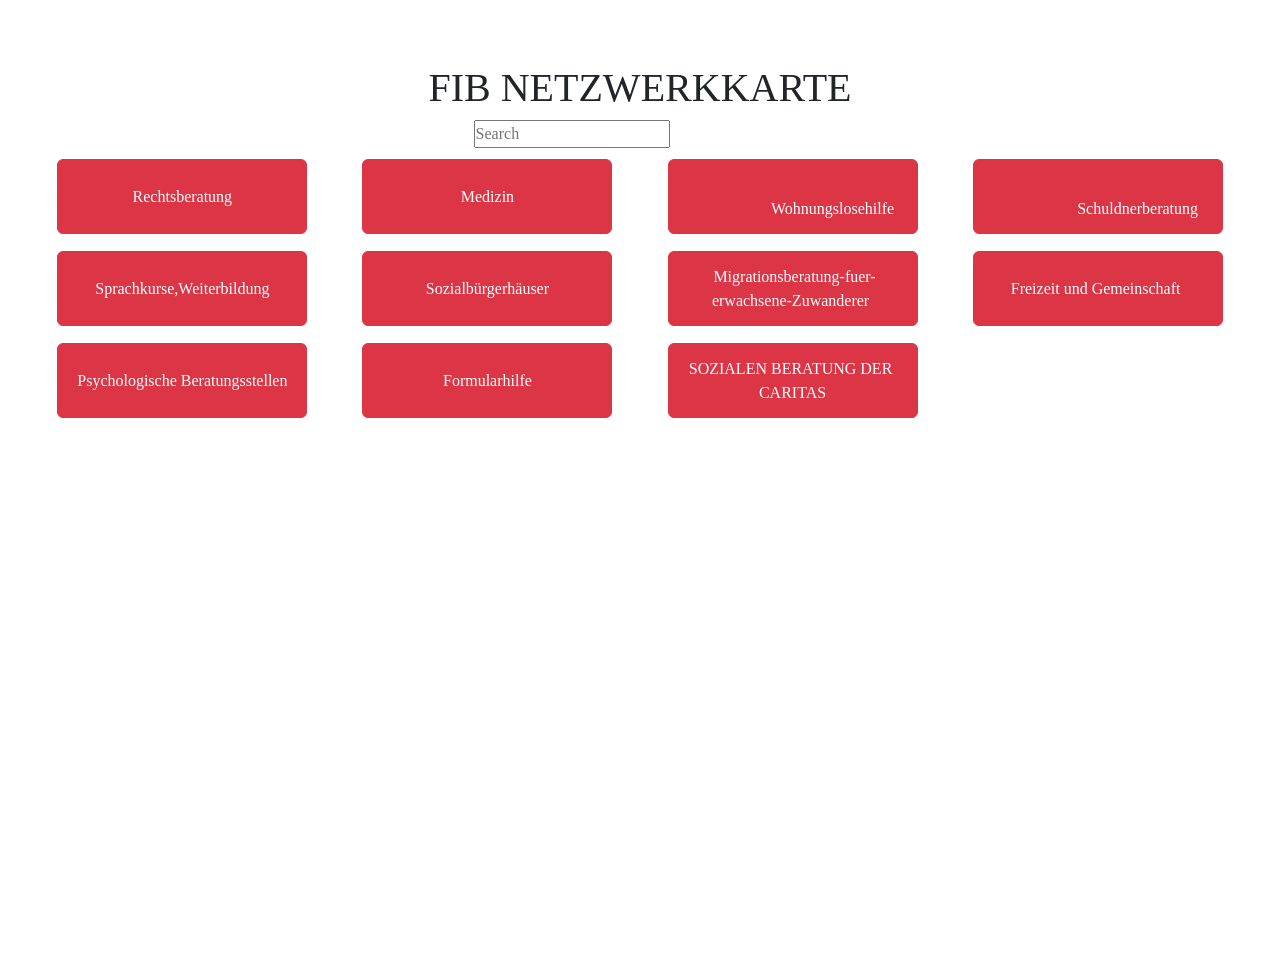
==== index_26.07.24.html @ 377cdc06 "Add files via upload" ====
<!DOCTYPE html>
<html>

<head>
    <h1>FIB netzwerkkarte</h1>
    <!-- @import url("https://fonts.googleapis.com/css2?family=Berkshire+Swash&display=swap");-->
    <meta charset="UTF-8">
    <meta name="description" content="Free FIB Netzwerkkarte">
    <meta name="keywords" content="HTML,CSS,XML,Scss, Sass,Typescript,JavaScript">
    <meta name="author" content="Lenuta Dura">
    <meta name="viewport" content="width=device-width, initial-scale=1.0">
    <link rel="stylesheet" href="https://cdn.jsdelivr.net/npm/bootstrap@4.0.0/dist/css/bootstrap.min.css"
        integrity="sha384-Gn5384xqQ1aoWXA+058RXPxPg6fy4IWvTNh0E263XmFcJlSAwiGgFAW/dAiS6JXm" crossorigin="anonymous">
    <script src="https://code.jquery.com/jquery-3.2.1.slim.min.js"
        integrity="sha384-KJ3o2DKtIkvYIK3UENzmM7KCkRr/rE9/Qpg6aAZGJwFDMVNA/GpGFF93hXpG5KkN"
        crossorigin="anonymous"></script>
    <script src="https://cdn.jsdelivr.net/npm/popper.js@1.12.9/dist/umd/popper.min.js"
        integrity="sha384-ApNbgh9B+Y1QKtv3Rn7W3mgPxhU9K/ScQsAP7hUibX39j7fakFPskvXusvfa0b4Q"
        crossorigin="anonymous"></script>
    <script src="https://cdn.jsdelivr.net/npm/bootstrap@4.0.0/dist/js/bootstrap.min.js"
        integrity="sha384-JZR6Spejh4U02d8jOt6vLEHfe/JQGiRRSQQxSfFWpi1MquVdAyjUar5+76PVCmYl"
        crossorigin="anonymous"></script>
    <meta name="viewport" content="width=device-width, initial-scale=1, shrink-to-fit=no">
    <script src="https://cdn.jsdelivr.net/npm/bootstrap@5.3.3/dist/js/bootstrap.bundle.min.js"
        integrity="sha384-YvpcrYf0tY3lHB60NNkmXc5s9fDVZLESaAA55NDzOxhy9GkcIdslK1eN7N6jIeHz"
        crossorigin="anonymous"></script>
    <link href="https://cdn.jsdelivr.net/npm/bootstrap@5.3.3/dist/css/bootstrap.min.css" rel="stylesheet"
        integrity="sha384-QWTKZyjpPEjISv5WaRU9OFeRpok6YctnYmDr5pNlyT2bRjXh0JMhjY6hW+ALEwIH" crossorigin="anonymous">
    <meta charset="utf-8">
    <title>FIB netzwerkkarte</title>
    <meta name="viewport" content="width=device-width, initial-scale=1, user-scalable=yes">
    <link rel="stylesheet" href="https://cdnjs.cloudflare.com/ajax/libs/font-awesome/6.0.0-beta3/css/all.min.css">

    <style>
        /* CSS für die Elemente, die umgeschaltet werden sollen */
        .toggle-element {
            display: none;
            /* Startzustand: unsichtbar */
        }
    </style>

    <style>
        ul {
            margin: 0;
            padding: 0;
        }

        input:invalid~span::after {
            content: "✖";
            padding-left: 5px;
            position: absolute;
        }

        input:valid~span::after {
            content: "✓";
            padding-left: 5px;
            position: absolute;
        }

        .adresse {
            font-size: 10px;

        }

        @media (max-width: 576px) {
            .col-sm-6 {
                -webkit-box-flex: 0;
                -ms-flex: 0 0 50%;
                flex: 0 0 50%;
                max-width: 50%;
                padding: 1px;
            }

            .row {
                display: block !important;
            }

            .col {
                padding: 1px;
            }
        }

        @media (max-width: 768px) {

            .col {
                padding: 1px;
            }
        }

        @media (min-width: 768px) {
            .ruekerhilfe .col-md-4 {
                padding: 2px;
            }

            .col {
                padding: 1px;
            }
        }

        .mySlides {
            display: none;
            height: 200px;
            width: 100%;
        }


        img.fl-photo-img.size-medium,
        img.fl-photo-img.size-full,
        img.fl-photo-img.size-thumbnail {
            max-width: 100px;
            height: AUTO;
        }

        .hauptmenu,
        div#menuall1,
        div#menuallh {
            max-width: 98%;
            margin: auto;
            float: none;
        }

        .card {
            margin-bottom: 3px;
            width: auto;
            margin-bottom: 3px;
            text-align: center;
            text-align: -webkit-center;
            height: auto;
        }


        .card-text {
            text-align: center;
        }


        #myBtn,
        #myBtn1,
        #myBtn2,
        #myBtn3,
        #myBtn3,
        #myBtn4,
        #myBtn5,
        #myBtn6,
        #myBtn7,
        #myBtn8,
        #myBtn9,
        #myBtn10,
        #myBtn11,
        #myBtn12,
        #myBtn13,
        #myBtn14,
        #myBtn15,
        #myBtn16,
        #myBtn17,
        #myBtn18,
        #myBtn19,
        #myBtn20,
        #myBtn21,
        #myBtn22,
        #myBtn23,
        #myBtn24,
        #myBtn25,
        #myBtn26,
        #myBtn27,
        #myBtn28,
        #myBtn29,
        #myBtn30,
        #myBtn31,
        #myBtn33,
        #myBtn34,
        #myBtn35,
        #myBtn36,
        #myBtn37,
        #myBtn38,
        #myBtn39,
        #myBtn40,
        #myBtn41,
        #myBtn42,
        #myBtn43,
        #myBtn44,
        #myBtn45,
        #myBtn46,
        #myBtn47,
        #myBtn48,
        #myBtn49,
        #myBtn499,
        #myBtn498,
        #myBtn497,
        #myBtn496,
        #myBtn495,
        #myBtn494,
        #myBtn493,
        #myBtn492,
        #myBtn50,
        #myBtn51,
        #myBtn52,
        #myBtn53,
        #myBtn54,
        #myBtn55,
        #myBtn56,
        #myBtn57,
        #myBtn58,
        #myBtn59,
        #myBtn60,
        #myBtn61,
        #myBtn62,
        #myBtn63,
        #myBtn64,
        #myBtn65,
        #myBtn66,
        #myBtn67,
        #myBtn68,
        #myBtn69,
        #myBtn70,
        #myBtn71,
        #myBtn141,
        #myBtn111,
        #myBtn344 button#MyBtn {
            margin-bottom: 2px;
        }

        .element {
            transition: background-color 0.5s ease;
        }

        div#menuall1 .col {
            width: 100%;
            max-width: 100%;
            white-space: nowrap;
            overflow: hidden;
            text-overflow: ellipsis;
        }

        button#MyBtn {
            color: white;
            /* Textfarbe des Buttons */
            padding: 10px 20px;
            /* Innenabstand des Buttons */
            border: none;
            /* Kein Rahmen */
            cursor: pointer;
            /* Zeiger ändern beim Überfahren */
            margin: 5px;
            /* Abstand zwischen den Buttons */
        }

        @media only screen and (max-width: 700px) {

            .grid-container {
                display: block !important;
            }

            div#b1,
            div#b2,
            div#b3,
            div#b4,
            div#b5,
            div#b6,
            div#b101,
            div#b9 {
                padding: 12px 10px;
                margin: 14px 9px;
                max-width: 300px;
            }

        }

        input#searchInput {
            margin-left: 37%;
        }

        .card-body {
            font-size: 14px;
        }

        .container {
            text-align: center;
        }

        #first card border border-danger1 {
            top: 15%;
            left: 5%;
        }

        /*.iframe {
      display: inline-flex;
    }*/

        li {
            list-style: none;
        }

        .col {
            margin: 5px;
            max-width: 100%;
            /*white-space: break-spaces;*/
        }


        h3 {
            padding: 0px 0px 0px 0px;
            margin: 1px !important;
            font-size: 16px !important;
        }

        #myDiv,
        #more,
        #more1,
        #more2,
        #more3,
        #more4,
        #more5,
        #more6,
        #more7,
        #more8,
        #more9,
        #more10,
        #more11,
        #more12,
        #more13,
        #more14,
        #more15,
        #more16,
        #more17,
        #more18,
        #more19,
        #more20,
        #more21,
        #more22,
        #more23,
        #more24,
        #more25,
        #more26,
        #more27,
        #more28,
        #more29,
        #more30,
        #more31,
        #more32,
        #more33,
        #more34,
        #more35,
        #more36,
        #more37,
        #more38,
        #more39,
        #more40,
        #more41,
        #more42,
        #more43,
        #more44,
        #more45,
        #more46,
        #more47,
        #more48,
        #more49,
        #more499,
        #more498,
        #more497,
        #more496 #more50,
        #more51,
        #more52,
        #more53,
        #more54,
        #more55,
        #more56,
        #more57,
        #more58,
        #more59,
        #more60,
        #more61,
        #more62,
        #more63,
        #more64,
        #more65,
        #more67,
        #more68,
        #more69,
        #more70,
        #more71,
        #more73,
        #more141,
        #more111,
        #more344 {
            display: none;

        }


        h1 {
            text-align: center;
            hyphenate-character: revert;
            text-transform: uppercase;
            margin-top: 5%;
        }

        #myDiv1,
        #myDiv2,
        #myDiv3,
        #myDiv4,
        #myDiv6,
        #myDiv7,
        #myDiv8,
        #myDiv9,
        #myDiv5,
        #myDiv10,
        #myDiv11 {
            display: none;
        }

        .card:hover {
            box-shadow: var(--shadow-3);
        }


        /* On mouse-over, add a deeper shadow */
        #first card border border-danger:hover {
            box-shadow: 0 8px 16px 0 rgba(0, 0, 0, 0.2);
        }

        .containerfirst card border border-danger {
            padding: 2px 16px;
        }

        div#containerfirst card border border-danger {
            height: 220px;
            text-align: -webkit-center;
            text-align: center;
        }

        #menu {
            list-style-type: none;
            margin: 0;
            padding: 0;
            display: flex;
            flex-direction: row;
        }

        #menu li a {
            display: flex;
            flex-direction: row;
            margin: 5px;
        }

        html,
        body {
            height: 100%;
            font-size: 1rem;
        }

        .container-fluid .col-lg-3 col-md-4 col-sm-6 {
            padding: 1px;
        }

        #first card border border-danger {
            border: 1px solid black;

        }

        .col {
            margin: 5px
        }

        .row {
            margin: 5px;
        }


        #second {
            border: 1px solid black;
            border-radius: 5px;
            height: 90vh;
            width: 50%;
            margin-left: 10px;
        }


        .grid-container {
            /*display: grid;
      grid-template-columns: auto auto 250px 250px;
      grid-template-rows: 100px 100px;*/
            display: grid;
            grid-template-columns: repeat(4, 1fr);
            grid-template-rows: masonry;
            gap: 10px;
            height: 200px;
        }

        h4 {
            font-size: 20px;
        }

        .grid-item {
            margin: 5px 0;
            padding: 5px 0;
        }

        a#b51,
        a#b41,
        a#b31,
        a#b61,
        a#b71,
        a#b81,
        a#b91,
        a#b991,
        a#b9991,
        a#b101 {

            width: 250px;
            white-space: break-spaces !important;
            height: 75px;
            line-height: aut0;
            justify-content: center !important;
            align-items: center;
            display: flex;

        }

        .grid-container .grid-item div {
            margin-block-end: 10px;
        }

        .ruekerhilfe,
        .ruekerhilfe1,
        .ruekerhilfe2,
        .ruekerhilfe3,
        .ruekerhilfe4,
        .ruekerhilfe5,
        .ruekerhilfe6,
        .ruekerhilfe7,
        .ruekerhilfe8 {
            padding: 10px;
        }

        div#b1,
        div#b2,
        div#b3,
        div#b4,
        div#b5,
        div#b6,
        div#b7,
        div#b101 {
            padding: 5px 10px;
        }

        h2 {
            display: block;
            margin: 15px;
            padding: 15px 0px;
            font-weight: 700;
            font-weight: bolder;
            text-align: justify;
        }

        /*<!--Style Test-->*/
        *,
        *::before,
        *::after {
            padding: 0;
            margin: 0 auto;
            box-sizing: border-box;
        }

        :root {
            --boxSize: 1em;
            --speed: 18s;
            --rotateSceneX: -0deg;
            --rotateSceneY: 0deg;
        }

        body {
            font-family: "Berkshire Swash", cursive;
            /*background-color: #aaa;*/

            grid-template-columns: repeat(10, 1fr);
            grid-template-rows: repeat(10, 1fr);
            perspective: 100em;
            /*overflow: scroll!important;*/
        }

        .grid-item {
            height: 50px;
            padding: 5px 0;
            margin: 5px 0;
        }

        #myDiv {
            display: none;
        }
    </style>

    <script>

        function myFunction() {
            var element = document.getElementById("myDiv");
            element.classList.toggle("Anker");
        }
        function myFunction() {
            var x = document.getElementById("myDiv");
            x.style.margin = "5% 0 0% 0";
            if (x.style.display === "block") {
                x.style.display = "none";
            }
            else {
                x.style.display = "block";
            }
        }
        function myFunction1() {

            var element = document.getElementById("myDiv1");
            element.classList.toggle("Anker1");
        }
        function myFunction1() {

            var x1 = document.getElementById("myDiv1");
            x1.style.margin = "5% 0 5% 0";
            if (x1.style.display === "block") {
                x1.style.display = "none";
            } else {
                x1.style.display = "block";
                x.style.display = "none";
                x2.style.display = "none";
            }
        }
        function myFunction2() {
            var element = document.getElementById("myDiv2");
            element.classList.toggle("Anker2");
        }
        function myFunction2() {
            var x2 = document.getElementById("myDiv2");
            x2.style.margin = "8% 0 0% 0";
            if (x2.style.display === "block") {
                x2.style.display = "none";
            } else {
                x2.style.display = "block";
                x1.style.display = "none";
                x.style.display = "none";
            }
        }
        function myFunctionAnker() {
            var element = document.getElementById("myDiv3");
            element.classList.toggle("Anker3");
        }
        function myFunctionAnker() {
            var x = document.getElementById("myDiv3");
            x.style.margin = "8% 0 0% 0";
            if (x.style.display === "block") {
                x.style.display = "none";
            } else {
                x.style.display = "block";
            }
        }
        function myFunctionAnker1() {
            var element = document.getElementById("myDiv4");
            element.classList.toggle("Anker4");
        }
        function myFunctionAnker1() {
            var x = document.getElementById("myDiv4");
            x.style.margin = "8% 0 0% 0";
            if (x.style.display === "block") {
                x.style.display = "none";
            } else {
                x.style.display = "block";
            }
        }
        function myFunctionAnker2() {
            var element = document.getElementById("myDiv5");
            element.classList.toggle("Anker5");
        }
        function myFunctionAnker2() {
            var x = document.getElementById("myDiv5");
            x.style.margin = "8% 0 0% 0";
            if (x.style.display === "block") {
                x.style.display = "none";
            } else {
                x.style.display = "block";
            }
        }
        function myFunctionAnker3() {
            var element = document.getElementById("myDiv7");
            element.classList.toggle("Anker7");
        }
        function myFunctionAnker3() {
            var x = document.getElementById("myDiv7");
            x.style.margin = "8% 0 0% 0";
            if (x.style.display === "block") {
                x.style.display = "none";
            } else {
                x.style.display = "block";
            }
        }
        function myFunctionAnker6() {
            var element = document.getElementById("myDiv6");
            element.classList.toggle("Anker6");
        }
        function myFunctionAnker6() {
            var x = document.getElementById("myDiv6");
            x.style.margin = "8% 0 0% 0";
            if (x.style.display === "block") {
                x.style.display = "none";
            } else {
                x.style.display = "block";
            }
        }
        function myFunctionAnker8() {
            var element = document.getElementById("myDiv8");
            element.classList.toggle("Anker8");
        }
        function myFunctionAnker8() {
            var x = document.getElementById("myDiv8");
            x.style.margin = "8% 0 0% 0";
            if (x.style.display === "block") {
                x.style.display = "none";
            } else {
                x.style.display = "block";

            }
        }
        function myFunctionAnker5() {
            var element = document.getElementById("myDiv9");
            element.classList.toggle("Anker9");
        }
        function myFunctionAnker5() {
            var x = document.getElementById("myDiv9");
            x.style.margin = "8% 0 0% 0";
            if (x.style.display === "block") {
                x.style.display = "none";
            } else {
                x.style.display = "block";

            }
        }
        function myFunctionAnker9() {
            var element = document.getElementById("myDiv9");
            element.classList.toggle("Anker9");
        }
        function myFunctionAnker9() {
            var x = document.getElementById("myDiv9");
            x.style.margin = "8% 0 0% 0";
            if (x.style.display === "block") {
                x.style.display = "none";
            } else {
                x.style.display = "block";

            }
        }
        function myFunctionAnker11() {
            var element = document.getElementById("myDiv11");
            element.classList.toggle("Anker11");
        }
        function myFunctionAnker11() {
            var x = document.getElementById("myDiv11");
            x.style.margin = "8% 0 0% 0";
            if (x.style.display === "block") {
                x.style.display = "none";
            } else {
                x.style.display = "block";

            }
        }
        function myFunctionAnker8() {
            var element = document.getElementById("myDiv8");
            element.classList.toggle("Anker8");
        }
        function myFunctionAnker8() {
            var x = document.getElementById("myDiv8");
            x.style.margin = "8% 0 0% 0";
            if (x.style.display === "block") {
                x.style.display = "none";
            } else {
                x.style.display = "block";

            }
        }
        function myInfotheck() {
            var menuall1 = document.getElementById("menuall1");
            var menuall = document.getElementById("menuall");

            if (menuall1.style.display === "block") {
                menuall1.style.display = "none";
                menuall.style.display = "block";
            } else if (menuall.style.display === "block") {
                menuall.style.display = "none";
                menuall1.style.display = "block";
            } else {
                menuall.style.display = "block";
            }
        }

        function myInfotheck1() {
            var menuall1 = document.getElementById("menuall1");
            var menuall = document.getElementById("menuall");

            if (menuall.style.display === "block") {
                menuall.style.display = "none";
            } else if (menuall1.style.display === "block") {
                menuall1.style.display = "none";
            } else {
                menuall1.style.display = "block";
            }
        }




        var elementIDs = ["dots", "more", "myBtn"];

        // Umschalten der Elemente mit den angegebenen IDs
        toggleElements(elementIDs);

        // Definition der Funktion zum Umschalten der Elemente
        function toggleElements(ids) {
            // Durchlaufen der ID-Liste
            ids.forEach(function (id) {
                // Abrufen des Elements anhand seiner ID
                var element = document.getElementById(id);
                // Überprüfen, ob das Element gültig ist
                if (element) {
                    // Toggle the display of the element
                    if (window.getComputedStyle(element).display === "none") {
                        element.style.display = "inline"; // Ändern Sie "inline" in den entsprechenden Anzeigewert
                    } else {
                        element.style.display = "none";
                    }
                } else {
                    console.error("Element with ID '" + id + "' not found."); // Error handling, wenn das Element nicht gefunden wird
                }
            });
        }
        function toggleElement(id) {
            var elements = document.getElementsByClassName("toggle-element");
            var elementToShow = document.getElementById(id);
            if (elementToShow) {
                if (elementToShow.style.display !== "inline") {
                    // Hide all elements
                    for (var i = 0; i < elements.length; i++) {
                        elements[i].style.display = "none";
                    }
                    // Show the clicked element
                    elementToShow.style.display = "inline";
                }
            } else {
                console.error("Element with ID '" + id + "' not found.");
            }
        }
        // JavaScript-Funktion zum Umschalten der Elemente

    </script>
</head>

<body>

    <input type="text" id="searchInput" placeholder="Search">
    <ul id="searchResults"></ul>

    <script>
        document.getElementById('searchInput').addEventListener('input', function () {
            var searchTerm = this.value.toLowerCase();
            var listItems = document.querySelectorAll('#searchResults div');

            listItems.forEach(function (item) {
                var textContent = item.textContent.toLowerCase();
                var isMatch = textContent.includes(searchTerm);
                item.style.display = isMatch ? 'block' : 'none';
            });
        });
    </script>
    <style>
        /* Some basic styling for demonstration purposes */
        #searchResults {
            list-style: none;
            padding: 0;
        }
    </style>


    <!-- <div class="hauptmenu">
        <div class="row">
            <div class="col" class="Infotheck" id="infothekmenu">
                <a type="button" class="btn btn-danger" id="b91" class="big_btn" onclick="myInfotheck()"
                    class="btn btn-danger" href="#menuall" >Infothek</a>
                   


            </div>
            <div class="col" class="FIB-menu" id="fib-menu">
                <a type="button" class="btn btn-danger" id="b991" class="big_btn" onclick="myInfotheck1()"
                    class="btn btn-danger" href="#menuall1" >FIB</a>
            </div>
            <div class="col" class="MBE-menu" id="mbe-menu">
                <a type="button" class="btn btn-danger" id="b9991" class="big_btn" onclick="myInfotheck1()"
                    class="btn btn-danger" href="#menuall1" >MBE</a>
            </div>
        </div>
    </div>-->


    <div class="container-fluid menu w-70" id="menuall1">
        <div class="row">
            <div class="col">
                <a onclick="myFunction()" class="btn btn-danger" type="button" id="b31" href="#myDiv">Rechtsberatung</a>
            </div>
            <div class="col">
                <a onclick="myFunction2()" type="button" class="btn btn-danger" id="b31" onclick="myFunction2()"
                    href="#myDiv2">Medizin</a>
            </div>
            <div class="col">
                <a type="button" class="btn btn-danger" id="b61" onclick="myFunctionAnker1()" href="#myDiv4">
                    Wohnungslosehilfe</a>
            </div>
            <div class="col">
                <a type="button" id="b41" class="btn btn-danger" onclick="myFunctionAnker()" href="#myDiv3">
                    Schuldnerberatung</a>
            </div>
        </div>
        <div class="row">

            <div class="col">
                <a onclick="myFunctionAnker6()" class="btn btn-danger" type="button" id="b31" class="small_btn"
                    class="btn btn-danger" href="#myDiv6">Sprachkurse,Weiterbildung</a>
            </div>
            <div class="col">
                <a type="button" id="b81" class="btn btn-danger" class="big_btn" onclick="myFunctionAnker8()"
                    class="btn btn-danger" href="#myDiv8">Sozialbürgerhäuser</a>
            </div>

            <div class="col">
                <a type="button" class="btn btn-danger" id="b51" class="big_btn" onclick="myFunctionAnker3()"
                    class="btn btn-danger" href="#myDiv7"> Migrationsberatung-fuer-erwachsene-Zuwanderer </a>
            </div>
            <div class="col">
                <a onclick="myFunction1()" class="btn btn-danger" type="button" id="b31" class="small_btn"
                    class="btn btn-danger" href="#myDiv1">Freizeit und Gemeinschaft </a>
            </div>
        </div>
        <div class="row">

            <div class="col">
                <a type="button" id="b71" class="btn btn-danger" class="big_btn" onclick="myFunctionAnker2()"
                    class="btn btn-danger" href="#myDiv5">Psychologische Beratungsstellen</a>
            </div>
            <div class="col">
                <a type="button" id="b91" class="btn btn-danger" class="big_btn" onclick="myFunctionAnker9()"
                    class="btn btn-danger" href="#myDiv9">Formularhilfe</a>
            </div>
            <div class="col">
                <a type="button" id="b101" class="btn btn-danger" class="big_btn" onclick="myFunctionAnker11()"
                    class="btn btn-danger" href="#myDiv11">SOZIALEN BERATUNG DER CARITAS</a>
            </div>
            <div class="col"></div>
        </div>
    </div>

    <div class="content fib-section slider">

        <!--   <img class="mySlides"
            src="https://www.awo-muenchen.de/fileadmin/_processed_/3/9/csm_Schuldnerberatung_Pfeile_web_b3b48374cf.jpg"
            style="width:100%;height:400px;" class="img" alt="">
     <img class="mySlides" src="https://aen-agv.de/wp-content/uploads/2020/05/rechtsberatung.jpg"
            style="width:100%; height:400px;" class="img" alt="">
        <img class="mySlides"
            src="https://www.saarbruecken.de/cache/media/attachments/2020/12/81622_x900_y507_c6e424_12.jpg"
            style="width:100%;height: 400px;" class="img" alt="">
        <img class="mySlides" src="https://www.care-student.de/img/versicherung_sprachkurs2.gif"
            style="width:100%;height: 400px; " class="img" alt="">
    </div>-->

        <style>
            /* content fib-section{
        max-width:90%; 
        height: 500px;
       }
        .mySlides {
            display: none;
        }*/
        </style>

        <div id="searchResults">
            <section class="sectioneone">

                <div id="myDiv">
                    <div class="Anker">
                        <h2>Rechtsberatungen und Rueckkehrhilfe</h2>
                        <div class="ruekerhilfe">
                            <div class="row">
                                <div class="col">
                                    <div id="first" class="first card border border-danger">
                                        <h3 class="card-title">
                                            <b>
                                                Beratungshilfe beim Amtsgericht </b>
                                        </h3>
                                        <iframe frameborder="0" scrolling="no" marginheight="0" marginwidth="0"
                                            id="gmap_canvas" class="card-img-top" src="https://maps.google.com/maps?hl=en&amp;
                    q=Maxburgstrasse%204%20Muenchen+()&amp;t=&amp;z=12&amp;
                    ie=UTF8&amp;iwloc=B&amp;output=embed">
                                        </iframe>
                                        <div class="adresse card-body">
                                            <i class="fas fa-map-marker-alt"></i>
                                            Maxburgstrasse 4, 80333 Muenchen

                                            <i class="fas fa-phone"></i>Tel.: 089 5597 3719 </br>
                                            <i class="fas fa-envelope"></i>E-Mail: poststelle@ag-m.bayern.de
                                        </div>
                                        <div class="card-text">
                                            <h4>Was machen die?</h4>
                                            <button onclick="toggleElements(['dots', 'more', 'myBtn'])" id="MyBtn"
                                                class="btn-danger">Mehr lessen</button>
                                            <span id="dots" class="toggle-element"></span><span id="more"
                                                class="toggle-element">

                                                <div class="card-body">Sozialhilfeempfaenger (SGB XII)
                                                    </br> Studenten (Studentenausweis)
                                                    </br> Schueler (Schulbestaetigung)
                                                    </br> Bezieher von Grundsicherung SGB XII (Rentner)
                                                    </br> Bezieher von Wohngeld (Bescheid des Wohnungsamtes)
                                                    </br> Bezieher von Krankengeld (Auszahlungsschein)
                                                </div>
                                            </span>
                                        </div>
                                    </div>
                                </div>
                                <div class="col">
                                    <div class="first card border border-danger">
                                        <h3 class="card-title"><b> Caritas, Fachbereich Integration/Alveni,
                                                Migrationsberatung

                                                Rechtsberatung für Sozialrecht und Arbeitsrecht </b></h3>
                                        <iframe frameborder="0" scrolling="no" marginheight="0" marginwidth="0"
                                            id="gmap_canvas" class="card-img-top"
                                            src="https://maps.google.com/maps?hl=en&amp;q=Maxburgstrasse%204%20Muenchen+()&amp;t=&amp;z=12&amp;ie=UTF8&amp;iwloc=B&amp;output=embed">
                                        </iframe>
                                        <div class="adresse card-body">
                                            <i class="fas fa-phone"></i> Telefon: 089 / 5597-06 </br>
                                            <i class="fas fa-envelope"></i> Kontakt:
                                            migrationsberatung@caritasmuenchen.org
                                        </div>
                                        <div class="card-text">
                                            <h4>Was machen die?</h4>
                                            <button onclick="toggleElements(['dots111', 'more111', 'myBtn111'])"
                                                id="MyBtn" class="btn-danger">Mehr Lessen</button>
                                            <span id="dots111" class="toggle-element"></span><span id="more111"
                                                class="toggle-element">
                                                <div class="card-body">
                                                    Kontakt: migrationsberatung@caritasmuenchen.org <br>

                                                    Anmeldung Insolvenzverfahren <br>

                                                    Allgemeine Öffnungszeiten: <br>
                                                    Montag, Dienstag und Freitag: 08:30 - 12:00 Uhr <br>
                                                    Donnerstag: 08:30 - 15:00 Uhr (durchgehend) <br>
                                                    Mittwoch geschlossen! <br>
                                                    Individuelle Terminvereinbarungen sind möglich. <br>
                                                    Erteilung von Negativbescheinigungen: <br>
                                                    Montag, Dienstag und Freitag: <br>
                                                    08:30 - 12:00 Uhr <br>
                                                    Donnerstag: <br>
                                                    08:30 - 15:00 Uhr (durchgehend) <br>
                                                    Mittwoch geschlossen! <br>

                                                    Telefon: 089 / 5597-06 <br>
                                                    Telefax: 09621 / 96241-3120 <br>


                                                    Apostillen <br>

                                                    Allgemeine Öffnungszeiten: <br>
                                                    Montag - Freitag: <br>
                                                    08:30 - 11:30 Uhr und nach Vereinbarung <br>

                                                    Telefon: 089 / 5597-7654 <br>
                                                    Telefax: 09621 / 96241-0310 <br>

                                                    E-Mail: apostillen@ag-m.bayern.de <br>
                                                </div>
                                            </span>
                                        </div>
                                    </div>
                                </div>
                                <div class="col">
                                    <div class="first card border border-danger">
                                        <h3 class="card-title"><b>Familiennachzug und Rechtsberatung des
                                                Familiennachzugs
                                            </b></h3>
                                        <iframe frameborder="0" scrolling="no" marginheight="0" marginwidth="0"
                                            id="gmap_canvas" class="card-img-top" src="https://maps.google.com/maps?hl=en&amp;
                    q=Maxburgstrasse%204%20Muenchen+()&amp;t=&amp;z=12&amp;
                    ie=UTF8&amp;iwloc=B&amp;output=embed">
                                        </iframe>
                                        <div class="card-text">
                                            <h4>Was machen die?</h4>
                                            <button
                                                onclick="toggleElements(['dotsfamilien', 'morefamilien', 'myBtnfamilien'])"
                                                id="MyBtn" class="btn-danger">Mehr Lessen</button>
                                            <span id="dots111" class="toggle-element"></span><span id="morefamilien"
                                                class="toggle-element">
                                                <div class="card-body">
                                                    <div>Rechtsberatung zu Fragen des Familiennachzugs
                                                        Ein Angebot der Katholische Arbeitsgemeinschaft Migration (KAM)
                                                        Die Katholische Arbeitsgemeinschaft Migration bietet ab April
                                                        2026 zweimal
                                                        monatlich moderierte Sprechzeiten einer Rechtsberaterin
                                                        spezifisch zu
                                                        Fragen des Familiennachzugs für Berater_innen an. Es können
                                                        Auskünfte zu rechtlichen und verfahrenspraktischen Fragen des
                                                        Familiennachzugs eingeholt werden.
                                                        Als Rechtsberaterin steht Anwältin Mara Ortler für die Fragen
                                                        zur Verfügung.
                                                        Wie ist der Ablauf?
                                                        ■ Schritt 1: Die Berater_in reicht ihre Frage vor der
                                                        Sprechstunde über
                                                        dieses Formular ein. Dieser
                                                        Link gilt dauerhaft für jeden Termin.
                                                        ■ Schritt 2: Die Rechtsberaterin bereitet sich mit den vorab
                                                        eingereichten
                                                        Fragen auf die Sprechstunde vor.
                                                        ■ Schritt 4: Die Beratenden erhalten eine Bestätigung, dass Ihre
                                                        Frage im
                                                        Rahmen der nächsten
                                                        Sprechstunde thematisiert wird.
                                                        ■ Schritt 3: Die fragenstellenden Beratenden und weitere
                                                        Interessierte
                                                        nehmen an der ZoomSprechstunde mit der Rechtsberaterin teil. In
                                                        dieser
                                                        Sprechstunde werden die vorab eingereichten
                                                        Fragen geklärt und Rückfragen besprochen.
                                                        Wichtig: Das Vorgehen wird seitens der KAM in Zusammenarbeit mit
                                                        der
                                                        Rechtsberaterin erprobt und zeitnah evaluiert. Daher können
                                                        Ablauf und
                                                        Vorgehensweise sich in den nächsten Monaten ändern. Wir freuen
                                                        uns in diesem Zuge auch über Ihr Feedback!
                                                        An wen richtet sich das Angebot?
                                                        Das Angebot richtet sich an Berater_innen der Mitgliedsverbände
                                                        (bzw. deren
                                                        Untergliederungen) der Katholischen Arbeitsgemeinschaft
                                                        Migration (KAM).
                                                        Bei den Mitgliedsverbänden der KAM handelt es sich um:
                                                        ■ Deutscher Caritasverband
                                                        ■ Bundesarbeitsgemeinschaft Katholische
                                                        Jugendsozialarbeit (BAG-KJS)
                                                        ■ IN VIA Katholischer Verband für Mädchen und
                                                        Frauensozialarbeit – Deutschland
                                                        ■ Jesuiten-Flüchtlingsdienst
                                                        ■ Katholisches Forum Leben in der Illegalität
                                                        ■ Malteser Werke
                                                        ■ Raphaelswerk
                                                        ■ SKM - Katholischer Verband für soziale Dienste
                                                        in Deutschland
                                                        ■ Sozialdienst katholischer Frauen
                                                        Bitte beachten Sie, dass das Angebot sich nur an hauptamtliche
                                                        Mitarbeitende
                                                        der genannten Verbände
                                                        (bzw. dessen Untergliederungen) richtet.
                                                        Informationen zu Rechtsanwältin Ortler
                                                        Rechtsanwältin Mara Ortler führt eine Kanzlei für Ausländerrecht
                                                        in Würzburg
                                                        mit einem Schwerpunkt auf
                                                        der anwaltlichen Begleitung und Klagen in
                                                        Familiennachzugsverfahren.
                                                        Sie ist darüber hinaus als Rechtsberaterin der Diakonie Bayern
                                                        tätig. Auf
                                                        Instagram veröffentlicht RA’in Ortler unter dem Namen
                                                        @law_and_o</div>
                                                </div>
                                            </span>
                                        </div>
                                    </div>
                                </div>
                                <div class="row">
                                    <div class="col">
                                        <div class="first card border border-danger">
                                            <h3 class="card-title"><b>Gemeinnuetzige Beratungsstelle der
                                                    Muenchener
                                                    Rechtsanwaelte
                                                </b></h3>
                                            <iframe frameborder="0" scrolling="no" marginheight="0" marginwidth="0"
                                                id="gmap_canvas" class="card-img-top"
                                                src="https://maps.google.com/maps?hl=en&amp;q=Maxburgstrasse%204%20Muenchen+()&amp;t=&amp;z=12&amp;ie=UTF8&amp;iwloc=B&amp;output=embed">
                                            </iframe>
                                            <div class="adresse card-body">
                                                <i class="fas fa-map-marker-alt"></i>
                                                Adresse: Maxburgstrasse 4, 80333 Muenchen</br>
                                                <i class="fas fa-phone"></i> Tel.: 089 5597 3719</br>
                                                <i class="fas fa-envelope"></i>
                                                E-Mail:poststelle@ag-m.bayern.de
                                            </div>
                                            <div class="card-text">
                                                <h4>Was machen die?</h4>
                                                <button onclick="toggleElements(['dots1', 'more1', 'myBtn1'])"
                                                    id="MyBtn" class="btn-danger">Mehr Lessen</button>
                                                <span id="dots1" class="toggle-element"></span><span id="more1"
                                                    class="toggle-element">

                                                    <div class="card-body">Die gemeinnuetzige
                                                        Beratungsstelle der Muenchener
                                                        Rechtsanwaelte bietet
                                                        fuer folgende Buerger mit geringem Einkommen eine
                                                        Rechtsberatung
                                                        an:</br>
                                                        Sozialhilfeempfaenger (SGB XII)</br>
                                                        Studenten (Studentenausweis)</br>
                                                        <li> Schueler (Schulbestaetigung)</li>
                                                        <li> Bezieher von Grundsicherung SGB XII (Rentner)
                                                        </li>
                                                        <li>Bezieher von Wohngeld (Bescheid des
                                                            Wohnungsamtes)</li>
                                                        <li>Bezieher von Krankengeld (Auszahlungsschein)
                                                        </li>
                                                        <li> Bezieher von Arbeits
                                                        <li>losengeld II (Jobcenter)</li>
                                                        <li>Bezieher von Erziehungsgeld (alleinerziehende
                                                            Muetter / Vaeter)
                                                        </li>
                                                        Bezieher von Arbeitslosengeld I (bitte beachten Sie
                                                        hier die
                                                        Einkommensgrenzen)</li>
                                                        <li>Geringverdiener durch Lohn-/Gehaltsnachweis
                                                            (bitte beachten Sie
                                                            die
                                                            Einkommensgrenzen)</br>
                                                            Fuer die Beratung wird ein Kostenbeitrag in
                                                            Hoehe von 6,00 EUR
                                                            erhoben.</br>
                                                            www.muenchener-anwaltverein.de</br>
                                                            <svg xmlns="http://www.w3.org/2000/svg" width="16"
                                                                height="16" fill="currentColor" class="bi bi-envelope"
                                                                viewBox="0 0 16 16">
                                                                <path
                                                                    d="M0 4a2 2 0 0 1 2-2h12a2 2 0 0 1 2 2v8a2 2 0 0 1-2 2H2a2 2 0 0 1-2-2zm2-1a1 1 0 0 0-1 1v.217l7 4.2 7-4.2V4a1 1 0 0 0-1-1zm13 2.383-4.708 2.825L15 11.105zm-.034 6.876-5.64-3.471L8 9.583l-1.326-.795-5.64 3.47A1 1 0 0 0 2 13h12a1 1 0 0 0 .966-.741M1 11.105l4.708-2.897L1 5.383z" />
                                                            </svg> <a
                                                                href="mailto:geschaeftsstelle@muenchener-anwaltverein.de">E-Mail:
                                                                geschaeftsstelle@muenchener-anwaltverein.de</a>
                                                            </br>
                                                            Tel.: 089 2950 86 </br>Oeffnungszeiten
                                                            Mo 08.00 - 11.30 Uhr</br>
                                                            Di 08.00 - 11.30 Uhr</br>
                                                            Do 08.00 - 11.30 Uhr</br>
                                                            Fr 08.00 - 11.30 Uhr</br>
                                                            Anmeldung nur bis 11.00 Uhr moeglich -
                                                            Terminvereinbarung ist
                                                            nicht
                                                            erforderlich</br>
                                                    </div>
                                            </div>
                                        </div>
                                    </div>

                                    <div class="col">
                                        <div id="first card border border-danger" class="card">
                                            <h3 class="card-title"><b>H-Team e. V. Muenchen</b>
                                            </h3>
                                            <iframe
                                                src="https://www.google.com/maps/embed?pb=!1m18!1m12!1m3!1d2662.4611305943!2d11.5702068!3d48.139914499999996!2m3!1f0!2f0!3f0!3m2!1i1024!2i768!4f13.1!3m3!1m2!1s0x479e75f401c26e75%	3A0xfe379bce22726d85!2sMaxburgstra%C3%9Fe%204%2C%2080333%20M%C3%BCnchen!5e0!3m2!1sde!2sde!4v1708336116148!5m2!1sde!2sde"
                                                style="border:0;" allowfullscreen="" loading="lazy" class="card-img-top"
                                                referrerpolicy="no-referrer-when-downgrade">
                                            </iframe>
                                            <div class="adresse card-body">
                                                <i class="fas fa-map-marker-alt"></i> Adresse:
                                                Plinganserstraße 19, 81369
                                                München
                                                </br>
                                                <i class="fas fa-phone"></i>Tel.: 089 747 3620
                                                </br>
                                                <i class="fas fa-envelope"></i> E-Mail:
                                                info@h-team-ev.de</br>
                                            </div>
                                            <div class="card-text">
                                                <h4>
                                                    </ br>Was machen die?</h4>
                                                <button onclick="toggleElements(['dots2', 'more2', 'myBtn2'])"
                                                    id="MyBtn" class="btn-danger">Mehr
                                                    lessen</button>
                                                <span id="dots2" class="toggle-element"></span><span id="more2"
                                                    class="toggle-element">
                                                    <div class="card-body">
                                                        Arbeitsrecht</br>
                                                        Sozialrecht </br>
                                                        Unterhalts- und Sorgerecht</br>
                                                        Mietrecht</br>
                                                        Internet/Online</br>
                                                        Abmahnfaelle</br>
                                                        Vertragsrecht </br>
                                                        <b>Anmeldezeiten</b>
                                                        Mo 09.00 - 12.00 Uhr und 13.00 - 16.00 Uhr</br>
                                                        Di 09.00 - 12.00 Uhr und 13.00 - 16.00 Uhr<br>
                                                        Mi 09.00 - 12.00 Uhr und 13.00 - 16.00 Uhr</br>
                                                        Do 09.00 - 12.00 Uhr und 13.00 - 16.00 Uhr</br>
                                                        Fr 09.00 - 12.00 Uhr</br>
                                                    </div>
                                            </div>
                                        </div>
                                    </div>
                                    <div class="col">
                                        <div class="first card border border-danger">
                                            <h3 class="card-title">
                                                <b>Sozial- und Arbeitsrechtsberatung:</b>
                                            </h3>
                                            <iframe class="card-img-top"
                                                src="https://www.google.com/maps/embed?pb=!1m18!1m12!1m3!1d2662.4611305943!2d11.5702068!3d48.139914499999996!2m3!1f0!2f0!3f0!3m2!1i1024!2i768!4f13.1!3m3!1m2!1s0x479e75f401c26e75%	3A0xfe379bce22726d85!2sMaxburgstra%C3%9Fe%204%2C%2080333%20M%C3%BCnchen!5e0!3m2!1sde!2sde!4v1708336116148!5m2!1sde!2sde"
                                                style="border:0;" allowfullscreen="" loading="lazy"
                                                referrerpolicy="no-referrer-when-downgrade">
                                            </iframe>
                                            <div class="card-body">
                                                Seidlstraße 4, 80335 München</br>
                                                <svg xmlns="http://www.w3.org/2000/svg" width="16" height="16"
                                                    fill="currentColor" class="bi bi-envelope" viewBox="0 0 16 16">
                                                    <path
                                                        d="M0 4a2 2 0 0 1 2-2h12a2 2 0 0 1 2 2v8a2 2 0 0 1-2 2H2a2 2 0 0 1-2-2zm2-1a1 1 0 0 0-1 1v.217l7 4.2 7-4.2V4a1 1 0 0 0-1-1zm13 2.383-4.708 2.825L15 11.105zm-.034 6.876-5.64-3.471L8 9.583l-1.326-.795-5.64 3.47A1 1 0 0 0 2 13h12a1 1 0 0 0 .966-.741M1 11.105l4.708-2.897L1 5.383z" />
                                                </svg> E-Mail: malz@diakonia.de,
                                                Tel.: 089 121595 23</br>
                                            </div>
                                            <div class="card-text">
                                                <h4>
                                                    Was machen die?</h4>
                                                <button onclick="toggleElements(['dots3', 'more3', 'myBtn3'])"
                                                    id="MyBtn" class="btn-danger">Mehr
                                                    lessen</button>
                                                <span id="dots3" class="toggle-element"></span><span id="more3"
                                                    class="toggle-element">

                                                    <ul>
                                                        <li> Muencher Arbeitslosenzentrum (MALZ) </li>
                                                        <li> Kuendigung des Arbeitsvertrages</li>
                                                        <li> Aufhebungsvertrag</li>
                                                        <li> Probleme bei der Lohnabrechnung</li>
                                                        <li>Arbeitslosenrecht </li>
                                                        <li> Sonstiges Sozialrecht </li>

                                                        <p>Einmal monatlich nur nach vorheriger Rücksprache
                                                            mit einer
                                                            Beraterin
                                                            aus
                                                            dem MALZ-Team.
                                                            Der Unkostenbeitrag liegt bei 10.- Euro</p>
                                                    </ul>
                                            </div>
                                        </div>
                                    </div>
                                </div>
                            </div>
                        </div>
                        <!--ende ruekerhilfe class-->
                        <h2>Familienrechtsberatungsstellen</h2>

                        <div class="ruekerhilfe1">
                            <div class="row">
                                <div class="col">
                                    <div class="first card border border-danger">
                                        <h3 class=" card-title">
                                            <b>Pro Familia Schwabing</b>
                                        </h3>
                                        <iframe
                                            src="https://www.google.com/maps/embed?pb=!1m18!1m12!1m3!1d2662.4611305943!2d11.5702068!3d48.139914499999996!2m3!1f0!2f0!3f0!3m2!1i1024!2i768!4f13.1!3m3!1m2!1s0x479e75f401c26e75%	3A0xfe379bce22726d85!2sMaxburgstra%C3%9Fe%204%2C%2080333%20M%C3%BCnchen!5e0!3m2!1sde!2sde!4v1708336116148!5m2!1sde!2sde"
                                            style="border:0;" allowfullscreen="" loading="lazy" class="card-img-top"
                                            referrerpolicy="no-referrer-when-downgrade">
                                        </iframe>
                                        <div class="card-body">
                                            Türkenstraße 103, 80799 München
                                            </br> E-Mail: muenchen-schwabing@profamilia.de
                                            </br> Tel.: 089 330084 0
                                        </div>
                                        <div class="card-text">

                                            <h4>Was machen die?</h4>
                                            <button onclick="toggleElements(['dots4', 'more4', 'myBtn4'])" id="MyBtn"
                                                class="btn-danger">Mehr
                                                lessen</button>
                                            <span id="dots4" class="toggle-element"></span><span id="more4"
                                                class="toggle-element">

                                                <div>
                                                    Trennung und Scheidung
                                                    </br> Unterhalt
                                                    </br> Sorge-/Umgangsrecht
                                                    </br> Zuweisung der Ehewohnung
                                                    </br> Hausratsaufteilung
                                                    </br> Vermoegensauseinandersetzung zwischen Ehepaaren
                                                    </br> Sozialhilfe (Grundzuege)
                                                    Oeffnungszeiten
                                                    </br>Mo 09.00 - 13.00 Uhr und 14.00 - 18.00 Uhr
                                                    </br> Di 09.00 - 13.00 Uhr und 14.00 - 17.00 Uhr
                                                    </br> Mi 14.00 - 17.00 Uhr
                                                    </br> Do 09.00 - 13.00 Uhr und 14.00 - 17.00 Uhr
                                                    </br>Fr 09.00 - 13.00 Uhr
                                                    </br>
                                                    <p>Beratungstermine nach telefonischer Vereinbarung (mit
                                                        Termin)</p>
                                                </div>

                                            </span>
                                        </div>
                                    </div>
                                </div>
                                <div class="col">
                                    <div class="first card border border-danger">
                                        <h3 class="card-title"><b>Pro Familie Neuaubing</b></h3>

                                        <div class="iframe">
                                            <iframe
                                                src="https://www.google.com/maps/embed?pb=!1m18!1m12!1m3!1d2662.4611305943!2d11.5702068!3d48.139914499999996!2m3!1f0!2f0!3f0!3m2!1i1024!2i768!4f13.1!3m3!1m2!1s0x479e75f401c26e75%	3A0xfe379bce22726d85!2sMaxburgstra%C3%9Fe%204%2C%2080333%20M%C3%BCnchen!5e0!3m2!1sde!2sde!4v1708336116148!5m2!1sde!2sde"
                                                style="border:0;" allowfullscreen="" loading="lazy" class="card-img-top"
                                                referrerpolicy="no-referrer-when-downgrade"></iframe>
                                        </div>
                                        <div class="card-body">
                                            </br>Bodenseestraße 226, 81243 München
                                            </br><svg xmlns="http://www.w3.org/2000/svg" width="16" height="16"
                                                fill="currentColor" class="bi bi-envelope" viewBox="0 0 16 16">
                                                <path
                                                    d="M0 4a2 2 0 0 1 2-2h12a2 2 0 0 1 2 2v8a2 2 0 0 1-2 2H2a2 2 0 0 1-2-2zm2-1a1 1 0 0 0-1 1v.217l7 4.2 7-4.2V4a1 1 0 0 0-1-1zm13 2.383-4.708 2.825L15 11.105zm-.034 6.876-5.64-3.471L8 9.583l-1.326-.795-5.64 3.47A1 1 0 0 0 2 13h12a1 1 0 0 0 .966-.741M1 11.105l4.708-2.897L1 5.383z" />
                                            </svg> E-Mail: muenchen-neuaubing@profamilia.de
                                            </br>Tel.: 089 8976 730
                                        </div>
                                        <div class="card-text">
                                            <h4>Was machen die?</h4>
                                            <button onclick="toggleElements(['dots5', 'more5', 'myBtn5'])" id="MyBtn"
                                                class="btn-danger">Mehr
                                                lessen</button>
                                            <span id="dots5"></span><span id="more5">
                                                <p>Die gemeinnuetzige Beratungsstelle der Muenchener
                                                    Rechtsanwaelte
                                                    bietet
                                                    fuer
                                                    folgende Buerger mit geringem Einkommen eine
                                                    Rechtsberatung an:</p>
                                                <ul>
                                                    <li>Erziehungsberatung</li>Erziehungsberatung
                                                    <li>Erziehungsberatung im Familien- und Beratungszentrum
                                                        Freiham
                                                    </li>
                                                    <li>Schwangerschafts- und Familienberatung</li>
                                                    <li>Beratung für Mehrlingseltern</li>
                                                    <li>Rechtsberatung</li>

                                                    <ul> Oeffnungszeiten
                                                        <li>Mo 09.00 - 13.00 Uhr und 14.00 - 18.00 Uhr</li>
                                                        <li>Di 09.00 - 13.00 Uhr und 14.00 - 17.00 Uhr</li>
                                                        </br>Mi 14.00 - 17.00 Uhr
                                                        </br>Do 09.00 - 13.00 Uhr und 14.00 - 17.00 Uhr
                                                        </br> Fr 09.00 - 13.00 Uhr
                                                        <svg xmlns="http://www.w3.org/2000/svg" width="16" height="16"
                                                            fill="currentColor" class="bi bi-telephone"
                                                            viewBox="0 0 16 16">
                                                            <path
                                                                d="M3.654 1.328a.678.678 0 0 0-1.015-.063L1.605 2.3c-.483.484-.661 1.169-.45 1.77a17.6 17.6 0 0 0 4.168 6.608 17.6 17.6 0 0 0 6.608 4.168c.601.211 1.286.033 1.77-.45l1.034-1.034a.678.678 0 0 0-.063-1.015l-2.307-1.794a.68.68 0 0 0-.58-.122l-2.19.547a1.75 1.75 0 0 1-1.657-.459L5.482 8.062a1.75 1.75 0 0 1-.46-1.657l.548-2.19a.68.68 0 0 0-.122-.58zM1.884.511a1.745 1.745 0 0 1 2.612.163L6.29 2.98c.329.423.445.974.315 1.494l-.547 2.19a.68.68 0 0 0 .178.643l2.457 2.457a.68.68 0 0 0 .644.178l2.189-.547a1.75 1.75 0 0 1 1.494.315l2.306 1.794c.829.645.905 1.87.163 2.611l-1.034 1.034c-.74.74-1.846 1.065-2.877.702a18.6 18.6 0 0 1-7.01-4.42 18.6 18.6 0 0 1-4.42-7.009c-.362-1.03-.037-2.137.703-2.877z" />
                                                        </svg>
                                                        <p>Beratungstermine nach telefonischer Vereinbarung
                                                            (mit Termin)
                                                        </p>
                                        </div>
                                    </div>
                                </div>
                                <div class="col">
                                    <div class="first card border border-danger">
                                        <h3 class="card-title"><b>
                                                Pro familia Beratungsstelle München-Nord
                                            </b></h3>
                                        <div class="iframe">
                                            <iframe class="card-img-top"
                                                src="https://www.google.com/maps/embed?pb=!1m18!1m12!1m3!1d2662.4611305943!2d11.5702068!3d48.139914499999996!2m3!1f0!2f0!3f0!3m2!1i1024!2i768!4f13.1!3m3!1m2!1s0x479e75f401c26e75%	3A0xfe379bce22726d85!2sMaxburgstra%C3%9Fe%204%2C%2080333%20M%C3%BCnchen!5e0!3m2!1sde!2sde!4v1708336116148!5m2!1sde!2sde"
                                                style="border:0;" allowfullscreen="" loading="lazy"
                                                referrerpolicy="no-referrer-when-downgrade">
                                            </iframe>
                                        </div>
                                        <div class="adresse card-body">
                                            <i class="fas fa-map-marker-alt"></i> Blodigstraße 4/III 80933
                                            München</br>
                                            Web: www.profamilia.de</br>
                                            <svg xmlns="http://www.w3.org/2000/svg" width="16" height="16"
                                                fill="currentColor" class="bi bi-envelope" viewBox="0 0 16 16">
                                                <path
                                                    d="M0 4a2 2 0 0 1 2-2h12a2 2 0 0 1 2 2v8a2 2 0 0 1-2 2H2a2 2 0 0 1-2-2zm2-1a1 1 0 0 0-1 1v.217l7 4.2 7-4.2V4a1 1 0 0 0-1-1zm13 2.383-4.708 2.825L15 11.105zm-.034 6.876-5.64-3.471L8 9.583l-1.326-.795-5.64 3.47A1 1 0 0 0 2 13h12a1 1 0 0 0 .966-.741M1 11.105l4.708-2.897L1 5.383z" />
                                            </svg> E-Mail: muenchen-nord@profamilia.de</br>
                                            <i class="fas fa-phone"></i> Tel.: 089 31444 25</br>
                                            Fax: 089 18921 176</br>
                                        </div>
                                        <div class="card-text">
                                            <h4>Was machen die?</h4>
                                            <button onclick="toggleElements(['dots6', 'more6', 'myBtn6'])" id="MyBtn"
                                                class="btn-danger">Mehr
                                                lessen</button>
                                            <span id="dots6"></span><span id="more6">

                                                <ul>
                                                    <li> Partnerschaft und Konflike</li>
                                                    <li>Kommunikationsschwierigkeiten</li>
                                                    <li>Sexualitaet</li>
                                                    <li>Trennung und Scheidung</li>
                                                    <li>Umgangsrecht</li>
                                                    <li>Sorgerecht, Unterhalt</li>
                                                    <address>Blodigstraße 4/III
                                                        80933 München
                                                        Web: www.profamilia.de
                                                        <svg xmlns="http://www.w3.org/2000/svg" width="16" height="16"
                                                            fill="currentColor" class="bi bi-envelope"
                                                            viewBox="0 0 16 16">
                                                            <path
                                                                d="M0 4a2 2 0 0 1 2-2h12a2 2 0 0 1 2 2v8a2 2 0 0 1-2 2H2a2 2 0 0 1-2-2zm2-1a1 1 0 0 0-1 1v.217l7 4.2 7-4.2V4a1 1 0 0 0-1-1zm13 2.383-4.708 2.825L15 11.105zm-.034 6.876-5.64-3.471L8 9.583l-1.326-.795-5.64 3.47A1 1 0 0 0 2 13h12a1 1 0 0 0 .966-.741M1 11.105l4.708-2.897L1 5.383z" />
                                                        </svg> E-Mail: muenchen-nord@profamilia.de
                                                        Tel.: 089 31444 25
                                                        Fax: 089 18921 176
                                                    </address>
                                                    <ul>Öffnungszeiten
                                                        <li>Mo 10.00 - 13.00 Uhr und 14.00 - 17.00 Uhr</li>
                                                        <li>Di 10.00 - 13.00 Uhr und 14.00 - 17.00 Uhr</li>
                                                        <li>Mi 14.00 - 17.00 Uhr</li>
                                                        <li>Do 10.00 - 13.00 Uhr und 14.00 - 17.00 Uhr</li>
                                                        <li>Fr 10.00 - 13.00 Uhr</li>
                                                        <svg xmlns="http://www.w3.org/2000/svg" width="16" height="16"
                                                            fill="currentColor" class="bi bi-telephone"
                                                            viewBox="0 0 16 16">
                                                            <path
                                                                d="M3.654 1.328a.678.678 0 0 0-1.015-.063L1.605 2.3c-.483.484-.661 1.169-.45 1.77a17.6 17.6 0 0 0 4.168 6.608 17.6 17.6 0 0 0 6.608 4.168c.601.211 1.286.033 1.77-.45l1.034-1.034a.678.678 0 0 0-.063-1.015l-2.307-1.794a.68.68 0 0 0-.58-.122l-2.19.547a1.75 1.75 0 0 1-1.657-.459L5.482 8.062a1.75 1.75 0 0 1-.46-1.657l.548-2.19a.68.68 0 0 0-.122-.58zM1.884.511a1.745 1.745 0 0 1 2.612.163L6.29 2.98c.329.423.445.974.315 1.494l-.547 2.19a.68.68 0 0 0 .178.643l2.457 2.457a.68.68 0 0 0 .644.178l2.189-.547a1.75 1.75 0 0 1 1.494.315l2.306 1.794c.829.645.905 1.87.163 2.611l-1.034 1.034c-.74.74-1.846 1.065-2.877.702a18.6 18.6 0 0 1-7.01-4.42 18.6 18.6 0 0 1-4.42-7.009c-.362-1.03-.037-2.137.703-2.877z" />
                                                        </svg>
                                                        <p>Beratungstermine nach telefonischer Vereinbarung
                                                            (nur mit
                                                            Termin)
                                                        </p>
                                                    </ul>
                                                </ul>
                                        </div>
                                    </div>
                                </div>
                                <div class="col">
                                    <div class="first card border border-danger">
                                        <h3 class="card-title">
                                            <b> Pro familia Beratungsstelle München-Nord</b>
                                        </h3>
                                        <iframe class="card-img-top"
                                            src="https://www.google.com/maps/embed?pb=!1m18!1m12!1m3!1d2662.4611305943!2d11.5702068!3d48.139914499999996!2m3!1f0!2f0!3f0!3m2!1i1024!2i768!4f13.1!3m3!1m2!1s0x479e75f401c26e75%	3A0xfe379bce22726d85!2sMaxburgstra%C3%9Fe%204%2C%2080333%20M%C3%BCnchen!5e0!3m2!1sde!2sde!4v1708336116148!5m2!1sde!2sde"
                                            style="border:0;" allowfullscreen="" loading="lazy"
                                            referrerpolicy="no-referrer-when-downgrade">
                                        </iframe>
                                        <div class="card-body">
                                            Blodigstraße 4/III 80933 München</br>
                                            Web: www.profamilia.de</br>
                                            <svg xmlns="http://www.w3.org/2000/svg" width="16" height="16"
                                                fill="currentColor" class="bi bi-envelope" viewBox="0 0 16 16">
                                                <path
                                                    d="M0 4a2 2 0 0 1 2-2h12a2 2 0 0 1 2 2v8a2 2 0 0 1-2 2H2a2 2 0 0 1-2-2zm2-1a1 1 0 0 0-1 1v.217l7 4.2 7-4.2V4a1 1 0 0 0-1-1zm13 2.383-4.708 2.825L15 11.105zm-.034 6.876-5.64-3.471L8 9.583l-1.326-.795-5.64 3.47A1 1 0 0 0 2 13h12a1 1 0 0 0 .966-.741M1 11.105l4.708-2.897L1 5.383z" />
                                            </svg> E-Mail: muenchen-nord@profamilia.de</br>
                                            Tel.: 089 31444 25</br>
                                            Fax: 089 18921 176</br>
                                        </div>
                                        <div class="card-text">
                                            <h4>Was machen die?</h4>
                                            <button onclick="toggleElements(['dots7', 'more7', 'myBtn7'])"
                                                class="btn-danger" id="MyBtn">Mehr
                                                lessen</button>
                                            <span id="dots7"></span><span id="more7">

                                                <ul>
                                                    <li> Partnerschaft und Konflike</li>
                                                    <li>Kommunikationsschwierigkeiten</li>
                                                    <li>Sexualitaet</li>
                                                    <li>Trennung und Scheidung</li>
                                                    <li>Umgangsrecht</li>
                                                    <li>Sorgerecht, Unterhalt</li>
                                                    <address>Blodigstraße 4/III
                                                        80933 München
                                                        Web: www.profamilia.de
                                                        <svg xmlns="http://www.w3.org/2000/svg" width="16" height="16"
                                                            fill="currentColor" class="bi bi-envelope"
                                                            viewBox="0 0 16 16">
                                                            <path
                                                                d="M0 4a2 2 0 0 1 2-2h12a2 2 0 0 1 2 2v8a2 2 0 0 1-2 2H2a2 2 0 0 1-2-2zm2-1a1 1 0 0 0-1 1v.217l7 4.2 7-4.2V4a1 1 0 0 0-1-1zm13 2.383-4.708 2.825L15 11.105zm-.034 6.876-5.64-3.471L8 9.583l-1.326-.795-5.64 3.47A1 1 0 0 0 2 13h12a1 1 0 0 0 .966-.741M1 11.105l4.708-2.897L1 5.383z" />
                                                        </svg> E-Mail: muenchen-nord@profamilia.de
                                                        <svg xmlns="http://www.w3.org/2000/svg" width="16" height="16"
                                                            fill="currentColor" class="bi bi-telephone"
                                                            viewBox="0 0 16 16">
                                                            <path
                                                                d="M3.654 1.328a.678.678 0 0 0-1.015-.063L1.605 2.3c-.483.484-.661 1.169-.45 1.77a17.6 17.6 0 0 0 4.168 6.608 17.6 17.6 0 0 0 6.608 4.168c.601.211 1.286.033 1.77-.45l1.034-1.034a.678.678 0 0 0-.063-1.015l-2.307-1.794a.68.68 0 0 0-.58-.122l-2.19.547a1.75 1.75 0 0 1-1.657-.459L5.482 8.062a1.75 1.75 0 0 1-.46-1.657l.548-2.19a.68.68 0 0 0-.122-.58zM1.884.511a1.745 1.745 0 0 1 2.612.163L6.29 2.98c.329.423.445.974.315 1.494l-.547 2.19a.68.68 0 0 0 .178.643l2.457 2.457a.68.68 0 0 0 .644.178l2.189-.547a1.75 1.75 0 0 1 1.494.315l2.306 1.794c.829.645.905 1.87.163 2.611l-1.034 1.034c-.74.74-1.846 1.065-2.877.702a18.6 18.6 0 0 1-7.01-4.42 18.6 18.6 0 0 1-4.42-7.009c-.362-1.03-.037-2.137.703-2.877z" />
                                                        </svg>Tel.: 089 31444 25
                                                        Fax: 089 18921 176
                                                    </address>
                                                    <ul>Öffnungszeiten
                                                        <li>Mo 10.00 - 13.00 Uhr und 14.00 - 17.00 Uhr</li>
                                                        <li>Di 10.00 - 13.00 Uhr und 14.00 - 17.00 Uhr</li>
                                                        <li>Mi 14.00 - 17.00 Uhr</li>
                                                        <li>Do 10.00 - 13.00 Uhr und 14.00 - 17.00 Uhr</li>
                                                        <li>Fr 10.00 - 13.00 Uhr</li>
                                                        <svg xmlns="http://www.w3.org/2000/svg" width="16" height="16"
                                                            fill="currentColor" class="bi bi-telephone"
                                                            viewBox="0 0 16 16">
                                                            <path
                                                                d="M3.654 1.328a.678.678 0 0 0-1.015-.063L1.605 2.3c-.483.484-.661 1.169-.45 1.77a17.6 17.6 0 0 0 4.168 6.608 17.6 17.6 0 0 0 6.608 4.168c.601.211 1.286.033 1.77-.45l1.034-1.034a.678.678 0 0 0-.063-1.015l-2.307-1.794a.68.68 0 0 0-.58-.122l-2.19.547a1.75 1.75 0 0 1-1.657-.459L5.482 8.062a1.75 1.75 0 0 1-.46-1.657l.548-2.19a.68.68 0 0 0-.122-.58zM1.884.511a1.745 1.745 0 0 1 2.612.163L6.29 2.98c.329.423.445.974.315 1.494l-.547 2.19a.68.68 0 0 0 .178.643l2.457 2.457a.68.68 0 0 0 .644.178l2.189-.547a1.75 1.75 0 0 1 1.494.315l2.306 1.794c.829.645.905 1.87.163 2.611l-1.034 1.034c-.74.74-1.846 1.065-2.877.702a18.6 18.6 0 0 1-7.01-4.42 18.6 18.6 0 0 1-4.42-7.009c-.362-1.03-.037-2.137.703-2.877z" />
                                                        </svg>
                                                        <p>Beratungstermine nach telefonischer Vereinbarung
                                                            (nur mit
                                                            Termin)
                                                        </p>
                                                    </ul>
                                                </ul>
                                        </div>
                                    </div>
                                </div>
                            </div>
                        </div>

                        <!--ende ruekerhilfe1 class-->
                        <h2>Beratungen in Asyl- und Aufenthaltsfragen</h2>
                        <div class="ruekerhilfe2">
                            <div class="row">
                                <div class="col">
                                    <div class="first card border border-danger">
                                        <h3 class="card-title">
                                            <b>Refugee Law Clinic</b>
                                        </h3>
                                        <iframe class="card-img-top"
                                            src="https://www.google.com/maps/embed?pb=!1m18!1m12!1m3!1d2662.4611305943!2d11.5702068!3d48.139914499999996!2m3!1f0!2f0!3f0!3m2!1i1024!2i768!4f13.1!3m3!1m2!1s0x479e75f401c26e75%	3A0xfe379bce22726d85!2sMaxburgstra%C3%9Fe%204%2C%2080333%20M%C3%BCnchen!5e0!3m2!1sde!2sde!4v1708336116148!5m2!1sde!2sde"
                                            style="border:0;" allowfullscreen="" loading="lazy"
                                            referrerpolicy="no-referrer-when-downgrade">
                                        </iframe>
                                        <div class="adresse card-body">
                                            <i class="fas fa-map-marker-alt"></i>
                                            Adresse: Caritas-Alveni,</br>
                                            Arnulfstraße 83, 80635 München, 2. Obergeschoss

                                        </div>
                                        <div class="card-text">
                                            <h4>Was machen die?</h4>
                                            <button onclick="toggleElements(['dots71', 'more71', 'myBtn71'])" id="MyBtn"
                                                class="btn-danger">Mehr lessen</button>
                                            <span id="dots71"></span><span id="more71">

                                                <ul>
                                                    Allgemeine Informationen zum Ablauf des Asylverfahrens
                                                    <li>Informationen zur Anhörung</li>
                                                    <li>Familiennachzug</li>
                                                    <li>Arbeitserlaubnis</li>
                                                    <li>Chancen auf Ausbildung</li>
                                                    <li>Bleibeperspektive (Anerkennung, Aufenthaltsstatus)
                                                    </li>
                                                    <li>Anerkennung</li>
                                                    <li>Aufenthaltsstatus</li>
                                                    <li>Abschiebung</li>
                                                    <li>Dublin-Verfahren</li>
                                                    <li>Klage auf Anerkennung der Flüchtlingseigenschaft bei
                                                        subsidiärSchutzberechtigten</li>
                                                    <ul>
                                                        Beratungszeiten
                                                        <li>18.00 Uhr</li>
                                                        <li>Persönliche Anmeldung um 17.30 Uhr vor Ort. Nur
                                                            den ersten 6
                                                            Anmeldungen
                                                            wird Beratung garantiert.
                                                            <svg xmlns="http://www.w3.org/2000/svg" width="16"
                                                                height="16" fill="currentColor" class="bi bi-telephone"
                                                                viewBox="0 0 16 16">
                                                                <path
                                                                    d="M3.654 1.328a.678.678 0 0 0-1.015-.063L1.605 2.3c-.483.484-.661 1.169-.45 1.77a17.6 17.6 0 0 0 4.168 6.608 17.6 17.6 0 0 0 6.608 4.168c.601.211 1.286.033 1.77-.45l1.034-1.034a.678.678 0 0 0-.063-1.015l-2.307-1.794a.68.68 0 0 0-.58-.122l-2.19.547a1.75 1.75 0 0 1-1.657-.459L5.482 8.062a1.75 1.75 0 0 1-.46-1.657l.548-2.19a.68.68 0 0 0-.122-.58zM1.884.511a1.745 1.745 0 0 1 2.612.163L6.29 2.98c.329.423.445.974.315 1.494l-.547 2.19a.68.68 0 0 0 .178.643l2.457 2.457a.68.68 0 0 0 .644.178l2.189-.547a1.75 1.75 0 0 1 1.494.315l2.306 1.794c.829.645.905 1.87.163 2.611l-1.034 1.034c-.74.74-1.846 1.065-2.877.702a18.6 18.6 0 0 1-7.01-4.42 18.6 18.6 0 0 1-4.42-7.009c-.362-1.03-.037-2.137.703-2.877z" />
                                                            </svg>
                                                            <p>Beratungstermine nach telefonischer
                                                                Vereinbarung (nur mit
                                                                Termin)
                                                            </p>
                                                            <i class="fas fa-map-marker-alt"></i>
                                                            Adresse: Caritas-Alveni,
                                                            Arnulfstraße 83, 80635 München, 2. Obergeschoss
                                                        </li>
                                                    </ul>
                                                </ul>
                                        </div>
                                    </div>
                                </div>
                                <div class="col">
                                    <div class="first card border border-danger">
                                        <h3 class="card-title"><b>EineWeltHaus</b></h3>
                                        <iframe class="card-img-top"
                                            src="https://www.google.com/maps/embed?pb=!1m18!1m12!1m3!1d2662.4611305943!2d11.5702068!3d48.139914499999996!2m3!1f0!2f0!3f0!3m2!1i1024!2i768!4f13.1!3m3!1m2!1s0x479e75f401c26e75%	3A0xfe379bce22726d85!2sMaxburgstra%C3%9Fe%204%2C%2080333%20M%C3%BCnchen!5e0!3m2!1sde!2sde!4v1708336116148!5m2!1sde!2sde"
                                            style="border:0;" allowfullscreen="" loading="lazy"
                                            referrerpolicy="no-referrer-when-downgrade">
                                        </iframe>
                                        <div class="card-body">
                                            Schwanthalerstraße 80, 80336 München</br>
                                            <svg xmlns="http://www.w3.org/2000/svg" width="16" height="16"
                                                fill="currentColor" class="bi bi-envelope" viewBox="0 0 16 16">
                                                <path
                                                    d="M0 4a2 2 0 0 1 2-2h12a2 2 0 0 1 2 2v8a2 2 0 0 1-2 2H2a2 2 0 0 1-2-2zm2-1a1 1 0 0 0-1 1v.217l7 4.2 7-4.2V4a1 1 0 0 0-1-1zm13 2.383-4.708 2.825L15 11.105zm-.034 6.876-5.64-3.471L8 9.583l-1.326-.795-5.64 3.47A1 1 0 0 0 2 13h12a1 1 0 0 0 .966-.741M1 11.105l4.708-2.897L1 5.383z" />
                                            </svg> <a
                                                href="mailto:rechtshilfe@einewelthaus.de">E-Mail:rechtshilfe@einewelthaus.de</a>
                                            </br>
                                            <i class="fas fa-phone"></i>Tel.: 089 8563 7521</br>
                                        </div>
                                        <div class="card-text">
                                            <h3>
                                                Was machen die?</h3>
                                            <button onclick="toggleElements(['dots8', 'more8', 'myBtn8'])" id="MyBtn"
                                                class="btn-danger">Mehr lessen</button>
                                            <span id="dots8"></span><span id="more8">

                                                <ul>
                                                    Beratungszeiten
                                                    <li>
                                                        Di ab 18.00 Uhr
                                                        Persönliche Anmeldung um 17.30 Uhr.
                                                    </li>
                                                    <ul>
                                                        <li>
                                                            Schwanthalerstraße 80, 80336 München</li>
                                                        <li>
                                                            <svg xmlns="http://www.w3.org/2000/svg" width="16"
                                                                height="16" fill="currentColor" class="bi bi-envelope"
                                                                viewBox="0 0 16 16">
                                                                <path
                                                                    d="M0 4a2 2 0 0 1 2-2h12a2 2 0 0 1 2 2v8a2 2 0 0 1-2 2H2a2 2 0 0 1-2-2zm2-1a1 1 0 0 0-1 1v.217l7 4.2 7-4.2V4a1 1 0 0 0-1-1zm13 2.383-4.708 2.825L15 11.105zm-.034 6.876-5.64-3.471L8 9.583l-1.326-.795-5.64 3.47A1 1 0 0 0 2 13h12a1 1 0 0 0 .966-.741M1 11.105l4.708-2.897L1 5.383z" />
                                                            </svg> <a
                                                                href="mailto:rechtshilfe@einewelthaus.de">E-Mail:rechtshilfe@einewelthaus.de</a>
                                                        </li>
                                                        <li>
                                                            <i class="fas fa-phone"></i>Tel.: 089 8563 7521
                                                        </li>
                                                    </ul>
                                                </ul>
                                        </div>
                                    </div>
                                </div>
                                <div class="col"></div>
                                <div class="col"></div>
                            </div>
                        </div>
                        <!--ende ruekerhilfe2 class-->
                        <h2>Schuldnerberatung</h2>
                        <div class="ruekerhilfe3">
                            <div class="row">
                                <div class="col">
                                    <div class="first card border border-danger">
                                        <h3 class="card-title"><b>
                                                Schuldnerberatung- und Insolvenzberatung der Stadt München
                                            </b></h3>
                                        <iframe class="card-img-top"
                                            src="https://www.google.com/maps/embed?pb=!1m18!1m12!1m3!1d2662.4611305943!2d11.5702068!3d48.139914499999996!2m3!1f0!2f0!3f0!3m2!1i1024!2i768!4f13.1!3m3!1m2!1s0x479e75f401c26e75%	3A0xfe379bce22726d85!2sMaxburgstra%C3%9Fe%204%2C%2080333%20M%C3%BCnchen!5e0!3m2!1sde!2sde!4v1708336116148!5m2!1sde!2sde"
                                            style="border:0;" allowfullscreen="" loading="lazy"
                                            referrerpolicy="no-referrer-when-downgrade">
                                        </iframe>
                                        <div class="adresse card-body">
                                            <i class="fas fa-calendar-alt"></i>
                                            Hotline Montag bis Donnerstag von 9 bis 15 Uhr </br>
                                            Freitags von 9 bis 12 Uhr unter der Rufnummer
                                            <i class="fas fa-phone"></i> Tel: 089 233-24353.</li>
                                        </div>
                                        <div class="card-text">
                                            <h4>Was machen die?</h4>
                                            <button onclick="toggleElements(['dots9', 'more9', 'myBtn9'])" id="MyBtn"
                                                class="btn-danger">Mehr lessen</button>
                                            <span id="dots9"></span><span id="more9">

                                                <ul>
                                                    <li>Bestandsaufnahme der persönlichen und
                                                        wirtschaftlichen
                                                        Verhältnisse</li>
                                                    <li>der materiellen Existenzsicherung</li>
                                                    <li>der Haushalts- und Budgetplanung</li>
                                                    <li>Hinterfragen und Reflektieren des Konsumverhaltens
                                                    </li>
                                                    <li>der Bewältigung der persönlichen, familiären und
                                                        sonstigen
                                                        sozialen Probleme</li>
                                                    <li>Aufzeigen von alternativen Möglichkeiten im
                                                        Verbraucherverhalten
                                                    </li>
                                                    <li>der Aktivierung von Selbsthilfepotenzialen</li>
                                                    <li>der Klärung juristischer und finanzieller
                                                        Fragestellungen</li>
                                                    <li> Schuldnerschutzmaßnahmen (z. B. Anhebung der
                                                        Pfändungsfreigrenze)</li>
                                                    <li>der Erstellung eines Schuldenregulierungskonzeptes
                                                    </li>
                                                    <li>der Regulierung der Schulden durch eine
                                                        außergerichtliche
                                                        Einigung mit Gläubigern</li>
                                                    <li>der Schuldenbereinigung durch ein gerichtliches
                                                        Insolvenzverfahren</li>

                                                </ul>
                                            </span>
                                        </div>
                                    </div>
                                </div>
                                <div class="col"></div>
                                <div class="col"></div>
                                <div class="col"></div>
                            </div>
                        </div>
                        <!--ende ruekerhilfe3 class-->
                        <h2>Beratungsstellen für junge Menschen</h2>
                        <div class="ruekerhilfe4">
                            <div class="row">
                                <div class="col">
                                    <div class="first card border border-danger">
                                        <h3 class="card-title"><b>
                                                JIZ-Jugendinformationszentrum
                                            </b></h3>
                                        <iframe class="card-img-top"
                                            src="https://www.google.com/maps/embed?pb=!1m18!1m12!1m3!1d2662.4611305943!2d11.5702068!3d48.139914499999996!2m3!1f0!2f0!3f0!3m2!1i1024!2i768!4f13.1!3m3!1m2!1s0x479e75f401c26e75%
                  3A0xfe379bce22726d85!2sMaxburgstra%C3%9Fe%204%2C%2080333%20M%C3%BCnchen!5e0!3m2!1sde!2sde!4v1708336116148!5m2!1sde!2sde"
                                            style="border:0;" allowfullscreen="" loading="lazy"
                                            referrerpolicy="no-referrer-when-downgrade">
                                        </iframe>
                                        <div class="adresse card-body">
                                            <i class="fas fa-map-marker-alt"></i>
                                            Adresse: Sendlinger Straße 7, 80331 München
                                            </br><svg xmlns="http://www.w3.org/2000/svg" width="16" height="16"
                                                fill="currentColor" class="bi bi-envelope" viewBox="0 0 16 16">
                                                <path
                                                    d="M0 4a2 2 0 0 1 2-2h12a2 2 0 0 1 2 2v8a2 2 0 0 1-2 2H2a2 2 0 0 1-2-2zm2-1a1 1 0 0 0-1 1v.217l7 4.2 7-4.2V4a1 1 0 0 0-1-1zm13 2.383-4.708 2.825L15 11.105zm-.034 6.876-5.64-3.471L8 9.583l-1.326-.795-5.64 3.47A1 1 0 0 0 2 13h12a1 1 0 0 0 .966-.741M1 11.105l4.708-2.897L1 5.383z" />
                                            </svg> <a href mailto:"info@jiz-muenchen.de">E-Mail:
                                                info@jiz-muenchen.de</a>
                                            </br> Tel.: 089 550 521 50,
                                            </br> Whats App: +49 160 994 123 94
                                        </div>
                                        <div class="card-text">
                                            <h4>Was machen die?</h4>
                                            <button onclick="toggleElements(['dots10', 'more10', 'myBtn10'])" id="MyBtn"
                                                class="btn-danger">Mehr lessen</button>
                                            <span id="dots10"></span><span id="more10">

                                                Rechtsberatung fuer junge Leute, auch Eltern</br>
                                                Wohn-Beratung</br>
                                                Mieter-Beratung</br>
                                                Auslandsberatung</br>
                                                Uebergang Schule zu Beruf
                                        </div>
                                    </div>
                                </div>
                                <div class="col"></div>
                                <div class="col"></div>
                                <div class="col"></div>

                            </div>
                        </div>
                    </div>
                </div>
            </section>
            <section class="sectiontwo">
                <div id="myDiv1">
                    <div class="Anker1">
                        <h2>Freizeit und Gemeinscahft</h2>
                        <h2 class="card-title"><b>Soziale Organisationen</b></h2>
                        <div class="ruekerhilfe7">
                            <div class="row">
                                <div class="col">
                                    <div class="first card border border-danger">
                                        <h3 class="card-title"><b>Arrival Aid</b></h3>
                                        <iframe
                                            src="https://www.google.com/maps/embed?pb=!1m18!1m12!1m3!1d2663.0025683302897!2d11.558947175317902!3d48.12947385172681!2m3!1f0!2f0!3f0!3m2!1i1024!2i768!4f13.1!3m3!1m2!1s0x479e758a327302b7%3A0x85bcfa2478842749!2sArrivalAid%20gemeinn%C3%BCtzige%20UG%20(haftungsbeschr%C3%A4nkt)!5e0!3m2!1sde!2sde!4v1709025425496!5m2!1sde!2sde"
                                            style="border:0;" allowfullscreen="" loading="lazy" class="card-img-top"
                                            referrerpolicy="no-referrer-when-downgrade">
                                        </iframe>
                                        <div class="adresse card-body">
                                            <i class="fas fa-map-marker-alt"></i>
                                            ArrivalAid gemeinnützige UG (haftungsbeschränkt)</li>
                                            </br> Ringseisstraße 11A, 80337 München
                                        </div>
                                        <div class="card-text">
                                            <h4>Was machen die?</h4>
                                            <button onclick="toggleElements(['dots11', 'more11', 'myBtn11'])" id="MyBtn"
                                                class="btn-danger">Mehr lessen</button>
                                            <span id="dots11"></span><span id="more11">
                                                <li>
                                                    Sie begleiten Geflüchtete auf
                                                    Augenhöhe bei den verschiedenen Schritten
                                                    des Ankommens in Deutschland.
                                                </li>
                                                <li>Unterstützung für Geflüchtete und Migrant*innen</li>
                                                <li>Anhörungs- u. Klagebegleitung</li>
                                                <li>Integrationsbegleitung</li>
                                                <li>Jobs & Careers</li>
                                                <li>AbilityAid</li>
                                                <li>Akademie</li>
                                                <li>EducAid</li>
                                                <li>TranslAid</li>
                                                <li>Trauma Hilfe</li>
                                                <li>DigitalAid</li>
                                                <li>ArrivalNews</li>
                                            </span>
                                        </div>
                                    </div>
                                </div>
                                <div class="col">

                                    <div class="first card border border-danger">
                                        <h3 class="card-title"><b>
                                                JMD INVIA IN VIA Jugendmigrationsdienst
                                            </b></h3>
                                        <iframe
                                            src="https://www.google.com/maps/embed?pb=!1m18!1m12!1m3!1d2663.0025683302897!2d11.558947175317902!3d48.12947385172681!2m3!1f0!2f0!3f0!3m2!1i1024!2i768!4f13.1!3m3!1m2!1s0x479e758a327302b7%3A0x85bcfa2478842749!2sArrivalAid%20gemeinn%C3%BCtzige%20UG%20(haftungsbeschr%C3%A4nkt)!5e0!3m2!1sde!2sde!4v1709025425496!5m2!1sde!2sde"
                                            style="border:0;" allowfullscreen="" loading="lazy" class="card-img-top"
                                            referrerpolicy="no-referrer-when-downgrade">
                                        </iframe>
                                        <div class="adresse card-body">
                                            <i class="fas fa-map-marker-alt"></i>
                                            JMD INVIA IN VIA Jugendmigrationsdienst
                                            </li>
                                            </br> Ringseisstraße 11A, 80337 München
                                        </div>
                                        <div class="card-text">
                                            <h4>Was machen die?</h4>
                                            <button onclick="toggleElements(['dots53', 'more53', 'myBtn53'])" id="MyBtn"
                                                class="btn-danger">Mehr lessen</button>
                                            <span id="dots53"></span><span id="more53">
                                                <p>
                                                    Goethestraße 12 / III, 80336 München<br>
                                                    Yeliz Soytemel (Teamleitung) <br>
                                                    Sonja Dirschl <br>
                                                    Anika Kaiser <br>
                                                    Nadezhda Krainenko<br>
                                                    Judith Kraus </br>
                                                    Tel.: +49 (0) 89 - 54 888 95-0 <br>
                                                    Fax: +49 (0) 89 - 54 888 95-69 <br>
                                                    Mail: jmd(at.)invia-muenchen.de </p>

                                            </span>
                                        </div>
                                    </div>
                                </div>
                                <div class="col">
                                    <div class="first card border border-danger">
                                        <div class="refugeelow">
                                            <h3 class="card-title"><b>Refugee Law Clinic</b> </h3>
                                            <iframe
                                                src="https://www.google.com/maps/embed?pb=!1m18!1m12!1m3!1d2662.1322323318695!2d11.52917539163273!3d48.146255876421215!2m3!1f0!2f0!3f0!3m2!1i1024!2i768!4f13.1!3m3!1m2!1s0x479e761bc8c16f33%3A0xe7c92fed3feaf34a!2sArnulfstra%C3%9Fe%2083%2C%2080634%20M%C3%BCnchen!5e0!3m2!1sde!2sde!4v1710853280239!5m2!1sde!2sde"
                                                class="card-img-top" style="border:0;" allowfullscreen="" loading="lazy"
                                                referrerpolicy="no-referrer-when-downgrade"></iframe>
                                            <div class="adresse card-body">
                                                <i class="fas fa-map-marker-alt"></i>
                                                Arnulfstraße 83, 80636 München
                                            </div>
                                            <div class="card-text">
                                                <h4>Was machen die?</h4>
                                                <button onclick="toggleElements(['dots12', 'more12', 'myBtn12'])"
                                                    id="MyBtn" class="btn-danger">Mehr lessen</button>
                                                <span id="dots12"></span><span id="more12">
                                                    <li>Refugee Law Clinic</li>
                                                </span>
                                            </div>
                                        </div>
                                    </div>
                                </div>
                                <div class="col">
                                    <div class="first card border border-danger">
                                        <div class="rat">
                                            <h3 class="card-title"><b>
                                                    Fluechtlingsrat (auch Infobus, Save me)
                                                </b> </h3>
                                            <iframe
                                                src="https://www.google.com/maps/embed?pb=!1m18!1m12!1m3!1d4477.425572291431!2d11.559337411948297!3d48.143152898150994!2m3!1f0!2f0!3f0!3m2!1i1024!2i768!4f13.1!3m3!1m2!1s0x479e75fb9d57c535%3A0x9ac29028d4813144!2sDachauer%20Str.%2021A%2C%2080335%20M%C3%BCnchen!5e0!3m2!1sde!2sde!4v1710853720696!5m2!1sde!2sde"
                                                class="card-img-top" style="border:0;" allowfullscreen="" loading="lazy"
                                                referrerpolicy="no-referrer-when-downgrade"></iframe>
                                            <div class="adresse card-body">
                                                <i class="fas fa-map-marker-alt"></i>
                                                Dachauerstr. 21a (Hinterhof)
                                                80335 München
                                            </div>
                                        </div>
                                        <div class="card-text">
                                            <h4>Was machen die?</h4>
                                            <button onclick="toggleElements(['dots15', 'more15', 'myBtn15'])" id="MyBtn"
                                                class="btn-danger">Mehr lessen</button>
                                            <span id="dots15"></span><span id="more15">
                                                <li>Fluechtlingsrat (auch Infobus, Save me) </li>
                                            </span>
                                        </div>
                                    </div>
                                </div>
                                <div class="col">
                                    <div class="first card border border-danger">
                                        <div class="cafe104">
                                            <h3 class="card-title"><b>Cafe 104 </b></h3>
                                            <iframe
                                                src="https://www.google.com/maps/embed?pb=!1m18!1m12!1m3!1d2662.253431427091!2d11.544508775318954!3d48.1439191507211!2m3!1f0!2f0!3f0!3m2!1i1024!2i768!4f13.1!3m3!1m2!1s0x479e7606e83806bb%3A0x369172cae7dcc19!2sArnulfstra%C3%9Fe%2083%2C%2080634%20M%C3%BCnchen!5e0!3m2!1sde!2sde!4v1709025664161!5m2!1sde!2sde"
                                                class="card-img-top" style="border:0;" allowfullscreen="" loading="lazy"
                                                class="card-img-top" referrerpolicy="no-referrer-when-downgrade">
                                            </iframe>
                                            <div class="adresse card-body">
                                                <i class="fas fa-map-marker-alt"></i>

                                            </div>
                                            <div class="card-text">
                                                <h4>Was machen die?</h4>
                                                <button onclick="toggleElements(['dots16', 'more16', 'myBtn16'])"
                                                    id="MyBtn" class="btn-danger">Mehr lessen</button>
                                                <span id="dots16"></span><span id="more16">
                                                    <li></li>
                                                </span>
                                            </div>
                                        </div>
                                    </div>
                                </div>
                            </div>
                            <div class="row">
                                <div class="col">
                                    <div class="first card border border-danger">
                                        <h3 class="card-title"><b>Eine Welt Haus </b></h3>
                                        <iframe
                                            src="https://www.google.com/maps/embed?pb=!1m18!1m12!1m3!1d2662.57465899838!2d11.55038557673465!3d48.137725451150466!2m3!1f0!2f0!3f0!3m2!1i1024!2i768!4f13.1!3m3!1m2!1s0x479e75ff701eddc3%3A0x7a2b09857b449c1e!2sSchwanthalerstra%C3%9Fe%2080%2C%2080336%20M%C3%BCnchen!5e0!3m2!1sde!2sde!4v1710853123537!5m2!1sde!2sde"
                                            class="card-img-top" style="border:0;" allowfullscreen="" loading="lazy"
                                            referrerpolicy="no-referrer-when-downgrade"></iframe>
                                        <div class="card-body">
                                            <i class="fas fa-map-marker-alt"></i>
                                            Adresse: Schwanthalerstraße 80, 80336 München
                                        </div>
                                        <div class="card-text">
                                            <h4>Was machen die?</h4>
                                            <button onclick="toggleElements(['dots17', 'more17', 'myBtn17'])" id="MyBtn"
                                                class="btn-danger">Mehr lessen</button>
                                            <span id="dots17"></span><span id="more17">
                                                <li>Das EineWeltHaus ist ein insbesondere dem Nord-Süd-Dialog gewidmetes
                                                    Kultur- und Veranstaltungszentrum in München. Es wurde im Juli 2001
                                                    im
                                                    Bahnhofsviertel im Stadtteil Ludwigsvorstadt-Isarvorstadt in einer
                                                    Immobile der Stadt München eröffnet, die das Projekt auch in
                                                    erheblichem
                                                    Umfang finanziert. Wikipedia
                                                    Adresse: Schwanthalerstraße 80, 80336 München
                                                    Öffnungszeiten:
                                                    Geöffnet ⋅ Schließt um 23:00
                                                    Telefon: 089 8563750
                                                    Gründung: 2001</li>
                                            </span>
                                        </div>
                                    </div>
                                </div>
                                <div class="col">
                                    <div class="first card border border-danger">
                                        <div class="cominghome">
                                            <h3 class="card-title"><b>Coming Home</b></h3>

                                            <iframe
                                                src="https://www.google.com/maps/embed?pb=!1m18!1m12!1m3!1d2663.710818477208!2d11.594777476733663!3d48.11581395267548!2m3!1f0!2f0!3f0!3m2!1i1024!2i768!4f13.1!3m3!1m2!1s0x479ddf9effcd85f9%3A0xb3cceaa7600b0f5a!2sWerinherstra%C3%9Fe%2089%2C%2081541%20M%C3%BCnchen!5e0!3m2!1sde!2sde!4v1710853011571!5m2!1sde!2sde"
                                                class="card-img-top" style="border:0;" allowfullscreen="" loading="lazy"
                                                referrerpolicy="no-referrer-when-downgrade"></iframe>
                                            <div class="adresse card-body">
                                                <i class="fas fa-map-marker-alt"></i>

                                                Werinherstr. 89
                                                81541 München
                                            </div>
                                            <div class="card-text">
                                                <h4>Was machen die?</h4>
                                                <button onclick="toggleElements(['dots18', 'more18', 'myBtn18'])"
                                                    id="MyBtn" class="btn-danger">Mehr lessen</button>
                                                <span id="dots18"></span><span id="more18">
                                                    <li>Landeshauptstadt München - Rückkehrhilfen - Coming Home
                                                        Sozialreferat - Amt für Wohnen und Migration
                                                        Ansprechpartnerin: Sylvia Glaser
                                                        Werinherstr. 89
                                                        81541 München
                                                        Tel: (089) 233-48669
                                                        Fax: (089) 233-48670</li>
                                                </span>
                                            </div>
                                        </div>
                                    </div>
                                </div>
                                <div class="col">
                                    <div class="first card border border-danger">
                                        <div class="ProfamNeuaubing">
                                            <h3 class="card-title"><b>Pro Familie Neuaubing</b></h3>
                                            <iframe
                                                src="https://www.google.com/maps/embed?pb=!1m18!1m12!1m3!1d2662.253431427091!2d11.544508775318954!3d48.1439191507211!2m3!1f0!2f0!3f0!3m2!1i1024!2i768!4f13.1!3m3!1m2!1s0x479e7606e83806bb%3A0x369172cae7dcc19!2sArnulfstra%C3%9Fe%2083%2C%2080634%20M%C3%BCnchen!5e0!3m2!1sde!2sde!4v1709025664161!5m2!1sde!2sde"
                                                class="card-img-top" style="border:0;" allowfullscreen="" loading="lazy"
                                                referrerpolicy="no-referrer-when-downgrade">
                                            </iframe>
                                            <div class=" adresse card-body">
                                                <i class="fas fa-map-marker-alt"></i>
                                                Bodenseestr. 226 · 81243 München
                                            </div>
                                            <div class="card-text">
                                                <h4>Was machen die?</h4>
                                                <button onclick="toggleElements(['dots19', 'more19', 'myBtn19'])"
                                                    id="MyBtn" class="btn-danger">Mehr lessen</button>
                                                <span id="dots19"></span><span id="more19">
                                                    <li></li>
                                                </span>
                                            </div>
                                        </div>
                                    </div>
                                </div>
                                <div class="col"></div>
                            </div>
                        </div>
                    </div>
                </div>
            </section>
            <!--ende secton 2-->
            <section class="sectiontree">
                <div id="myDiv2">
                    <div class="Anker2">
                        Medizin
                        <div class="ruekerhilfe5">
                            <div class="row">
                                <div class="col">
                                    <div class="first card border border-danger">
                                        <h3 class="card-title"><b>Cafe 104</b></h3>
                                        <iframe
                                            src="https://www.google.com/maps/embed?pb=!1m18!1m12!1m3!1d2662.4611305943!2d11.5702068!3d48.139914499999996!2m3!1f0!2f0!3f0!3m2!1i1024!2i768!4f13.1!3m3!1m2!1s0x479e75f401c26e75%	3A0xfe379bce22726d85!2sMaxburgstra%C3%9Fe%204%2C%2080333%20M%C3%BCnchen!5e0!3m2!1sde!2sde!4v1708336116148!5m2!1sde!2sde"
                                            style="border:0;" allowfullscreen="" loading="lazy" class="card-img-top"
                                            referrerpolicy="no-referrer-when-downgrade">
                                        </iframe>
                                        <div class="adresse card-body">
                                            <i class="fas fa-map-marker-alt"></i>
                                            Adresse: Café 104
                                            Dachauer Str. 161
                                            80636 München
                                            Telefon: 089/ 45 20 76 56<br>
                                            Fax: 089/ 45 20 76 57<br>
                                            <svg xmlns="http://www.w3.org/2000/svg" width="16" height="16"
                                                fill="currentColor" class="bi bi-envelope" viewBox="0 0 16 16">
                                                <path
                                                    d="M0 4a2 2 0 0 1 2-2h12a2 2 0 0 1 2 2v8a2 2 0 0 1-2 2H2a2 2 0 0 1-2-2zm2-1a1 1 0 0 0-1 1v.217l7 4.2 7-4.2V4a1 1 0 0 0-1-1zm13 2.383-4.708 2.825L15 11.105zm-.034 6.876-5.64-3.471L8 9.583l-1.326-.795-5.64 3.47A1 1 0 0 0 2 13h12a1 1 0 0 0 .966-.741M1 11.105l4.708-2.897L1 5.383z">
                                                </path>
                                            </svg>
                                            E-mail: beratung(@)cafe104.de
                                            Öffnungszeiten<br>
                                            Dienstag, 17.00 – 20.00 Uhr<br>
                                            Freitag, 10.00 – 13.00 Uhr
                                        </div>

                                        <div class="card-text">
                                            <h4>Was machen die?</h4>

                                            <button onclick="toggleElements(['dots13', 'more13', 'myBtn13'])" id="MyBtn"
                                                class="btn-danger">Mehr lessen</button>
                                            <span id="dots13"></span><span id="more13">

                                                <p>Beratung
                                                    <br>In der Beratung versuchen wir zusammen mit den Klient*innen Wege
                                                    aus der Illegalität zu finden. Wir kontaktieren unter Wahrung der
                                                    Anonymität der Klient*innen die Behörden, um die Sachlage zu klären
                                                    und begleiten sie, wenn erforderlich, zu den Ämtern.
                                                    <br>Wir stellen Anträge auf Duldung oder Aufenthalt aus humanitären
                                                    Gründen bei der Ausländerbehörde und lassen medizinische oder
                                                    psychiatrische Gutachten erstellen, wenn dies für einen Antrag nötig
                                                    wird.
                                                    <br> Auf Wunsch stellen wir Kontakte zu auf Ausländerrecht
                                                    spezialisierte Anwält*innen her oder ebnen auch den Weg zurück in
                                                    die Heimat.
                                                    <br>Hilfe für Schwangere
                                                    <br>Schwangeren Statuslosen vermitteln wir Frauenärzt*innen, kümmern
                                                    uns um die für den Mutterpass notwendigen Laboruntersuchungen,
                                                    begleiten zur Ausländerbehörde, um eine Duldung für die Zeit drei
                                                    Monate vor und nach der Geburt zu beantragen, und versuchen mit den
                                                    Klientinnen Mittel und Wege zu finden, einen legalen Status zu
                                                    erreichen.
                                                    <br>Vermittlung medizinischer Hilfe
                                                    <br>Migrant*innen ohne Aufenthaltsstatus sowie Menschen ohne
                                                    Krankenversicherung vermitteln wir kostenlose ärztliche Versorgung.
                                                    Hiefür vergeben wir Termine bei Fachärzt*innen, z.B.
                                                    Internist*innen, Zahnärzt*innen, Gynäkolog*innen,
                                                    Psychotherapeut*innen und Hebammen, die kostenlos arbeiten.
                                                    <br>Selbstverständlich geschieht dies stets unter Wahrung der
                                                    Anonymität der Klient*innen.
                                                </p>
                                        </div>
                                    </div>
                                </div>
                                <div class="col">
                                    <div class="first card border border-danger">
                                        <h3 class="card-title"><b>Gesundheitsladen München e.V.
                                            </b></h3>
                                        <iframe
                                            src="https://www.google.com/maps/embed?pb=!1m18!1m12!1m3!1d2662.4611305943!2d11.5702068!3d48.139914499999996!2m3!1f0!2f0!3f0!3m2!1i1024!2i768!4f13.1!3m3!1m2!1s0x479e75f401c26e75%	3A0xfe379bce22726d85!2sMaxburgstra%C3%9Fe%204%2C%2080333%20M%C3%BCnchen!5e0!3m2!1sde!2sde!4v1708336116148!5m2!1sde!2sde"
                                            style="border:0;" allowfullscreen="" loading="lazy" class="card-img-top"
                                            referrerpolicy="no-referrer-when-downgrade">
                                        </iframe>
                                        <div class="adresse card-body">
                                            <i class="fas fa-map-marker-alt"></i>
                                            Gesundheitsladen München e.V.</br>
                                            Astallerstr. 14
                                            80339 München<br>
                                            Telefon: 089 772565<br>

                                            <svg xmlns="http://www.w3.org/2000/svg" width="16" height="16"
                                                fill="currentColor" class="bi bi-envelope" viewBox="0 0 16 16">
                                                <path
                                                    d="M0 4a2 2 0 0 1 2-2h12a2 2 0 0 1 2 2v8a2 2 0 0 1-2 2H2a2 2 0 0 1-2-2zm2-1a1 1 0 0 0-1 1v.217l7 4.2 7-4.2V4a1 1 0 0 0-1-1zm13 2.383-4.708 2.825L15 11.105zm-.034 6.876-5.64-3.471L8 9.583l-1.326-.795-5.64 3.47A1 1 0 0 0 2 13h12a1 1 0 0 0 .966-.741M1 11.105l4.708-2.897L1 5.383z">
                                                </path>
                                            </svg>
                                            E-Mail mail(at)gl-m.de
                                        </div>
                                        <div class="card-text">
                                            <h4>Was machen die?</h4>

                                            <button onclick="toggleElements(['dots54', 'more54', 'myBtn54'])" id="MyBtn"
                                                class="btn-danger">Mehr lessen</button>
                                            <span id="dots54"></span><span id="more54">

                                                <p> Beratungsangebote <br>
                                                    Patient*innenstellen <br>
                                                    bieten unabhängige Beratung im Gesundheitswesen <br>
                                                    informieren, beraten und unterstützen Ratsuchende kostenlos. <br>
                                                    arbeiten mit qualifizierten MitarbeiterInnen, die psychosoziale,
                                                    gesundheitsrechtliche und gesundheitliche Kompetenzen aufweisen.
                                                    <br>
                                                    werden finanziert aus Spenden, Mitgliedsbeiträgen, städtischen
                                                    Zuschüssen und Projektfördermitteln. <br>
                                                    sind Mitglied in der Bundesarbeitsgemeinschaft der
                                                    PatientInnenstellen BAGP. <br>
                                                    Hier werden Beratungsstandards erarbeitet, das politische Vorgehen
                                                    abgestimmt und die Patientenbeteiligung mitorganisiert.
                                                    Adresse:<br>
                                                    Astallerstr. 14<br>
                                                    80339 München
                                                </p>
                                        </div>
                                    </div>
                                </div>

                                <div class="col">
                                    <div class="first card border border-danger">
                                        <h3 class="card-title"><b> Gynäkologische Ambulanz für Nichtversicherte –
                                                MAGGY</b>
                                        </h3>
                                        <iframe
                                            src="https://www.google.com/maps/embed?pb=!1m18!1m12!1m3!1d2662.4611305943!2d11.5702068!3d48.139914499999996!2m3!1f0!2f0!3f0!3m2!1i1024!2i768!4f13.1!3m3!1m2!1s0x479e75f401c26e75%	3A0xfe379bce22726d85!2sMaxburgstra%C3%9Fe%204%2C%2080333%20M%C3%BCnchen!5e0!3m2!1sde!2sde!4v1708336116148!5m2!1sde!2sde"
                                            style="border:0;" allowfullscreen="" loading="lazy" class="card-img-top"
                                            referrerpolicy="no-referrer-when-downgrade"></iframe>

                                        <div class="adresse card-body">
                                            <i class="fas fa-map-marker-alt"></i>
                                            LMU Frauenklinik (Neubau)
                                            · Frauenklinik
                                            · Ziemssenstraße 5 · 089 44003100
                                            II. Gynäkologisch-geburtshilfliche Abteilung
                                            · Frauenklinik
                                            · Taxisstraße 3 · 089 15706610
                                            · Krankenhausabteilung
                                            · Simeonistraße 12

                                            <svg xmlns="http://www.w3.org/2000/svg" width="16" he ight="16"
                                                fill="currentColor" class="bi bi-envelope" viewBox="0 0 16 16">
                                                <path
                                                    d="M0 4a2 2 0 0 1 2-2h12a2 2 0 0 1 2 2v8a2 2 0 0 1-2 2H2a2 2 0 0 1-2-2zm2-1a1 1 0 0 0-1 1v.217l7 4.2 7-4.2V4a1 1 0 0 0-1-1zm13 2.383-4.708 2.825L15 11.105zm-.034 6.876-5.64-3.471L8 9.583l-1.326-.795-5.64 3.47A1 1 0 0 0 2 13h12a1 1 0 0 0 .966-.741M1 11.105l4.708-2.897L1 5.383z">
                                                </path>
                                            </svg>
                                            E-Mail mail(at)gl-m.de
                                        </div>
                                        <div class="card-text">
                                            <h4>Was machen die?</h4>
                                            <button onclick="toggleElements(['dots141', 'more141', 'myBtn141'])"
                                                id="MyBtn" class="btn-danger">Mehr lessen</button>
                                            <span id="dots141"></span><span id="more141">

                                                Unsere Leistungen
                                                gynäkologische Beratung und Untersuchung</br>
                                                gynäkologische Krebsvorsorgeuntersuchung </br>
                                                infektiologische Untersuchungen</br>
                                                Beratung und Untersuchung auf sexuell übertragbare Infektionen (STI)
                                                </br>
                                                sozialpädagogische Fachberatung </br>
                                                Telefon +49 89 233-66991 </br>
                                                Post: </br>
                                                Landeshauptstadt München Gesundheitsreferat </br>
                                                SG Beratungsstellen STI / ProstSchG </br>
                                                Bayerstraße 28a </br>
                                                80335 München </br>
                                                Adresse </br>
                                                Bayerstraße 28a</br>
                                                80335 München </br>
                                                Gesundheitsladen München e.V. </br>
                                                Astallerstr. 14 </br>
                                                80339 München </br>

                                                Tel. 089/77 25 65 </br>
                                                Fax 089/725 04 74 </br>
                                                E-Mail mail(at)gl-m.de </br>
                                                Öffnungszeiten: </br>
                                                Mo - Fr 10 - 13 Uhr (Di keine Patientenberatung) </br>
                                                Mo 16 - 19 Uhr </br>
                                                Do 17 - 19 Uhr (keine Patientenberatung) </br>

                                                Startseite (gl-m.de) </br>

                                                Beratungsangebote </br>

                                                Patient*innenstellen </br>

                                                bieten unabhängige Beratung im Gesundheitswesen </br>

                                                informieren, beraten und unterstützen Ratsuchende kostenlos. </br>

                                                arbeiten mit qualifizierten MitarbeiterInnen, die psychosoziale,
                                                gesundheitsrechtliche und gesundheitliche Kompetenzen aufweisen.
                                                </br>

                                                werden finanziert aus Spenden, Mitgliedsbeiträgen, städtischen
                                                Zuschüssen und Projektfördermitteln. </br>

                                                sind Mitglied in der Bundesarbeitsgemeinschaft der
                                                PatientInnenstellen BAGP. Hier werden Beratungsstandards erarbeitet,
                                                das politische Vorgehen abgestimmt und die Patientenbeteiligung
                                                mitorganisiert.
                                                </br>
                                        </div>
                                    </div>
                                </div>
                            </div>
                            <div class="row">
                                <div class="col">
                                    <div class="first card border border-danger">
                                        <h3 class="card-title"><b>Openmed</b></h3>
                                        <iframe
                                            src="https://www.google.com/maps/embed?pb=!1m18!1m12!1m3!1d2662.4611305943!2d11.5702068!3d48.139914499999996!2m3!1f0!2f0!3f0!3m2!1i1024!2i768!4f13.1!3m3!1m2!1s0x479e75f401c26e75%	3A0xfe379bce22726d85!2sMaxburgstra%C3%9Fe%204%2C%2080333%20M%C3%BCnchen!5e0!3m2!1sde!2sde!4v1708336116148!5m2!1sde!2sde"
                                            style="border:0;" allowfullscreen="" loading="lazy" class="card-img-top"
                                            referrerpolicy="no-referrer-when-downgrade"></iframe>
                                        <div class="adresse card-body">
                                            <i class="fas fa-map-marker-alt"></i>
                                            Görresstraße 43, 80797 München</br>
                                            Tel:089-45207658</br>
                                            Mobil:0177 / 511 69 65</br>
                                            <svg xmlns="http://www.w3.org/2000/svg" width="16" height="16"
                                                fill="currentColor" class="bi bi-envelope" viewBox="0 0 16 16">
                                                <path
                                                    d="M0 4a2 2 0 0 1 2-2h12a2 2 0 0 1 2 2v8a2 2 0 0 1-2 2H2a2 2 0 0 1-2-2zm2-1a1 1 0 0 0-1 1v.217l7 4.2 7-4.2V4a1 1 0 0 0-1-1zm13 2.383-4.708 2.825L15 11.105zm-.034 6.876-5.64-3.471L8 9.583l-1.326-.795-5.64 3.47A1 1 0 0 0 2 13h12a1 1 0 0 0 .966-.741M1 11.105l4.708-2.897L1 5.383z">
                                                </path>
                                            </svg>
                                            Openmed(@)aerztederwelt.org
                                            </li>
                                        </div>
                                        <div class="card-text">

                                            <h4>Was machen die?</h4>
                                            <button onclick="toggleElements(['dots14', 'more14', 'myBtn14'])" id="MyBtn"
                                                class="btn-danger">Mehr lessen</button>
                                            <span id="dots14"></span><span id="more14">
                                                <p>Bietet medzinische Hilfe und aufenthaltsrechtliche Beratung für
                                                    Menschen
                                                    mit
                                                    ungeklärtem
                                                    Aufenthaltsstatus
                                                </p>
                                                <ul>
                                                    <li>Für Menschen ohne Krankenversicherung</li>
                                                    <li>Allgemeinde Sprechstunde</li>
                                                    <ul>
                                                        <li>Di 16:00 – 19:00</li>
                                                        <li>Fr 10:00 – 13:00 Uhr</li>
                                                    </ul>
                                                    <li>Kinder-Sprechstunde</li>
                                                    <ul>
                                                        <li>Am 2. und 4. Donnerstag im Monat: 10:00 – 13:00 Uhr</li>
                                                    </ul>
                                                </ul>
                                            </span>
                                        </div>
                                    </div>
                                </div>
                                <div class="col">
                                    <div class="first card border border-danger">
                                        <h3 class="card-title"><b>Malteser Migranten Medizin</b> </h3>
                                        <iframe
                                            src="https://www.google.com/maps/embed?pb=!1m18!1m12!1m3!1d2662.4611305943!2d11.5702068!3d48.139914499999996!2m3!1f0!2f0!3f0!3m2!1i1024!2i768!4f13.1!3m3!1m2!1s0x479e75f401c26e75%	3A0xfe379bce22726d85!2sMaxburgstra%C3%9Fe%204%2C%2080333%20M%C3%BCnchen!5e0!3m2!1sde!2sde!4v1708336116148!5m2!1sde!2sde"
                                            style="border:0;" allowfullscreen="" loading="lazy" class="card-img-top"
                                            referrerpolicy="no-referrer-when-downgrade">
                                        </iframe>
                                        <div class="adresse card-body">
                                            <i class="fas fa-map-marker-alt"></i>
                                            Streitfeldstraße 1, 81673 München</br>
                                            Tel: 089 43608411</br>
                                            <svg xmlns="http://www.w3.org/2000/svg" width="16" height="16"
                                                fill="currentColor" class="bi bi-envelope" viewBox="0 0 16 16">
                                                <path
                                                    d="M0 4a2 2 0 0 1 2-2h12a2 2 0 0 1 2 2v8a2 2 0 0 1-2 2H2a2 2 0 0 1-2-2zm2-1a1 1 0 0 0-1 1v.217l7 4.2 7-4.2V4a1 1 0 0 0-1-1zm13 2.383-4.708 2.825L15 11.105zm-.034 6.876-5.64-3.471L8 9.583l-1.326-.795-5.64 3.47A1 1 0 0 0 2 13h12a1 1 0 0 0 .966-.741M1 11.105l4.708-2.897L1 5.383z" />
                                            </svg> E-Mail:migranten-medizin-muenchen@malteser.org</br>
                                        </div>
                                        <div class="card-text">
                                            <h4>Was machen die?</h4>
                                            <button onclick="toggleElements(['dots16', 'more16', 'myBtn16'])" id="MyBtn"
                                                class="btn-danger">Mehr lessen</button>
                                            <span id="dots16"></span><span id="more16">
                                                <p>Bietet medzinische Hilfe und aufenthaltsrechtliche Beratung für
                                                    Menschen
                                                    mit
                                                    ungeklärtem
                                                    Aufenthaltsstatus
                                                </p>
                                                <ul>
                                                    <li>Streitfeldstraße 1, 81673 München</li>
                                                    <li>Tel: 089 43608411</li>
                                                    <svg xmlns="http://www.w3.org/2000/svg" width="16" height="16"
                                                        fill="currentColor" class="bi bi-envelope" viewBox="0 0 16 16">
                                                        <path
                                                            d="M0 4a2 2 0 0 1 2-2h12a2 2 0 0 1 2 2v8a2 2 0 0 1-2 2H2a2 2 0 0 1-2-2zm2-1a1 1 0 0 0-1 1v.217l7 4.2 7-4.2V4a1 1 0 0 0-1-1zm13 2.383-4.708 2.825L15 11.105zm-.034 6.876-5.64-3.471L8 9.583l-1.326-.795-5.64 3.47A1 1 0 0 0 2 13h12a1 1 0 0 0 .966-.741M1 11.105l4.708-2.897L1 5.383z" />
                                                    </svg>
                                                    <li>E-Mail: migranten-medizin-muenchen@malteser.org </li>
                                                    <li>Sprechstunde für Zahnbehandlungen</li>
                                                    <li>Di 09:00 – 12:30 Uhr</li>
                                                    <li>Do 13:30 – 16:00</li>
                                                    <li>Sprechstunde für Erwachsene
                                                    <li>Di 09:00 - 12:30 Uhr</li>
                                                    <li>Do 13:30 – 16:00</li>
                                                    <li>Sprechstunde für Kinder </li>
                                                    <li>Jeden 2. und 4. Mittwoch im Monat von 15:00 – 17:00 Uhr </li>
                                                    <li>Sprechstunde für Frauen</li>Sprechstunde für Frauen
                                                    <li>Jeden 1. und 3. Mittwoch im Monat von 09:30 – 11:30 </li>
                                                </ul>
                                        </div>
                                    </div>
                                </div>
                            </div>
                        </div>
                    </div>
                </div>
            </section>
            <!--ende secton 3-->
            <section class="sectionfour">
                <div id="myDiv3">
                    <div class="Anker3">
                        Schuldnerberatung
                        <div class="ruekerhilfe6">
                            <div class="row">
                                <div class="col">
                                    <div class="first card border border-danger">
                                        <h3 class="card-title"><b>H-Team</b></h3>
                                        <iframe
                                            src="https://www.google.com/maps/embed?pb=!1m18!1m12!1m3!1d2662.4611305943!2d11.5702068!3d48.139914499999996!2m3!1f0!2f0!3f0!3m2!1i1024!2i768!4f13.1!3m3!1m2!1s0x479e75f401c26e75%	3A0xfe379bce22726d85!2sMaxburgstra%C3%9Fe%204%2C%2080333%20M%C3%BCnchen!5e0!3m2!1sde!2sde!4v1708336116148!5m2!1sde!2sde"
                                            style="border:0;" allowfullscreen="" loading="lazy" class="card-img-top"
                                            referrerpolicy="no-referrer-when-downgrade">
                                        </iframe>
                                        <div class="adresse card-body">
                                            <i class="fas fa-map-marker-alt"></i>
                                            Telefonische Fachberatung Do 09:00 bis 12:00</br>
                                            <svg xmlns="http://www.w3.org/2000/svg" width="16" height="16"
                                                fill="currentColor" class="bi bi-telephone" viewBox="0 0 16 16">
                                                <path
                                                    d="M3.654 1.328a.678.678 0 0 0-1.015-.063L1.605 2.3c-.483.484-.661 1.169-.45 1.77a17.6 17.6 0 0 0 4.168 6.608 17.6 17.6 0 0 0 6.608 4.168c.601.211 1.286.033 1.77-.45l1.034-1.034a.678.678 0 0 0-.063-1.015l-2.307-1.794a.68.68 0 0 0-.58-.122l-2.19.547a1.75 1.75 0 0 1-1.657-.459L5.482 8.062a1.75 1.75 0 0 1-.46-1.657l.548-2.19a.68.68 0 0 0-.122-.58zM1.884.511a1.745 1.745 0 0 1 2.612.163L6.29 2.98c.329.423.445.974.315 1.494l-.547 2.19a.68.68 0 0 0 .178.643l2.457 2.457a.68.68 0 0 0 .644.178l2.189-.547a1.75 1.75 0 0 1 1.494.315l2.306 1.794c.829.645.905 1.87.163 2.611l-1.034 1.034c-.74.74-1.846 1.065-2.877.702a18.6 18.6 0 0 1-7.01-4.42 18.6 18.6 0 0 1-4.42-7.009c-.362-1.03-.037-2.137.703-2.877z" />
                                            </svg> Terminvereinbarung: 089 7473362 (nur mit Termin)</br>
                                            E-Mail: info@h-team-ev.de</br>
                                        </div>
                                        <div class="card-text">
                                            <h4>Was machen die?</h4>
                                            <button onclick="toggleElements(['dots22', 'more22', 'myBtn22'])" id="MyBtn"
                                                class="btn-danger">Mehr lessen</button>
                                            <span id="dots22"></span><span id="more22">
                                        </div>
                                    </div>
                                </div>
                                <div class="col">
                                    <div class="first card border border-danger">
                                        <h3 class="card-title"><b>
                                                Schuldnerberatung- und Insolvenzberatung der Stadt München
                                            </b> </h3>
                                        <iframe
                                            src="https://www.google.com/maps/embed?pb=!1m18!1m12!1m3!1d2662.4611305943!2d11.5702068!3d48.139914499999996!2m3!1f0!2f0!3f0!3m2!1i1024!2i768!4f13.1!3m3!1m2!1s0x479e75f401c26e75%	3A0xfe379bce22726d85!2sMaxburgstra%C3%9Fe%204%2C%2080333%20M%C3%BCnchen!5e0!3m2!1sde!2sde!4v1708336116148!5m2!1sde!2sde"
                                            style="border:0;" allowfullscreen="" loading="lazy" class="card-img-top"
                                            referrerpolicy="no-referrer-when-downgrade">
                                        </iframe>
                                        <div class="card-body">Hotline Montag bis Donnerstag von 9 bis 15 Uhr und
                                            freitags
                                            von 9 bis 12
                                            Uhr unter der Rufnummer 089 233-24353</li>
                                        </div>
                                        <div class="card-text">

                                            <h4>Was machen die?</h4>
                                            <button onclick="toggleElements(['dots23', 'more23', 'myBtn23'])" id="MyBtn"
                                                class="btn-danger">Mehr lessen</button>
                                            <span id="dots23"></span><span id="more23">
                                                <p>Bietet medzinische Hilfe und aufenthaltsrechtliche Beratung für
                                                    Menschen
                                                    mit
                                                    ungeklärtem
                                                    Aufenthaltsstatus
                                                </p>
                                                <ul>
                                                    <li>Bestandsaufnahme der persönlichen und wirtschaftlichen
                                                        Verhältnisse</li>
                                                    <li>der materiellen Existenzsicherung</li>
                                                    <li> der Haushalts- und Budgetplanung</li>
                                                    <li>Hinterfragen und Reflektieren des Konsumverhaltens</li>
                                                    <li>der Bewältigung der persönlichen, familiären und sonstigen
                                                        sozialen Probleme</li>
                                                    <li>Aufzeigen von alternativen Möglichkeiten im Verbraucherverhalten
                                                    </li>
                                                    <li>der Aktivierung von Selbsthilfepotenzialen</li>
                                                    <li>der Klärung juristischer und finanzieller Fragestellungen</li>
                                                    <li>Schuldnerschutzmaßnahmen (z. B. Anhebung der
                                                        Pfändungsfreigrenze)</li>
                                                    <li>der Erstellung eines Schuldenregulierungskonzeptes</li>
                                                    <li>der Regulierung der Schulden durch eine außergerichtliche
                                                        Einigung mit Gläubigern</li>
                                                    <li>der Schuldenbereinigung durch ein gerichtliches
                                                        Insolvenzverfahren</li>
                                                    <ul>
                                                        <li>Am 2. und 4. Donnerstag im Monat: 10:00 – 13:00 Uhr</li>
                                                    </ul>
                                                </ul>
                                            </span>
                                        </div>
                                    </div>
                                </div>
                                <div class="col">
                                    <div class="first card border border-danger">
                                        <h3 class="card-title"><b>
                                                Städtische Mietberatungsstelle im Amt für Wohnen und Migration
                                            </b>
                                        </h3>
                                        <iframe
                                            src="https://www.google.com/maps/embed?pb=!1m18!1m12!1m3!1d2662.4611305943!2d11.5702068!3d48.139914499999996!2m3!1f0!2f0!3f0!3m2!1i1024!2i768!4f13.1!3m3!1m2!1s0x479e75f401c26e75%	3A0xfe379bce22726d85!2sMaxburgstra%C3%9Fe%204%2C%2080333%20M%C3%BCnchen!5e0!3m2!1sde!2sde!4v1708336116148!5m2!1sde!2sde"
                                            style="border:0;" allowfullscreen="" loading="lazy" class="card-img-top"
                                            referrerpolicy="no-referrer-when-downgrade">
                                        </iframe>
                                        <div class="adresse card-body">
                                            <i class="fas fa-map-marker-alt"></i>
                                            Streitfeldstraße 1, 81673 München</br>
                                            Tel: 089 43608411</br>
                                            <svg xmlns="http://www.w3.org/2000/svg" width="16" height="16"
                                                fill="currentColor" class="bi bi-envelope" viewBox="0 0 16 16">
                                                <path
                                                    d="M0 4a2 2 0 0 1 2-2h12a2 2 0 0 1 2 2v8a2 2 0 0 1-2 2H2a2 2 0 0 1-2-2zm2-1a1 1 0 0 0-1 1v.217l7 4.2 7-4.2V4a1 1 0 0 0-1-1zm13 2.383-4.708 2.825L15 11.105zm-.034 6.876-5.64-3.471L8 9.583l-1.326-.795-5.64 3.47A1 1 0 0 0 2 13h12a1 1 0 0 0 .966-.741M1 11.105l4.708-2.897L1 5.383z" />
                                            </svg> E-Mail: migranten-medizin-muenchen@malteser.org </br>
                                        </div>
                                        <div class="card-text">
                                            <h4>Was machen die?</h4>
                                            <button onclick="toggleElements(['dots24', 'more24', 'myBtn24'])" id="MyBtn"
                                                class="btn-danger">Mehr lessen</button>
                                            <span id="dots24"></span><span id="more24">
                                                <p>Bietet medzinische Hilfe und aufenthaltsrechtliche Beratung für
                                                    Menschen
                                                    mit
                                                    ungeklärtem
                                                    Aufenthaltsstatus
                                                </p>
                                                <ul>
                                                    <li>Städtische Mietberatungsstelle im Amt für Wohnen und Migration
                                                    </li>
                                                    <li>Mieterhöhung</li>
                                                    <li>Mietpreis gerechtfertigt?</li>
                                                    <li>Betriebskosten, Heizkosten</li>
                                                    <li>Wohnungswechsel – Kaution</li>
                                                    <li>Kündigung</li>
                                                    <li>Schönheitsreperaturen</li>
                                                    <li>Streitsituationen, Konflikte zwischen Mieter und Vermieter</li>
                                                    <li>Vermittlungsgespräch</li>
                                                    <li>Aufklärung der Rechte und Pflichten beider Mietparteien</li>
                                                    <ul>
                                                        <li>Anmeldung</li>
                                                        <li>Zimmer 238, 2. Obergeschoss, 81669 München</li>
                                                        <li>Fax: 089 233-40442</li>


                                                        <li>E-Mail: mietberatung.soz@muenchen.de</li>


                                                        <li>Terminvereinbarung: 089 233 – 40200</li>
                                                        <li>Mo 08:30 – 12:00 und 13:30 – 15:00</li>
                                                        <li>Di 08:30 – 12:00 und 13:30 – 15:00</li>
                                                        <li>Mi 08:30 – 12:00 und 13:30 – 17:00</li>
                                                        <li>Do 08:30 – 12:00</li>
                                                        <li></li>Fr 08:30 – 12:00
                                                        Persönliche Beratung (Öffnungszeiten) (auch telefonische
                                                        Beratung
                                                        möglich)
                                                        Mo, Mi, Fr 08:30 – 12:00
                                                        Mi (für Berufstätige) 15:00 – 17:00
                                                        Hotline: 089 233 – 40057
                                                        Mo, Di, Mi 13:30 – 15:00
                                                        Do 15:00 – 17:00
                                                    </ul>

                                        </div>
                                    </div>
                                </div>
                                <div class="col"></div>
                            </div>
                        </div>
                    </div>
                </div>
            </section>
            <!--ende secton 4-->
            <section class="sectionfive">
                <div id="myDiv4">
                    <div class="Anker4">
                        Wohnungslosehilfe
                        Angebote für obdachlose Menschen in München
                        <div class="ruekerhilfe8">
                            <div class="row">
                                <div class="col">
                                    <div class="first card border border-danger">
                                        <h3 class="card-title">
                                            <b>Amt für Wohnen und Migration</b>
                                        </h3>
                                        <iframe
                                            src="https://www.google.com/maps/embed?pb=!1m18!1m12!1m3!1d2662.4611305943!2d11.5702068!3d48.139914499999996!2m3!1f0!2f0!3f0!3m2!1i1024!2i768!4f13.1!3m3!1m2!1s0x479e75f401c26e75%	3A0xfe379bce22726d85!2sMaxburgstra%C3%9Fe%204%2C%2080333%20M%C3%BCnchen!5e0!3m2!1sde!2sde!4v1708336116148!5m2!1sde!2sde"
                                            style="border:0;" allowfullscreen="" loading="lazy" class="card-img-top"
                                            referrerpolicy="no-referrer-when-downgrade">
                                        </iframe>
                                        <div class="card-body">
                                            Abt. Wohnungslosenhilfe und Prävention</br>
                                            Franziskanerstraße 8, 81669 München</br>
                                            Tel.: 089 233 – 40105</br>
                                            <svg xmlns="http://www.w3.org/2000/svg" width="16" height="16"
                                                fill="currentColor" class="bi bi-envelope" viewBox="0 0 16 16">
                                                <path
                                                    d="M0 4a2 2 0 0 1 2-2h12a2 2 0 0 1 2 2v8a2 2 0 0 1-2 2H2a2 2 0 0 1-2-2zm2-1a1 1 0 0 0-1 1v.217l7 4.2 7-4.2V4a1 1 0 0 0-1-1zm13 2.383-4.708 2.825L15 11.105zm-.034 6.876-5.64-3.471L8 9.583l-1.326-.795-5.64 3.47A1 1 0 0 0 2 13h12a1 1 0 0 0 .966-.741M1 11.105l4.708-2.897L1 5.383z" />
                                            </svg> E-Mail: wohnungsamt.soz@muenchen.de</br>
                                            <svg xmlns="http://www.w3.org/2000/svg" width="16" height="16"
                                                fill="currentColor" class="bi bi-envelope" viewBox="0 0 16 16">
                                                <path
                                                    d="M0 4a2 2 0 0 1 2-2h12a2 2 0 0 1 2 2v8a2 2 0 0 1-2 2H2a2 2 0 0 1-2-2zm2-1a1 1 0 0 0-1 1v.217l7 4.2 7-4.2V4a1 1 0 0 0-1-1zm13 2.383-4.708 2.825L15 11.105zm-.034 6.876-5.64-3.471L8 9.583l-1.326-.795-5.64 3.47A1 1 0 0 0 2 13h12a1 1 0 0 0 .966-.741M1 11.105l4.708-2.897L1 5.383z" />
                                            </svg> E-Mail: zentralwohnungslosenhilfe.soz@muenchen.de</br>
                                        </div>
                                        <div class="card-text">
                                            <h4>Was machen die?</h4>
                                            <button onclick="toggleElements(['dots25', 'more25', 'myBtn25'])" id="MyBtn"
                                                class="btn-danger">Mehr lessen</button>
                                            <span id="dots25"></span><span id="more25">
                                                <p>Beratung und Unterstützung von wohnungslosen BürgerInnen bei allen
                                                    Problemsituationen zur Verbesserung ihrer Lebens- und Wohnsituation;
                                                    Angebot einer sofortigen, vorübergehenden Unterbringung und späteren
                                                    Vermittlung in dauerhaften Wohnraum; bei wirtschaftlichen Notlagen,
                                                    finanzielle Hilfen in Form von ALG II, Sozialhilfe oder
                                                    Grundsicherung;
                                                    Beratung
                                                    über Arbeitsmöglichkeiten und Unterstützung bei der Arbeitsuche.
                                                    Vorübergehende Wohnunterbringung für Familien, Kinder, Jugendliche
                                                    und
                                                    Mütter in Not
                                                    Beratung nach Terminvereinbarung: Mo, Mi, Fr 8.30-12 Uhr, Mi 15-17
                                                    Uhr
                                                    (nur
                                                    Berufstätige)</p>
                                        </div>
                                    </div>
                                </div>
                                <div class="col">
                                    <div class="first card border border-danger">
                                        <h3 class="card-title">
                                            <b>Evangelisches Hilfswerk München und Landeshauptstadt München</b>
                                        </h3>
                                        <iframe
                                            src="https://www.google.com/maps/embed?pb=!1m18!1m12!1m3!1d2662.4611305943!2d11.5702068!3d48.139914499999996!2m3!1f0!2f0!3f0!3m2!1i1024!2i768!4f13.1!3m3!1m2!1s0x479e75f401c26e75%	3A0xfe379bce22726d85!2sMaxburgstra%C3%9Fe%204%2C%2080333%20M%C3%BCnchen!5e0!3m2!1sde!2sde!4v1708336116148!5m2!1sde!2sde"
                                            style="border:0;" allowfullscreen="" loading="lazy" class="card-img-top"
                                            referrerpolicy="no-referrer-when-downgrade">
                                        </iframe>
                                        <div class="card-body">
                                            <svg xmlns="http://www.w3.org/2000/svg" width="16" height="16"
                                                fill="currentColor" class="bi bi-geo-alt" viewBox="0 0 16 16">
                                                <path
                                                    d="M12.166 8.94c-.524 1.062-1.234 2.12-1.96 3.07A32 32 0 0 1 8 14.58a32 32 0 0 1-2.206-2.57c-.726-.95-1.436-2.008-1.96-3.07C3.304 7.867 3 6.862 3 6a5 5 0 0 1 10 0c0 .862-.305 1.867-.834 2.94M8 16s6-5.686 6-10A6 6 0 0 0 2 6c0 4.314 6 10 6 10" />
                                                <path
                                                    d="M8 8a2 2 0 1 1 0-4 2 2 0 0 1 0 4m0 1a3 3 0 1 0 0-6 3 3 0 0 0 0 6" />
                                            </svg> Schiller 25, Einweisungsstelle in den Übernachtungsschutz und Anlauf-
                                            und
                                            Beratungsstelle für obdachlose EU-Zuwanderer und Drittstaaten</br>
                                            Destouchestraße 89, 80796 München</br>
                                            Tel.: 089 3600626 – 0</br>
                                            <svg xmlns="http://www.w3.org/2000/svg" width="16" height="16"
                                                fill="currentColor" class="bi bi-envelope" viewBox="0 0 16 16">
                                                <path
                                                    d="M0 4a2 2 0 0 1 2-2h12a2 2 0 0 1 2 2v8a2 2 0 0 1-2 2H2a2 2 0 0 1-2-2zm2-1a1 1 0 0 0-1 1v.217l7 4.2 7-4.2V4a1 1 0 0 0-1-1zm13 2.383-4.708 2.825L15 11.105zm-.034 6.876-5.64-3.471L8 9.583l-1.326-.795-5.64 3.47A1 1 0 0 0 2 13h12a1 1 0 0 0 .966-.741M1 11.105l4.708-2.897L1 5.383z" />
                                            </svg> E-Mail: schiller-25@hilfswerk-muenchen.de</br>
                                        </div>
                                        <div class="card-text">
                                            <h4>Was machen die?</h4>
                                            <button onclick="toggleElements(['dots26', 'more26', 'myBtn26'])" id="MyBtn"
                                                class="btn-danger">Mehr lessen</button>
                                            <span id="dots26"></span><span id="more26">
                                                <p>
                                                    Einweisungsstelle in den Übernachtungsschutz und Anlauf- und
                                                    Beratungsstelle für obdachlose EU-Zuwanderer und Drittstaaten
                                                </p>
                                                <ul>
                                                    <li>Schiller 25, Einweisungsstelle in den Übernachtungsschutz und
                                                        Anlauf-
                                                        und
                                                        Beratungsstelle für obdachlose EU-Zuwanderer und Drittstaaten
                                                    </li>
                                                    <li>Destouchestraße 89, 80796 München
                                                        Tel.: 089 3600626 – 0
                                                        <svg xmlns="http://www.w3.org/2000/svg" width="16" height="16"
                                                            fill="currentColor" class="bi bi-envelope"
                                                            viewBox="0 0 16 16">
                                                            <path
                                                                d="M0 4a2 2 0 0 1 2-2h12a2 2 0 0 1 2 2v8a2 2 0 0 1-2 2H2a2 2 0 0 1-2-2zm2-1a1 1 0 0 0-1 1v.217l7 4.2 7-4.2V4a1 1 0 0 0-1-1zm13 2.383-4.708 2.825L15 11.105zm-.034 6.876-5.64-3.471L8 9.583l-1.326-.795-5.64 3.47A1 1 0 0 0 2 13h12a1 1 0 0 0 .966-.741M1 11.105l4.708-2.897L1 5.383z">
                                                            </path>
                                                        </svg>
                                                        E-Mail: schiller-25@hilfswerk-muenchen.de
                                                    </li>
                                                    <ul> Öffnungszeiten (ganzjährig):
                                                        <li> ✓ Montag bis Freitag: 09:00 bis 12:00 Uhr</li>
                                                        <li>✓ Mo, Di, Do: 13:00 Uhr bis 17:00 Uhr</li>
                                                        <li>Erreichbarkeit: vom Münchner Hauptbahnhof mit der U2 bis zur
                                                            Haltestelle
                                                            Hohenzollernplatz</li>
                                                        Vorsprachen (beispielsweise wegen Übernachtungsschein) außerhalb
                                                        dieser
                                                        Öffnungszeiten sind direkt im Übernachtungsschutz
                                                        Helene-Wessel-Bogen 27
                                                        möglich
                                                        <li><b>Übernachtungsschutzräume und Tagestreff</b></li>
                                                        <li>Bayernkaserne Haus 12</li>
                                                        <li>Helene-Wessel-Bogen 27, 80939 München</li>
                                                        <li>Erreichbarkeit: U2 bis Frankfurter Ring, dann Bus 178 bis
                                                            Helene-Wessel-
                                                            Bogen.
                                                        </li>
                                                    </ul>
                                                </ul>
                                            </span>
                                        </div>
                                    </div>
                                </div>
                                <div class="col">
                                    <div class="first card border border-danger">
                                        <h3 class="card-title">
                                            <b> FamAra – Migrationsberatung wohnungsloser Familien Beratung und
                                                Tagesangebot für obdachlose EU-Familien</b>
                                        </h3>
                                        <iframe
                                            src="https://www.google.com/maps/embed?pb=!1m18!1m12!1m3!1d2662.4611305943!2d11.5702068!3d48.139914499999996!2m3!1f0!2f0!3f0!3m2!1i1024!2i768!4f13.1!3m3!1m2!1s0x479e75f401c26e75%	3A0xfe379bce22726d85!2sMaxburgstra%C3%9Fe%204%2C%2080333%20M%C3%BCnchen!5e0!3m2!1sde!2sde!4v1708336116148!5m2!1sde!2sde"
                                            style="border:0;" allowfullscreen="" loading="lazy" class="card-img-top"
                                            referrerpolicy="no-referrer-when-downgrade">
                                        </iframe>
                                        <div class="adresse card-body">
                                            <i class="fas fa-map-marker-alt"></i>
                                            Rosenheimer Straße 125 81667 München</br>
                                            <svg xmlns="http://www.w3.org/2000/svg" width="16" height="16"
                                                fill="currentColor" class="bi bi-telephone" viewBox="0 0 16 16">
                                                <path
                                                    d="M3.654 1.328a.678.678 0 0 0-1.015-.063L1.605 2.3c-.483.484-.661 1.169-.45 1.77a17.6 17.6 0 0 0 4.168 6.608 17.6 17.6 0 0 0 6.608 4.168c.601.211 1.286.033 1.77-.45l1.034-1.034a.678.678 0 0 0-.063-1.015l-2.307-1.794a.68.68 0 0 0-.58-.122l-2.19.547a1.75 1.75 0 0 1-1.657-.459L5.482 8.062a1.75 1.75 0 0 1-.46-1.657l.548-2.19a.68.68 0 0 0-.122-.58zM1.884.511a1.745 1.745 0 0 1 2.612.163L6.29 2.98c.329.423.445.974.315 1.494l-.547 2.19a.68.68 0 0 0 .178.643l2.457 2.457a.68.68 0 0 0 .644.178l2.189-.547a1.75 1.75 0 0 1 1.494.315l2.306 1.794c.829.645.905 1.87.163 2.611l-1.034 1.034c-.74.74-1.846 1.065-2.877.702a18.6 18.6 0 0 1-7.01-4.42 18.6 18.6 0 0 1-4.42-7.009c-.362-1.03-.037-2.137.703-2.877z" />
                                            </svg>
                                            Telefon: 089 45 02 96 37</br>
                                            <svg xmlns="http://www.w3.org/2000/svg" width="16" height="16"
                                                fill="currentColor" class="bi bi-envelope" viewBox="0 0 16 16">
                                                <path
                                                    d="M0 4a2 2 0 0 1 2-2h12a2 2 0 0 1 2 2v8a2 2 0 0 1-2 2H2a2 2 0 0 1-2-2zm2-1a1 1 0 0 0-1 1v.217l7 4.2 7-4.2V4a1 1 0 0 0-1-1zm13 2.383-4.708 2.825L15 11.105zm-.034 6.876-5.64-3.471L8 9.583l-1.326-.795-5.64 3.47A1 1 0 0 0 2 13h12a1 1 0 0 0 .966-.741M1 11.105l4.708-2.897L1 5.383z">
                                                </path>
                                            </svg>
                                            E-Mail: famara@hilfswerk-muenchen.de </br>
                                        </div>
                                        <div class="card-text">
                                            <h4>Was machen die?</h4>
                                            <button onclick="toggleElements(['dots27', 'more27', 'myBtn27'])" id="MyBtn"
                                                class="btn-danger">Mehr lessen</button>
                                            <span id="dots27"></span><span id="more27">
                                                <p> Migrationsberatung wohnungsloser Familien Beratung und
                                                    Tagesangebot für obdachlose EU-Familien
                                                </p>
                                                <ul>
                                                    <li>Beratung: Rosenheimer Straße 125 81667 München </li>
                                                    <svg xmlns="http://www.w3.org/2000/svg" width="16" height="16"
                                                        fill="currentColor" class="bi bi-telephone" viewBox="0 0 16 16">
                                                        <path
                                                            d="M3.654 1.328a.678.678 0 0 0-1.015-.063L1.605 2.3c-.483.484-.661 1.169-.45 1.77a17.6 17.6 0 0 0 4.168 6.608 17.6 17.6 0 0 0 6.608 4.168c.601.211 1.286.033 1.77-.45l1.034-1.034a.678.678 0 0 0-.063-1.015l-2.307-1.794a.68.68 0 0 0-.58-.122l-2.19.547a1.75 1.75 0 0 1-1.657-.459L5.482 8.062a1.75 1.75 0 0 1-.46-1.657l.548-2.19a.68.68 0 0 0-.122-.58zM1.884.511a1.745 1.745 0 0 1 2.612.163L6.29 2.98c.329.423.445.974.315 1.494l-.547 2.19a.68.68 0 0 0 .178.643l2.457 2.457a.68.68 0 0 0 .644.178l2.189-.547a1.75 1.75 0 0 1 1.494.315l2.306 1.794c.829.645.905 1.87.163 2.611l-1.034 1.034c-.74.74-1.846 1.065-2.877.702a18.6 18.6 0 0 1-7.01-4.42 18.6 18.6 0 0 1-4.42-7.009c-.362-1.03-.037-2.137.703-2.877z" />
                                                    </svg>
                                                    <li>Telefon: 089 45 02 96 37</li>
                                                    <li>E-Mail: famara@hilfswerk-muenchen.de</li>
                                                    <ul>
                                                        <li> Öffnungszeiten: Montag, Mittwoch,
                                                            Freitag: 9 bis 12 Uhr und 13 bis 16 Uhr
                                                            Dienstag, Donnerstag: 11 bis 12 Uhr und 13 bis 16 Uhr</li>
                                                    </ul>
                                                </ul>
                                        </div>
                                    </div>
                                </div>
                            </div>
                            <div class="row">
                                <div class="col">
                                    <div class="first card border border-danger">
                                        <h3 class="card-title">
                                            <b>Teestube „komm“ Tagesaufenthalt und Streetwork
                                                für obdachlose Menschen(Evangelisches Hilfswerk)</b>
                                        </h3>
                                        <iframe
                                            src="https://www.google.com/maps/embed?pb=!1m18!1m12!1m3!1d2662.4611305943!2d11.5702068!3d48.139914499999996!2m3!1f0!2f0!3f0!3m2!1i1024!2i768!4f13.1!3m3!1m2!1s0x479e75f401c26e75%	3A0xfe379bce22726d85!2sMaxburgstra%C3%9Fe%204%2C%2080333%20M%C3%BCnchen!5e0!3m2!1sde!2sde!4v1708336116148!5m2!1sde!2sde"
                                            style="border:0;" allowfullscreen="" loading="lazy" class="card-img-top"
                                            referrerpolicy="no-referrer-when-downgrade">
                                        </iframe>
                                        <div class="card-body">
                                            Zenettistraße 32, 80337 München</br>
                                            Telefon: 089 77 10 84</br>
                                            <svg xmlns="http://www.w3.org/2000/svg" width="16" height="16"
                                                fill="currentColor" class="bi bi-envelope" viewBox="0 0 16 16">
                                                <path
                                                    d="M0 4a2 2 0 0 1 2-2h12a2 2 0 0 1 2 2v8a2 2 0 0 1-2 2H2a2 2 0 0 1-2-2zm2-1a1 1 0 0 0-1 1v.217l7 4.2 7-4.2V4a1 1 0 0 0-1-1zm13 2.383-4.708 2.825L15 11.105zm-.034 6.876-5.64-3.471L8 9.583l-1.326-.795-5.64 3.47A1 1 0 0 0 2 13h12a1 1 0 0 0 .966-.741M1 11.105l4.708-2.897L1 5.383z">
                                                </path>
                                            </svg>
                                            E-Mail: teestube-wohnen@hilfswerk-muenchen.de </br>
                                        </div>
                                        <div class="card-text">
                                            <h4>Was machen die?</h4>
                                            <button onclick="toggleElements(['dots28', 'more28', 'myBtn28'])" id="MyBtn"
                                                class="btn-danger">Mehr lessen</button>
                                            <span id="dots28"></span><span id="more28">
                                                <p> Migrationsberatung wohnungsloser Familien Beratung und
                                                    Tagesangebot für obdachlose EU-Familien
                                                </p>
                                                <ul>
                                                    Öffnungszeiten:
                                                    <li>Büro: Montag bis Freitag: 9 bis 12 Uhr </li>
                                                    <li>Tagesaufenthalt: täglich 14 bis 20 Uhr</li>
                                                    <li>Postausgabe: Montag bis Freitag: 9 bis 12 Uhr und 14.30 bis 20
                                                        Uhr
                                                    </li>
                                                    <ul>
                                                        <li> Erreichbarkeit: U3 oder U6 Poccistraße</li>
                                                    </ul>
                                                </ul>
                                        </div>
                                    </div>
                                </div>
                                <div class="col">
                                    <div class="first card border border-danger">
                                        <h3 class="card-title"> <b>Münchner Wärmebus (nur in den Wintermonaten!)</b>
                                        </h3>
                                        <iframe
                                            src="https://www.google.com/maps/embed?pb=!1m18!1m12!1m3!1d2662.4611305943!2d11.5702068!3d48.139914499999996!2m3!1f0!2f0!3f0!3m2!1i1024!2i768!4f13.1!3m3!1m2!1s0x479e75f401c26e75%	3A0xfe379bce22726d85!2sMaxburgstra%C3%9Fe%204%2C%2080333%20M%C3%BCnchen!5e0!3m2!1sde!2sde!4v1708336116148!5m2!1sde!2sde"
                                            style="border:0;" allowfullscreen="" loading="lazy" class="card-img-top"
                                            referrerpolicy="no-referrer-when-downgrade">
                                        </iframe>
                                        <div class="card-body">
                                            Telefon: 089 77 10 84 oder 089 54 59 41 40</br>
                                            <svg xmlns="http://www.w3.org/2000/svg" width="16" height="16"
                                                fill="currentColor" class="bi bi-envelope" viewBox="0 0 16 16">
                                                <path
                                                    d="M0 4a2 2 0 0 1 2-2h12a2 2 0 0 1 2 2v8a2 2 0 0 1-2 2H2a2 2 0 0 1-2-2zm2-1a1 1 0 0 0-1 1v.217l7 4.2 7-4.2V4a1 1 0 0 0-1-1zm13 2.383-4.708 2.825L15 11.105zm-.034 6.876-5.64-3.471L8 9.583l-1.326-.795-5.64 3.47A1 1 0 0 0 2 13h12a1 1 0 0 0 .966-.741M1 11.105l4.708-2.897L1 5.383z">
                                                </path>
                                            </svg>
                                            E-Mail: waermebus@hilfswerk-muenchen.de</br>
                                            Schiller 25 und Teestube „komm“</br>
                                            Destouchesstraße 89, 80336 München</br>
                                            Zenettistraße 32, 80337 München</br>
                                        </div>
                                        <div class="card-text">
                                            <h4>Was machen die?</h4>
                                            <button onclick="toggleElements(['dots29', 'more29', 'myBtn29'])" id="MyBtn"
                                                class="btn-danger">Mehr lessen</button>
                                            <span id="dots29"></span><span id="more29">
                                                <p> Migrationsberatung wohnungsloser Familien Beratung und
                                                    Tagesangebot für obdachlose EU-Familien
                                                </p>
                                                <ul>
                                                    <svg xmlns="http://www.w3.org/2000/svg" width="16" height="16"
                                                        fill="currentColor" class="bi bi-telephone" viewBox="0 0 16 16">
                                                        <path
                                                            d="M3.654 1.328a.678.678 0 0 0-1.015-.063L1.605 2.3c-.483.484-.661 1.169-.45 1.77a17.6 17.6 0 0 0 4.168 6.608 17.6 17.6 0 0 0 6.608 4.168c.601.211 1.286.033 1.77-.45l1.034-1.034a.678.678 0 0 0-.063-1.015l-2.307-1.794a.68.68 0 0 0-.58-.122l-2.19.547a1.75 1.75 0 0 1-1.657-.459L5.482 8.062a1.75 1.75 0 0 1-.46-1.657l.548-2.19a.68.68 0 0 0-.122-.58zM1.884.511a1.745 1.745 0 0 1 2.612.163L6.29 2.98c.329.423.445.974.315 1.494l-.547 2.19a.68.68 0 0 0 .178.643l2.457 2.457a.68.68 0 0 0 .644.178l2.189-.547a1.75 1.75 0 0 1 1.494.315l2.306 1.794c.829.645.905 1.87.163 2.611l-1.034 1.034c-.74.74-1.846 1.065-2.877.702a18.6 18.6 0 0 1-7.01-4.42 18.6 18.6 0 0 1-4.42-7.009c-.362-1.03-.037-2.137.703-2.877z" />
                                                    </svg>
                                                    <li> Telefon: 089 77 10 84 oder 089 54 59 41 40</li>
                                                    <li>E-Mail: waermebus@hilfswerk-muenchen.de</li>
                                                    <li>Schiller 25 und Teestube „komm“</li>
                                                    <li> Destouchesstraße 89, 80336 München</li>
                                                    <li>Zenettistraße 32, 80337 München</li>
                                                </ul>
                                                </ul>
                                        </div>
                                    </div>
                                </div>
                                <div class="col">
                                    <div class="first card border border-danger">
                                        <h3 class="card-title"> <b>Tagestreff otto & rosi</b> </h3>
                                        <iframe
                                            src="https://www.google.com/maps/embed?pb=!1m18!1m12!1m3!1d2662.4611305943!2d11.5702068!3d48.139914499999996!2m3!1f0!2f0!3f0!3m2!1i1024!2i768!4f13.1!3m3!1m2!1s0x479e75f401c26e75%	3A0xfe379bce22726d85!2sMaxburgstra%C3%9Fe%204%2C%2080333%20M%C3%BCnchen!5e0!3m2!1sde!2sde!4v1708336116148!5m2!1sde!2sde"
                                            style="border:0;" allowfullscreen="" loading="lazy" class="card-img-top"
                                            referrerpolicy="no-referrer-when-downgrade"></iframe>
                                        <div class="adresse card-body">
                                            <i class="fas fa-map-marker-alt"></i>
                                            Rosenheimer Straße 128d, 81669 München</br>
                                            <svg xmlns="http://www.w3.org/2000/svg" width="16" height="16"
                                                fill="currentColor" class="bi bi-telephone" viewBox="0 0 16 16">
                                                <path
                                                    d="M3.654 1.328a.678.678 0 0 0-1.015-.063L1.605 2.3c-.483.484-.661 1.169-.45 1.77a17.6 17.6 0 0 0 4.168 6.608 17.6 17.6 0 0 0 6.608 4.168c.601.211 1.286.033 1.77-.45l1.034-1.034a.678.678 0 0 0-.063-1.015l-2.307-1.794a.68.68 0 0 0-.58-.122l-2.19.547a1.75 1.75 0 0 1-1.657-.459L5.482 8.062a1.75 1.75 0 0 1-.46-1.657l.548-2.19a.68.68 0 0 0-.122-.58zM1.884.511a1.745 1.745 0 0 1 2.612.163L6.29 2.98c.329.423.445.974.315 1.494l-.547 2.19a.68.68 0 0 0 .178.643l2.457 2.457a.68.68 0 0 0 .644.178l2.189-.547a1.75 1.75 0 0 1 1.494.315l2.306 1.794c.829.645.905 1.87.163 2.611l-1.034 1.034c-.74.74-1.846 1.065-2.877.702a18.6 18.6 0 0 1-7.01-4.42 18.6 18.6 0 0 1-4.42-7.009c-.362-1.03-.037-2.137.703-2.877z" />
                                            </svg>
                                            Telefon: 089 32 80 86 69</br>
                                            <svg xmlns="http://www.w3.org/2000/svg" width="16" height="16"
                                                fill="currentColor" class="bi bi-envelope" viewBox="0 0 16 16">
                                                <path
                                                    d="M0 4a2 2 0 0 1 2-2h12a2 2 0 0 1 2 2v8a2 2 0 0 1-2 2H2a2 2 0 0 1-2-2zm2-1a1 1 0 0 0-1 1v.217l7 4.2 7-4.2V4a1 1 0 0 0-1-1zm13 2.383-4.708 2.825L15 11.105zm-.034 6.876-5.64-3.471L8 9.583l-1.326-.795-5.64 3.47A1 1 0 0 0 2 13h12a1 1 0 0 0 .966-.741M1 11.105l4.708-2.897L1 5.383z">
                                                </path>
                                            </svg>
                                            E-Mail: otto-rosi@awo-muenchen.de</br>
                                        </div>
                                        <div class="card-text">
                                            <h4>Was machen die?</h4>
                                            <button onclick="toggleElements(['dots30', 'more30', 'myBtn30'])" id="MyBtn"
                                                class="btn-danger">Mehr lessen</button>
                                            <span id="dots30"></span><span id="more30">
                                                <p> Schutzraum für Frauen
                                                    Erreichbarkeit: U2 Karl-Preis-Platz oder S-Bahn
                                                    Ostbahnhof
                                                </p>
                                                <ul>
                                                    <li> Öffnungszeiten:</li>
                                                    <li>Tagesaufenthalt:</li>
                                                    <li>Montag bis Freitag: 14 bis 20 Uhr</li>
                                                    <li> Samstag und Sonntag: 12 bis 20 Uhr</li>
                                                </ul>
                                                </ul>
                                        </div>
                                    </div>
                                </div>
                                <div class="col">
                                    <div class="first card border border-danger">
                                        <h3 class="card-title"> <b>Bahnhofsmission München</b> </h3>
                                        <iframe
                                            src="https://www.google.com/maps/embed?pb=!1m18!1m12!1m3!1d2662.4611305943!2d11.5702068!3d48.139914499999996!2m3!1f0!2f0!3f0!3m2!1i1024!2i768!4f13.1!3m3!1m2!1s0x479e75f401c26e75%	3A0xfe379bce22726d85!2sMaxburgstra%C3%9Fe%204%2C%2080333%20M%C3%BCnchen!5e0!3m2!1sde!2sde!4v1708336116148!5m2!1sde!2sde"
                                            style="border:0;" allowfullscreen="" loading="lazy" class="card-img-top"
                                            referrerpolicy="no-referrer-when-downgrade">
                                        </iframe>
                                        <div class="adresse card-body">
                                            <i class="fas fa-map-marker-alt"></i> Hauptbahnhof Gleis 11</br>
                                            Bayerstraße 10a, 80335 München</br>
                                            <svg xmlns="http://www.w3.org/2000/svg" width="16" height="16"
                                                fill="currentColor" class="bi bi-telephone" viewBox="0 0 16 16">
                                                <path
                                                    d="M3.654 1.328a.678.678 0 0 0-1.015-.063L1.605 2.3c-.483.484-.661 1.169-.45 1.77a17.6 17.6 0 0 0 4.168 6.608 17.6 17.6 0 0 0 6.608 4.168c.601.211 1.286.033 1.77-.45l1.034-1.034a.678.678 0 0 0-.063-1.015l-2.307-1.794a.68.68 0 0 0-.58-.122l-2.19.547a1.75 1.75 0 0 1-1.657-.459L5.482 8.062a1.75 1.75 0 0 1-.46-1.657l.548-2.19a.68.68 0 0 0-.122-.58zM1.884.511a1.745 1.745 0 0 1 2.612.163L6.29 2.98c.329.423.445.974.315 1.494l-.547 2.19a.68.68 0 0 0 .178.643l2.457 2.457a.68.68 0 0 0 .644.178l2.189-.547a1.75 1.75 0 0 1 1.494.315l2.306 1.794c.829.645.905 1.87.163 2.611l-1.034 1.034c-.74.74-1.846 1.065-2.877.702a18.6 18.6 0 0 1-7.01-4.42 18.6 18.6 0 0 1-4.42-7.009c-.362-1.03-.037-2.137.703-2.877z" />
                                            </svg>
                                            Telefon: 089 59 45 76</br>
                                            E-Mail: info@bahnhofsmission-muenchen.de</li>
                                            rund um die Uhr geöffnet</br>
                                        </div>
                                        <div class="card-text">
                                            <h4>Was machen die?</h4>
                                            <button onclick="toggleElements(['dots31', 'more31', 'myBtn31'])" id="MyBtn"
                                                class="btn-danger">Mehr lessen</button>
                                            <span id="dots31"></span><span id="more31">
                                                <p> Erreichbarkeit: Gleis 11 am Hauptbahnhof
                                                </p>
                                                <ul>
                                                    <li>Anlauf-, Beratungs- und
                                                        Vermittlungsstelle für Menschen in Notlagen</li>
                                                    <li>nächtlicher Schutzraum für Frauen</li>
                                                    <li>Notversorgung: Stärkung (Tee, Kaffee, Brote) kleine</li>
                                                    <li> Kleiderkammer für Notfälle, Hygieneartikel</li>
                                                    <li>finanzielle Hilfen, Vermittlung in Notunterkünfte</li>
                                                    und Fahrkarten, jeweils nach Einzelfallprüfung</li>
                                                    <li> Umsteigehilfen</li>
                                                    <li>Tagesaufenthalt:</li>
                                                    <li>Montag bis Freitag: 14 bis 20 Uhr</li>
                                                    <li> Samstag und Sonntag: 12 bis 20 Uhr</li>
                                                </ul>
                                                </ul>
                                        </div>
                                    </div>
                                </div>
                            </div>
                        </div>
                    </div>
                </div>
            </section>
            <section class="sectionsix">
                <div id="myDiv5">
                    <div class="Anker5">
                        <h2>Psychologische Beratungen</h2>
                        <div class="ruekerhilfe9">
                            <div class="row">
                                <div class="col">
                                    <div class="first card border border-danger">
                                        <h3 class="card-title"> <b>NUR psychologischer Dienst für Ausländern</b> </h3>
                                        <iframe
                                            src="https://www.google.com/maps/embed?pb=!1m18!1m12!1m3!1d2662.4611305943!2d11.5702068!3d48.139914499999996!2m3!1f0!2f0!3f0!3m2!1i1024!2i768!4f13.1!3m3!1m2!1s0x479e75f401c26e75%	3A0xfe379bce22726d85!2sMaxburgstra%C3%9Fe%204%2C%2080333%20M%C3%BCnchen!5e0!3m2!1sde!2sde!4v1708336116148!5m2!1sde!2sde"
                                            style="border:0;" allowfullscreen="" loading="lazy" class="card-img-top"
                                            referrerpolicy="no-referrer-when-downgrade">
                                        </iframe>

                                        <div class="adresse card-body">
                                            <i class="fas fa-map-marker-alt"></i>
                                            Hauptbahnhof Gleis 11</br>
                                        </div>
                                        <div class="card-text">
                                            <h4>Was machen die?</h4>
                                            <button onclick="toggleElements(['dots32', 'more32', 'myBtn32'])" id="MyBtn"
                                                class="btn-danger">Mehr lessen</button>
                                            <span id="dots32"></span><span id="more32">
                                                <p> Erreichbarkeit: Gleis 11 am Hauptbahnhof
                                                </p>
                                                <ul>
                                                    <li> Samstag und Sonntag: 12 bis 20 Uhr</li>
                                                </ul>
                                                </ul>
                                        </div>
                                    </div>
                                </div>
                            </div>
                        </div>
                    </div>
                </div>
            </section>
            <section class="sectionseven">
                <div id="myDiv6">
                    <div class="Anker6">
                        <h2> <b>Sprachkurse, Weiterbildung, Qualifizierungsanerkennung,
                                Bewerbungshilfe für Menschen</b> </h2>
                        <div class="ruekerhilfe10">
                            <div class="row">
                                <div class="col">
                                    <div class="first card border border-danger">
                                        <h3 class="card-title">IBZ-Sprache und Beruf (für Menschen mit Migration) </h3>
                                        <iframe
                                            src="https://www.google.com/maps/embed?pb=!1m18!1m12!1m3!1d2662.4611305943!2d11.5702068!3d48.139914499999996!2m3!1f0!2f0!3f0!3m2!1i1024!2i768!4f13.1!3m3!1m2!1s0x479e75f401c26e75%	3A0xfe379bce22726d85!2sMaxburgstra%C3%9Fe%204%2C%2080333%20M%C3%BCnchen!5e0!3m2!1sde!2sde!4v1708336116148!5m2!1sde!2sde"
                                            style="border:0;" allowfullscreen="" loading="lazy" class="card-img-top"
                                            referrerpolicy="no-referrer-when-downgrade">
                                        </iframe>
                                        <div class="card-body">
                                            Franziskanerstraße 8, 81669 München</br>
                                            089 233 – 40622</br>
                                            Mo-Mi 09:30 – 12:30</br>
                                            Do 13:30 – 16:30</br>
                                            Ibz-sprache.soz@muenchen
                                        </div>
                                        <div class="card-text">
                                            <h4>Was machen die?</h4>
                                            <button onclick="toggleElements(['dots33', 'more33', 'myBtn33'])" id="MyBtn"
                                                class="btn-danger">Mehr lessen</button>
                                            <span id="dots33"></span><span id="more33">
                                                <ul>
                                                    <li>Vermittlung der Deutschkurse</li>
                                                    <li>Erarbeitung der schulischen und beruflichen Perspektiven,
                                                        Vermitteln
                                                        der Angebote</li>
                                                    <li>Unterstützung bei Bewerbungen</li>
                                                    <li>Anerkennung der Abschlüsse</li>
                                                    <li>Vermittlung an Fachstellen</li>

                                                    <ul>
                                                        <li> Franziskanerstraße 8, 81669 München</li>
                                                        <li>089 233 – 40622</li>
                                                        <li>Mo-Mi 09:30 – 12:30</li>
                                                        <li>Do 13:30 – 16:30</li>
                                                        <li>Ibz-sprache.soz@muenchen</li>
                                                    </ul>
                                                </ul>
                                        </div>
                                    </div>
                                </div>
                                <div class="col">
                                    <div class="first card border border-danger">
                                        <h3 class="card-title"><b>Inlingua Sprachschule München
                                            </b>
                                            <iframe
                                                src="https://www.google.com/maps/embed?pb=!1m18!1m12!1m3!1d2662.4611305943!2d11.5702068!3d48.139914499999996!2m3!1f0!2f0!3f0!3m2!1i1024!2i768!4f13.1!3m3!1m2!1s0x479e75f401c26e75%	3A0xfe379bce22726d85!2sMaxburgstra%C3%9Fe%204%2C%2080333%20M%C3%BCnchen!5e0!3m2!1sde!2sde!4v1708336116148!5m2!1sde!2sde"
                                                style="border:0;" allowfullscreen="" loading="lazy" class="card-img-top"
                                                referrerpolicy="no-referrer-when-downgrade">
                                            </iframe>
                                            <div class="adresse card-body">
                                                <i class="fas fa-map-marker-alt"></i>
                                                Inlingua Sprachschule München <br>
                                                Adresse: Sendlinger-Tor-Platz 6, 80336 München<br>
                                                Telefon: 089 2311530<br>
                                            </div>
                                            <div class="card-text">
                                                <h4>Was machen die?</h4>
                                                <button onclick="toggleElements(['dots344', 'more344', 'myBtn344'])"
                                                    id="MyBtn" class="btn-danger">Mehr lessen</button>
                                                <span id="dots344"></span><span id="more344">
                                                    <div class="adresse card-body">
                                                        Inlingua Sprachschule München <br>
                                                        Adresse: Sendlinger-Tor-Platz 6, 80336 München<br>
                                                        Telefon: 089 2311530<br>
                                                        Flyer Vocational language courses (BSK):<br>
                                                        https://www.bamf.de/SharedDocs/Anlagen/DE/Integration/Berufsbezsprachf-ESF-BAMF/berufssprachkurse.html?nn=282388
                                                        <br>
                                                        All information on available integration courses can be found in
                                                        the
                                                        Bamf-Navi using this
                                                        link: https://bamf-navi.bamf.de/en/Themen/Kursorte/<br>
                                                        Vocational language courses can be found in the Kursnet provided
                                                        by
                                                        the Federal Employment
                                                        Agency using this link:
                                                        https://web.arbeitsagentur.de/sprachfoerderung/suche/berufssprachkurse<br>
                                                    </div>

                                            </div>
                                    </div>
                                </div>
                                <div class="col">
                                    <div class="first card border border-danger">
                                        <h3 class="card-title">Berufsinformationszentrum (BiZ) München</h3>
                                        <iframe
                                            src="https://www.google.com/maps/embed?pb=!1m18!1m12!1m3!1d2662.4611305943!2d11.5702068!3d48.139914499999996!2m3!1f0!2f0!3f0!3m2!1i1024!2i768!4f13.1!3m3!1m2!1s0x479e75f401c26e75%	3A0xfe379bce22726d85!2sMaxburgstra%C3%9Fe%204%2C%2080333%20M%C3%BCnchen!5e0!3m2!1sde!2sde!4v1708336116148!5m2!1sde!2sde"
                                            style="border:0;" allowfullscreen="" loading="lazy" class="card-img-top"
                                            referrerpolicy="no-referrer-when-downgrade">
                                        </iframe>
                                        <div class="adresse card-body">
                                            <i class="fas fa-map-marker-alt"></i>
                                            Kapuzinerstraße 26, 80337 München</br>
                                            089 5154 – 6182 </br>
                                            Mo-Mi 09:30 – 12:30</br>
                                            Öffnungszeiten: täglich 08:00 – 12:00</br>
                                        </div>
                                        <div class="card-text">
                                            <h4>Was machen die?</h4>
                                            <button onclick="toggleElements(['dots34', 'more34', 'myBtn34'])" id="MyBtn"
                                                class="btn-danger">Mehr lessen</button>
                                            <span id="dots34"></span><span id="more34">
                                                <div class="adresse card-body">
                                                    <i class="fas fa-map-marker-alt"></i>
                                                    <li> Kapuzinerstraße 26, 80337 München</li>
                                                    <li>089 5154 – 6182 </li>
                                                    <li>Mo-Mi 09:30 – 12:30</li>
                                                    <li>Öffnungszeiten: täglich 08:00 – 12:00</li>
                                                </div>
                                        </div>
                                    </div>
                                </div>
                                <div class="col">
                                    <div class="first card border border-danger">
                                        <h3 class="card-title">Bayerisches Landesamt für Schule
                                            Zeugnisanerkennungsstelle
                                            für den Freistaat Bayern
                                        </h3>
                                        <iframe
                                            src="https://www.google.com/maps/embed?pb=!1m18!1m12!1m3!1d2662.4611305943!2d11.5702068!3d48.139914499999996!2m3!1f0!2f0!3f0!3m2!1i1024!2i768!4f13.1!3m3!1m2!1s0x479e75f401c26e75%	3A0xfe379bce22726d85!2sMaxburgstra%C3%9Fe%204%2C%2080333%20M%C3%BCnchen!5e0!3m2!1sde!2sde!4v1708336116148!5m2!1sde!2sde"
                                            style="border:0;" allowfullscreen="" loading="lazy" class="card-img-top"
                                            referrerpolicy="no-referrer-when-downgrade"></iframe>
                                        <div class="adresse card-body">
                                            <i class="fas fa-map-marker-alt"></i>
                                            Kapuzinerstraße 26, 80337 München</br>
                                            089 5154 – 6182 </br>
                                            Mo-Mi 09:30 – 12:30</br>
                                            Öffnungszeiten: täglich 08:00 – 12:00</br>
                                        </div>
                                        <div class="card-text">
                                            <h4>Was machen die?</h4>
                                            <button onclick="toggleElements(['dots35', 'more35', 'myBtn35'])" id="MyBtn"
                                                class="btn-danger">Mehr lessen</button>
                                            <span id="dots35"></span><span id="more35">
                                                <div class="adresse card-body">
                                                    <i class="fas fa-map-marker-alt"></i>
                                                    Kapuzinerstraße 26, 80337 München</br>
                                                    089 5154 – 6182 </br>
                                                    Mo-Mi 09:30 – 12:30</br>
                                                    Öffnungszeiten: täglich 08:00 – 12:00</br>
                                                </div>
                                        </div>
                                    </div>
                                </div>
                            </div>
                        </div>
                    </div>
                </div>
            </section>
            <section class="sectionseight">
                <div id="myDiv7">
                    <div class="Anker7">
                        <h2><b>Migrationsdienste in München</b></h2>

                        <div class="row">
                            <div class="col">

                                <div class="first card border border-danger fl-photo-img-png">
                                    <h3 class="card-title">Migrationsberatung für Erwachsene (MBE) </h3>
                                    <img loading="lazy" decoding="async" width="312" height="150"
                                        class="fl-photo-img wp-image-36"
                                        src="https://migmuenchen.de/wp-content/uploads/2018/03/MBE_logo.png"
                                        alt="MBE_logo" itemprop="image"
                                        srcset="https://migmuenchen.de/wp-content/uploads/2018/03/MBE_logo.png 312w, https://migmuenchen.de/wp-content/uploads/2018/03/MBE_logo-300x144.png 300w"
                                        sizes="(max-width: 312px) 100vw, 312px" title="MBE_logo">

                                    <div class="card-text">
                                        <h4>Was machen die?</h4>
                                        <button onclick="toggleElements(['dots53', 'more53', 'myBtn53'])" id="MyBtn"
                                            class="btn-danger">Mehr lessen</button>

                                        <span id="dots53"></span><span id="more53">
                                            <h3><strong>Grundberatungsangebot</strong></h3>
                                            <p>Mit der Migrationsberatung für erwachsene Zuwanderer (MBE) stellt das
                                                Bundesministerium
                                                des Innern (BMI) seit 1. Januar 2005 ein eigenständiges
                                                migrationsspezifisches
                                                Beratungsangebot zur Verfügung. Es handelt sich um ein zeitlich
                                                befristetes,
                                                bedarfsorientiertes, individuelles Grundberatungsangebot. Zuwanderer
                                                können
                                                die&nbsp;MBE&nbsp;bis zu drei Jahre lang in Anspruch nehmen.</p>
                                            <p>Die&nbsp;MBE&nbsp;und die Integrationskurse sind fester Bestandteil des
                                                Regelungsrahmens
                                                des Aufenthaltsgesetzes. Erwachsene Zuwanderer können das
                                                Beratungsangebot
                                                vor,
                                                während
                                                und nach dem Integrationskurs nutzen.</p>
                                            <h3><strong>Durchführung der&nbsp;MBE</strong></h3>
                                            <p>Für die Durchführung der&nbsp;MBE&nbsp;ist nach dem Zuwanderungsgesetz
                                                das&nbsp;Bundesamt
                                                für Migration und Flüchtlinge&nbsp;(BAMF) zuständig.</p>
                                            <p>Das&nbsp;BAMF&nbsp;hat die Spitzenverbände der Freien Wohlfahrtspflege
                                                und
                                                den
                                                Bund
                                                der
                                                Vertriebenen mit der konkreten Durchführung der Beratungstätigkeit
                                                beauftragt.
                                            </p>
                                            <h3><strong>Zielsetzungen der&nbsp;MBE</strong></h3>
                                            <p>Die&nbsp;MBE&nbsp;soll</p>
                                            <ul>
                                                <li>den Integrationsprozess der Zuwanderer gezielt initiieren, steuern
                                                    und
                                                    begleiten.
                                                </li>
                                                <li>einen qualitativen Beitrag dazu leisten, die Zuwanderer zu
                                                    selbstständigem
                                                    Handeln
                                                    in allen Angelegenheiten des täglichen Lebens zu befähigen.</li>
                                                <li>die Zuwanderer zeitnah an die bestehenden themenspezifischen
                                                    Unterstützungs-/Beratungsangebote heranführen beziehungsweise
                                                    weiterleiten.
                                                </li>
                                            </ul>
                                            <p>&nbsp;</p>
                                            <h3>Kontaktdaten</h3>
                                        </span>
                                    </div>
                                </div>
                            </div>
                            <div class="col">
                                <div class="first card border border-danger fl-photo-img-jpg">
                                    <h3 class="card-title" class="card-title">Beratungsdienste der Arbeiterwohlfahrt
                                        München
                                        gemeinnützige GmbH (AWO)</h3>
                                    <img loading="lazy" decoding="async"
                                        class="fl-photo-img wp-image-142 size-thumbnail"
                                        src="https://migmuenchen.de/wp-content/uploads/2018/03/awo-150x150.jpg"
                                        alt="awo" itemprop="image" height="150" width="150" title="awo"
                                        srcset="https://migmuenchen.de/wp-content/uploads/2018/03/awo-150x150.jpg 150w, https://migmuenchen.de/wp-content/uploads/2018/03/awo.jpg 250w"
                                        sizes="(max-width: 150px) 100vw, 150px">

                                    <div class="card-text">
                                        <h4>Was machen die?</h4>
                                        <button onclick="toggleElements(['dots36', 'more36', 'myBtn36'])" id="MyBtn"
                                            class="btn-danger">Mehr lessen</button>
                                        <span id="dots36"></span><span id="more36">
                                            <p><strong>Beratungsdienste der Arbeiterwohlfahrt München gemeinnützige GmbH
                                                    (AWO)</strong></a></p>
                                            <p>Goethestraße 53, 80336 München / 2. Stock (barrierefrei/
                                                behindertengerechtes WC)<br>
                                                Terminvergabe nach telefonischer/ persönlicher Vereinbarung:<br>
                                                Montag – Freitag: 10.00 - 12.00 Uhr und 13.00 - 14.00 Uhr<br>
                                                Tel: 089 544 247 15<br>
                                                <svg xmlns="http://www.w3.org/2000/svg" width="16" height="16"
                                                    fill="currentColor" class="bi bi-envelope" viewBox="0 0 16 16">
                                                    <path
                                                        d="M0 4a2 2 0 0 1 2-2h12a2 2 0 0 1 2 2v8a2 2 0 0 1-2 2H2a2 2 0 0 1-2-2zm2-1a1 1 0 0 0-1 1v.217l7 4.2 7-4.2V4a1 1 0 0 0-1-1zm13 2.383-4.708 2.825L15 11.105zm-.034 6.876-5.64-3.471L8 9.583l-1.326-.795-5.64 3.47A1 1 0 0 0 2 13h12a1 1 0 0 0 .966-.741M1 11.105l4.708-2.897L1 5.383z">
                                                    </path>
                                                </svg>
                                                E-Mail: <a
                                                    href="mailto:infothek@awo-muenchen.de">infothek@awo-muenchen.de</a>
                                            </p>
                                            <p>Leutstettenerstr.28, 82319 Starnberg Tel: 0152 569 31 095</p>
                                            <p>Sprachen: Englisch, Arabisch, Russisch, Ukrainisch, Bulgarisch,
                                                Türkisch, Tigrinya, Farsi, Dari, Urdu, Indisch, Albanisch,
                                                Mazedonisch, Kroatisch, Serbisch, Portugiesisch, Spanisch</p>
                                        </span>
                                    </div>
                                </div>
                            </div>
                            <div class="col">
                                <div class="first card fl-photo-img-jpg  border border-danger">
                                    <p><strong>Bayerisches Rotes Kreuz Kreisverband München</strong></p>
                                    <img loading="lazy" decoding="async"
                                        class="fl-photo-img wp-image-138 size-thumbnail"
                                        src="https://migmuenchen.de/wp-content/uploads/2018/03/bayerisches-rotes-kreuz-logo-150x150.jpg"
                                        alt="bayerisches-rotes-kreuz-logo" itemprop="image" height="150" width="150"
                                        title="bayerisches-rotes-kreuz-logo"
                                        srcset="https://migmuenchen.de/wp-content/uploads/2018/03/bayerisches-rotes-kreuz-logo-150x150.jpg 150w, https://migmuenchen.de/wp-content/uploads/2018/03/bayerisches-rotes-kreuz-logo.jpg 250w"
                                        sizes="(max-width: 150px) 100vw, 150px">

                                    <div class="card-text">
                                        <h4>Was machen die?</h4>
                                        <button onclick="toggleElements(['dots50', 'more50', 'myBtn50'])" id="MyBtn"
                                            class="btn-danger">Mehr lessen</button>
                                        <span id="dots50"></span><span id="more50">
                                            <p><a
                                                    href="https://www.brk-muenchen.de/angebote/migration-und-integration/migrationserstberatung/">
                                                    <strong>Bayerisches
                                                        Rotes Kreuz&nbsp;</strong>
                                                    <strong>Kreisverband München</strong></a></p>
                                            <p>Thalkirchner Straße 106, 80337 München (barrierefrei)<br>
                                                Terminvergabe täglich nach telefonischer Vereinbarung/ Absprache
                                                per E- Mail:<br>
                                                Tel: 089 890 83 60 14<br>
                                                <svg xmlns="http://www.w3.org/2000/svg" width="16" height="16"
                                                    fill="currentColor" class="bi bi-envelope" viewBox="0 0 16 16">
                                                    <path
                                                        d="M0 4a2 2 0 0 1 2-2h12a2 2 0 0 1 2 2v8a2 2 0 0 1-2 2H2a2 2 0 0 1-2-2zm2-1a1 1 0 0 0-1 1v.217l7 4.2 7-4.2V4a1 1 0 0 0-1-1zm13 2.383-4.708 2.825L15 11.105zm-.034 6.876-5.64-3.471L8 9.583l-1.326-.795-5.64 3.47A1 1 0 0 0 2 13h12a1 1 0 0 0 .966-.741M1 11.105l4.708-2.897L1 5.383z">
                                                    </path>
                                                </svg>
                                                E-Mail:&nbsp;<a
                                                    href="mailto:Ivana.Martinovic@brk-muenchen.de">Ivana.Martinovic@brk-muenchen.de</a><br>
                                                Terminvergabe nur nach telefonischer Vereinbarung/ Absprache per
                                                E-Mail:<br>
                                                Tel: 089 890 88 60 11<br>
                                                E-Mail:&nbsp;<a
                                                    href="mailto:Christine.Mueller@brk-muenchen.de">Christine.Mueller@brk-muenchen.de</a>
                                            </p>
                                            <p>Boschetsriederstr 67, 81379 München / Rückgebäude, 2. Stock
                                                Terminvergabe nach
                                                telefonischer Vereinbarung/ Absprache per Email:
                                                Tel:089 309 04 06 31
                                                <svg xmlns="http://www.w3.org/2000/svg" width="16" height="16"
                                                    fill="currentColor" class="bi bi-envelope" viewBox="0 0 16 16">
                                                    <path
                                                        d="M0 4a2 2 0 0 1 2-2h12a2 2 0 0 1 2 2v8a2 2 0 0 1-2 2H2a2 2 0 0 1-2-2zm2-1a1 1 0 0 0-1 1v.217l7 4.2 7-4.2V4a1 1 0 0 0-1-1zm13 2.383-4.708 2.825L15 11.105zm-.034 6.876-5.64-3.471L8 9.583l-1.326-.795-5.64 3.47A1 1 0 0 0 2 13h12a1 1 0 0 0 .966-.741M1 11.105l4.708-2.897L1 5.383z">
                                                    </path>
                                                </svg>
                                                E-Mail: <a
                                                    href="mailto:Julietta.Baghdasaryan@brk-muenchen.de">Julietta.Baghdasaryan@brk-muenchen.de</a>&nbsp;
                                                Tel:089 309 04 06 32
                                                <svg xmlns="http://www.w3.org/2000/svg" width="16" height="16"
                                                    fill="currentColor" class="bi bi-envelope" viewBox="0 0 16 16">
                                                    <path
                                                        d="M0 4a2 2 0 0 1 2-2h12a2 2 0 0 1 2 2v8a2 2 0 0 1-2 2H2a2 2 0 0 1-2-2zm2-1a1 1 0 0 0-1 1v.217l7 4.2 7-4.2V4a1 1 0 0 0-1-1zm13 2.383-4.708 2.825L15 11.105zm-.034 6.876-5.64-3.471L8 9.583l-1.326-.795-5.64 3.47A1 1 0 0 0 2 13h12a1 1 0 0 0 .966-.741M1 11.105l4.708-2.897L1 5.383z">
                                                    </path>
                                                </svg>
                                                E-Mail: <a
                                                    href="mailto:Iboia.Pap@brk-muenchen.de">Iboia.Pap@brk-muenchen.de</a>
                                            </p>
                                            <p>Goethestr. 53, 80336 München (barrierefrei / behindertengerechtes
                                                WC)<br>
                                                Terminvergabe nach telefonischer Vereinbarung/Absprache per
                                                E-Mail:<br>
                                                Tel: 089 53 73 42<br>
                                                E-Mail:<br>
                                                <a
                                                    href="mailto:christine.mueller@brk-muenchen.de">christine.mueller@brk-muenchen.de</a>&nbsp;(nur
                                                freitags)<br>
                                                <a
                                                    href="mailto:fardeen.noori@brk-muenchen.de">fardeen.noori@brk-muenchen.de</a><br>
                                                <a
                                                    href="mailto:Habibullah.hamdard@brk-muenchen.de">habibullah.hamdard@brk-muenchen.de</a>
                                            </p>

                                            <p>Sprachen: Armenisch, Bosnisch, Dari, English, Hindi, Italienisch,
                                                Kroatisch, Paschtu, Persisch, Punjabi, Rumänisch, Russisch,
                                                Serbisch, Urdu</p>

                                    </div>
                                </div>
                            </div>
                        </div>
                        <div class="row">
                            <div class="col">
                                <div class="first card fl-photo-img-png  border border-danger">
                                    <h3><strong>Bund der Vertriebenen Vereinigte Landsmannschaften
                                            Landesverband Bayern e. V.</strong></h3>
                                    <img loading="lazy" decoding="async" class="fl-photo-img wp-image-1158 size-full"
                                        src="https://migmuenchen.de/wp-content/uploads/2021/11/BDV.png" alt="BDV"
                                        itemprop="image" height="100" width="250" title="BDV">

                                    <div class="card-text">
                                        <h4>Was machen die?</h4>
                                        <button onclick="toggleElements(['dots37', 'more37', 'myBtn37'])" id="MyBtn"
                                            class="btn-danger">Mehr lessen</button>
                                        <span id="dots37"></span><span id="more37">
                                            <p><a href="https://bdv-bayern.de/migrationsberatung/"><strong>Bund
                                                        der Vertriebenen&nbsp;</strong><strong>Vereinigte
                                                        Landsmannschaften&nbsp;</strong></a><strong>Landesverband
                                                    Bayern e. V.</strong></p>
                                            <p>Am Lilienberg 5, 81669 München (barrierefrei)<br>
                                                Terminvergabe nach telefonischer Vereinbarung:<br>
                                                Tel: 089 441 403 79, 089 481 447<br>
                                                E-Mail: <a
                                                    href="mailto:migrationsberatung@bdv-bayern.de">migrationsberatung@bdv-bayern.de</a>
                                            </p>
                                        </span>
                                    </div>
                                </div>
                            </div>
                            <div class="col">
                                <div class="first card fl-photo-img-jpg  border border-danger">
                                    <p><strong>Caritasverband der Erzdiözese München und Freising e.V</strong></p>
                                    <img loading="lazy" decoding="async"
                                        class="fl-photo-img wp-image-186 size-thumbnail"
                                        src="https://migmuenchen.de/wp-content/uploads/2018/03/caritas-150x150.jpg"
                                        alt="caritas" itemprop="image" height="150" width="150" title="caritas"
                                        srcset="https://migmuenchen.de/wp-content/uploads/2018/03/caritas-150x150.jpg 150w, https://migmuenchen.de/wp-content/uploads/2018/03/caritas.jpg 250w"
                                        sizes="(max-width: 150px) 100vw, 150px">

                                    <div class="card-text">
                                        <h4>Was machen die?</h4>
                                        <button onclick="toggleElements(['dots38', 'more38', 'myBtn38'])" id="MyBtn"
                                            class="btn-danger">Mehr lessen</button>
                                        <span id="dots38"></span><span id="more38">
                                            <p><strong>Caritasverband der Erzdiözese München und Freising
                                                    e.V</strong></p>
                                            <p>Arnulfstraße 83, 80634 München (barrierefrei)<br>
                                                Terminvergabe nach telefonischer Vereinbarung:<br>
                                                Tel: 089 72 44 99 200</p>
                                            <p>Schrenkstraße 3, 80339 München<br>
                                                Terminvergabe nach telefonischer Vereinbarung:<br>
                                                Tel: 089 500 355 -17, - 31, -14</p>
                                            <p>Hildegard-von-Bingen-Anger 1-3, 80937 München (barrierefrei /
                                                behindertengerechtes WC)<br>
                                                Terminvergabe nach telefonischer Vereinbarung:<br>
                                                Tel: 089 316 063-10</p>
                                            <p>Platz der Menschenrechte 2, 81829<br>
                                                Terminvergabe nach telefonischer Vereinbarung:<br>
                                                Tel: 089 43737886</p>
                                            <p>Haidelweg 48, 81241 München
                                                Terminvergabe nach telefonischer Vereinbarung:<br>
                                                Tel: 089 82992026</p>
                                            <p>Lüderstr. 10, 81737 München
                                                Terminvergabe nach telefonischer Vereinbarung:Tel: 089 6
                                                820269</p>
                                            <p>E-Mail: <a
                                                    href="mailto:migrationsberatung@caritasmuenchen.org">migrationsberatung@caritasmuenchen.org</a>
                                            </p>
                                            <p>Sprachen: Spanisch, Englisch, Türkisch, Bulgarisch,
                                                Rumänisch,
                                                Kroatisch, Russisch, Serbisch, Mazedonisch, Griechisch,
                                                Französisch, Slowakisch, Tschechisch, Polnisch</p>
                                        </span>
                                    </div>
                                </div>
                            </div>
                            <div class="col">
                                <div class="first card fl-photo-img-jpg  border border-danger">
                                    <h3>
                                        <trong>Diakonie München und Oberbayern – Innere Mission München e.V.</trong>
                                    </h3>
                                    <img loading="lazy" decoding="async" class="fl-photo-img wp-image-1116 size-medium"
                                        src="https://migmuenchen.de/wp-content/uploads/2021/11/Logo-2021-Diakonie-300x78.jpg"
                                        alt="Logo 2021 Diakonie" itemprop="image" height="78" width="300"
                                        title="Logo 2021 Diakonie"
                                        srcset="https://migmuenchen.de/wp-content/uploads/2021/11/Logo-2021-Diakonie-300x78.jpg 300w, https://migmuenchen.de/wp-content/uploads/2021/11/Logo-2021-Diakonie-1024x265.jpg 1024w, https://migmuenchen.de/wp-content/uploads/2021/11/Logo-2021-Diakonie-768x198.jpg 768w, https://migmuenchen.de/wp-content/uploads/2021/11/Logo-2021-Diakonie-1536x397.jpg 1536w, https://migmuenchen.de/wp-content/uploads/2021/11/Logo-2021-Diakonie.jpg 2024w"
                                        sizes="(max-width: 300px) 100vw, 300px">


                                    <div class="card-text">
                                        <h4>Was machen die?</h4>
                                        <button onclick="toggleElements(['dots39', 'more39', 'myBtn39'])" id="MyBtn"
                                            class="btn-danger">Mehr lessen</button>
                                        <span id="dots39"></span><span id="more39">

                                            </br>Goethestraße 53, 80336 München / 1. Stock
                                            (barrierefrei)
                                            </br>Terminvergabe täglich nach telefonischer Vereinbarung/
                                            </br>Absprache per E- Mail:
                                            </br> Tel: 089 550 57 67 -18 / -21 / -14 /- 24
                                            </br> E-Mail: <a
                                                href="mailto:migrationsdienste@diakonie-muc-obb.de">migrationsdienste@diakonie-muc-obb.de</a>
                                            </br>Plecherstr. 6, 81541 München, EG
                                            </br> Terminvergabe täglich nach telefonischer Vereinbarung/ Absprache
                                            per E-
                                            Mail;
                                            </br> Tel: 089 62 02 16-26, -23, -24, -20
                                            <svg xmlns="http://www.w3.org/2000/svg" width="16" height="16"
                                                fill="currentColor" class="bi bi-envelope" viewBox="0 0 16 16">
                                                <path
                                                    d="M0 4a2 2 0 0 1 2-2h12a2 2 0 0 1 2 2v8a2 2 0 0 1-2 2H2a2 2 0 0 1-2-2zm2-1a1 1 0 0 0-1 1v.217l7 4.2 7-4.2V4a1 1 0 0 0-1-1zm13 2.383-4.708 2.825L15 11.105zm-.034 6.876-5.64-3.471L8 9.583l-1.326-.795-5.64 3.47A1 1 0 0 0 2 13h12a1 1 0 0 0 .966-.741M1 11.105l4.708-2.897L1 5.383z">
                                                </path>
                                            </svg>
                                            E-Mail: <a
                                                href="mailto:migration-giesing@diakonie-muc-obb.de">migration-giesing@diakonie-muc-obb.de</a>
                                            </br>Seidlstr. 4, 80335 München, 5. Stock Terminvergabe täglich nach
                                            telefonischer
                                            Vereinbarung/ Absprache per
                                            </br> E- Mail:<a
                                                href="mailto:migrationsdienste@diakonie-muc-obb.de">migrationsdienste@diakonie-muc-obb.de</a>
                                            </br>Fachdienst für ältere Migrant*innen
                                            </br>Plecherstr. 6, 81541 München,
                                            </br>EG Terminvergabe täglich nach telefonischer
                                            </br> Vereinbarung/ Absprache per E-Mail: <a
                                                href="mailto:fd-aeltere@diakonie-muc-obb.de">fd-aeltere@diakonie-muc-obb.de</a>
                                            </br> Tel: 089 620216 22
                                            </br>Sprachen: Englisch, Griechisch, Lettisch, Russisch, Ukrainisch,
                                            Italienisch,
                                            Spanisch, Bosnisch, Arabisch</p>
                                    </div>
                                </div>
                            </div>
                        </div>
                        <div class="row">
                            <div class="col">
                                <div class="first card fl-photo-img-jpg  border border-danger">
                                    <p><strong>
                                            INVIA München e.V.&nbsp;</strong><strong>Katholischer Verband für
                                            Mädchen- und Frauensozialarbeit</strong>
                                        <img loading="lazy" decoding="async"
                                            class="fl-photo-img wp-image-168 size-thumbnail"
                                            src="https://migmuenchen.de/wp-content/uploads/2018/03/invialogo-150x150.jpg"
                                            alt="invialogo" itemprop="image" height="150" width="150" title="invialogo"
                                            srcset="https://migmuenchen.de/wp-content/uploads/2018/03/invialogo-150x150.jpg 150w, 
                                                https://migmuenchen.de/wp-content/uploads/2018/03/invialogo.jpg 250w"
                                            sizes="(max-width: 150px) 100vw, 150px">

                                    <div class="card-text">
                                        <h4>Was machen die?</h4>
                                        <button onclick="toggleElements(['dots40', 'more40', 'myBtn40'])" id="MyBtn"
                                            class="btn-danger">Mehr lessen</button>
                                        <span id="dots40"></span><span id="more40">
                                            <p><strong> Fachbereich Migration</strong></p>
                                            <p>Goethestr. 12/3. OG, 80336 München (barrierefrei /
                                                behindertengerechtes WC)<br>
                                                Offene Sprechstunde:<br>
                                                Mittwoch: 9:30 – 11:00 Uhr<br>
                                                Terminvergabe nach telefonischer Vereinbarung:<br>
                                                Tel: 089 548 889 5 - 0<br>
                                                E-Mail: <a href="mailto:mb@invia-muenchen.de">mb@invia-muenchen.de</a>
                                            </p>
                                            <p>Sprachen: Englisch, Russisch, Bulgarisch, Französisch,
                                                Spanisch,
                                                Vietnamesisch</p>
                                    </div>
                                </div>
                            </div>
                            <div class="col">
                                <div class="first card fl-photo-img-jpg  border border-danger">
                                    <p><strong>Israelitische Kultusgemeinde München</strong></p>
                                    <img loading="lazy" decoding="async"
                                        class="fl-photo-img wp-image-149 size-thumbnail"
                                        src="https://migmuenchen.de/wp-content/uploads/2018/03/IKG_Logo-150x150.jpg"
                                        alt="IKG" itemprop="image" height="150" width="150" title="IKG" srcset="https://migmuenchen.de/wp-content/uploads/2018/03/IKG_Logo-150x150.jpg 150w, 
                                        https://migmuenchen.de/wp-content/uploads/2018/03/IKG_Logo.jpg 250w"
                                        sizes="(max-width: 150px) 100vw, 150px">

                                    <div class="card-text">
                                        <h4>Was machen die?</h4>
                                        <button onclick="toggleElements(['dots41', 'more41', 'myBtn41'])" id="MyBtn"
                                            class="btn-danger">Mehr lessen</button>
                                        <span id="dots41"></span><span id="more41">
                                            <p>St. Jakobs-Platz 18, 80331 München (barrierefrei/
                                                behindertengerechtes WC)<br>
                                                Terminvergabe nach telefonischer Vereinbarung/ Absprache per
                                                E-Mail:<br>
                                                Tel: 089 202 400 275<br>
                                                E-Mail: <a href="mailto:mbe@ikg-m.de">mbe@ikg-m.de</a></p>
                                            <p>Sprachen: Russisch, Ukrainisch, Englisch, Hebräisch</p>
                                        </span>
                                    </div>
                                </div>
                            </div>
                            <div class="col">
                                <div id=" first card border border-danger"
                                    class="card fl-photo-img-png  border border-danger">
                                    <p><strong>Landsmannschaft der Deutschen aus Russland</strong></p>
                                    <img loading="lazy" decoding="async" class="fl-photo-img wp-image-1155 size-full"
                                        src="https://migmuenchen.de/wp-content/uploads/2021/11/LMDR.png" alt="LMDR"
                                        itemprop="image" height="100" width="250" title="LMDR">

                                    <div class="card-text">
                                        <h4>Was machen die?</h4>
                                        <button onclick="toggleElements(['dots42', 'more42', 'myBtn42'])" id="MyBtn"
                                            class="btn-danger">Mehr lessen</button>
                                        <span id="dots42"></span><span id="more42">
                                            <p>Schwanthalerstraße 80, 80336 München<br>
                                                Terminvergabe nach telefonischer Vereinbarung:<br>
                                                Tel: 089 441 419 05 / 089 59 06 86 88<br>
                                                E-Mail:<a href="mailto:severine.petit@lmdr.de">severine.petit@lmdr.de
                                                </a>
                                                <a href="mailto:martin.bamberger@lmdr.de">martin.bamberger@lmdr.de</a>
                                            </p>
                                            <p>Sprachen: Englisch, Französisch, Russisch, Spanisch</p>
                                    </div>
                                </div>
                            </div>
                        </div>
                        <div class="row">
                            <div class="col">
                                <div class="first card fl-photo-img-jpg  border border-danger">
                                    <h3>Malteser Hilfsdienst e.V. – Migrationsberatung</h3>
                                    <img loading="lazy" decoding="async"
                                        class="fl-photo-img wp-image-211 size-thumbnail"
                                        src="https://migmuenchen.de/wp-content/uploads/2018/03/malteser-150x150.jpg"
                                        alt="malteser" itemprop="image" height="150" width="150" title="malteser"
                                        srcset="https://migmuenchen.de/wp-content/uploads/2018/03/malteser-150x150.jpg 150w, https://migmuenchen.de/wp-content/uploads/2018/03/malteser.jpg 250w"
                                        sizes="(max-width: 150px) 100vw, 150px">

                                    <div class="card-text">
                                        <h4>Was machen die?</h4>
                                        <button onclick="toggleElements(['dots51', 'more51', 'myBtn51'])" id="MyBtn"
                                            class="btn-danger">Mehr lessen</button>
                                        <span id="dots51"></span><span id="more51">
                                            <p>Streitfeldstr. 1, 81673 München<br>
                                                Offenen Sprechstunden:<br>
                                                Montag: 9:00 – 12:30 Uhr<br>
                                                Dienstag: 9:30 – 12:30 Uhr<br>
                                                Terminvergabe nach telefonischer Vereinbarung/ Absprache per
                                                E-Mail:<br>
                                                Tel: 089 43 608 552, - 553, -554, -555
                                                E-Mail: <a href="mailto:migrationsberatung.muenchen@malteser.org">
                                                    migrationsberatung.muenchen@malteser.org</a>
                                            </p>
                                            <p>Sprachen: Griechisch, Englisch, Französisch, Lingala, Rumänisch,
                                                Ungarisch</p>
                                    </div>
                                </div>
                            </div>
                            <div class="col">
                                <div class=" first card fl-photo-img-png  border border-danger">
                                    <h3>
                                        <trong>Deutscher Paritätischer Wohlfahrtsverband</trong>
                                    </h3>
                                    <img loading="lazy" decoding="async" class="fl-photo-img wp-image-1153 size-full"
                                        src="https://migmuenchen.de/wp-content/uploads/2021/11/der_parietaetische.png"
                                        alt="der_parietaetische" itemprop="image" height="100" width="250"
                                        title="der_parietaetische">
                                    <div class="card-text">
                                        <h4>Was machen die?</h4>
                                        <button onclick="toggleElements(['dots52', 'more52', 'myBtn52'])" id="MyBtn"
                                            class="btn-danger">Mehr lessen</button>
                                        <span id="dots52"></span><span id="more52">
                                            <p> Wir können etwas verändern<br>
                                                Jeder Mensch ist wertvoll. Jeder Mensch ist gleich viel wert.
                                                Deshalb
                                                setzt sich der Paritätische in Bayern dafür ein,<br>
                                                dass jeder Mensch sein Leben selbstbestimmt gestalten und aktiv am
                                                gesellschaftlichen Leben teilhaben kann.<br>
                                                Der Paritätische in Bayern und viele seiner Mitgliedsorganisationen
                                                haben starke demokratiepolitische Wurzeln. <br>
                                                Der Verband steht für wertegebundene Soziale Arbeit, ein
                                                humanistisches
                                                Weltbild und eine pluralistische Gesellschaft.</p>

                                            <p>Sprachen: Griechisch, Englisch, Französisch, Lingala, Rumänisch,
                                                Ungarisch</p>
                                    </div>
                                </div>
                            </div>
                            <div class="col">
                                <div id=" first card border border-danger"
                                    class="card fl-photo-img-jpg  border border-danger">
                                    <img loading="lazy" decoding="async"
                                        class="fl-photo-img wp-image-156 size-thumbnail"
                                        src="https://migmuenchen.de/wp-content/uploads/2018/03/Hilfe-von-Mensch-zu-Mensch-150x150.jpg"
                                        alt="Hilfe-von-Mensch-zu-Mensch" itemprop="image" height="150" width="150"
                                        title="Hilfe-von-Mensch-zu-Mensch"
                                        srcset="https://migmuenchen.de/wp-content/uploads/2018/03/Hilfe-von-Mensch-zu-Mensch-150x150.jpg 150w, https://migmuenchen.de/wp-content/uploads/2018/03/Hilfe-von-Mensch-zu-Mensch.jpg 250w"
                                        sizes="(max-width: 150px) 100vw, 150px">

                                    <div class="card-text">
                                        <h4>Was machen die?</h4>
                                        <button onclick="toggleElements(['dots43', 'more43', 'myBtn43'])" id="MyBtn"
                                            class="btn-danger">Mehr lessen</button>
                                        <span id="dots43"></span><span id="more43">
                                            <p><strong><a href="https://www.hvmzm.de/migrationsberatung">Hilfe
                                                        von Mensch zu Mensch e.V. </a></strong></p>
                                            <p>Hochäckerstraße 7, 81549 München<br aria-hidden="true">
                                                Tel: 089 1891798 60 oder 0157 34620276<br>
                                                E-Mail: <a href="mailto:mbe.muenchen@hvmzm.de" target="_blank"
                                                    rel="noopener noreferrer" data-auth="NotApplicable"
                                                    data-linkindex="1">mbe.muenchen@hvmzm.de</a></p>
                                            <p>Beratungszeiten:<br aria-hidden="true">Mo, Di, Do: 9–17 Uhr und Fr
                                                9–16
                                                Uhr</p>
                                            <p>Sprachen: Englisch, Bosnisch, Kroatisch, Serbisch</p>
                                    </div>
                                </div>
                            </div>
                        </div>
                        <div class="row">
                            <div class="col">
                                <div class="first card fl-photo-img-jpg border border-danger">
                                    <h3><strong> Refugio Muenchen</strong> </h3>
                                    <img loading="lazy" decoding="async" class="fl-photo-img wp-image-398 size-medium"
                                        src="https://migmuenchen.de/wp-content/uploads/2019/10/refugio-300x137.jpg"
                                        alt="refugio" itemprop="image" height="137" width="300" title="refugio"
                                        srcset="https://migmuenchen.de/wp-content/uploads/2019/10/refugio-300x137.jpg 300w, https://migmuenchen.de/wp-content/uploads/2019/10/refugio-1024x467.jpg 1024w, https://migmuenchen.de/wp-content/uploads/2019/10/refugio-768x350.jpg 768w, https://migmuenchen.de/wp-content/uploads/2019/10/refugio-1536x701.jpg 1536w, https://migmuenchen.de/wp-content/uploads/2019/10/refugio-2048x935.jpg 2048w"
                                        sizes="(max-width: 300px) 100vw, 300px">

                                    <div class="card-text">
                                        <h4>Was machen die?</h4>
                                        <button onclick="toggleElements(['dots44', 'more44', 'myBtn44'])" id="MyBtn"
                                            class="btn-danger">Mehr lessen</button>
                                        <span id="dots44"></span><span id="more44">
                                            <p>Rosenheimerstr. 38, 81669 München (barrierefrei)<br>
                                                Terminvergabe nach telefonischer Vereinbarung:<br>
                                                Tel: 089 982 957 25<br>
                                                E-Mail: <a
                                                    href="mailto:mbe@refugio-muenchen.de">mbe@refugio-muenchen.de</a>
                                            </p>
                                            <p>Sprachen: Englisch, Arabisch</p>
                                    </div>
                                </div>
                            </div>
                            <div class="col">
                                <div class="first card border border-danger">
                                    <p><strong>Gesellschaftspolitische
                                            Projekte e.V.</strong></p>
                                    <img loading="lazy" decoding="async" class="fl-photo-img wp-image-1157 size-full"
                                        src="https://migmuenchen.de/wp-content/uploads/2021/11/gpp.png" alt="gpp"
                                        itemprop="image" height="100" width="250" title="gpp">

                                    <div class="card-text">
                                        <h4>Was machen die?</h4>
                                        <button onclick="toggleElements(['dots45', 'more45', 'myBtn45'])" id="MyBtn"
                                            class="btn-danger">Mehr lessen</button>
                                        <span id="dots45"></span><span id="more45">

                                            <p>Rotkreuzpl. 2a, 80634 München<br>
                                                Terminvergabe nach telefonischer Vereinbarung:<br>
                                                Tel: 089 543 814 9<br>
                                                E-Mail: <a href="mailto:mbe@gpp-ev.de">mbe@gpp-ev.de</a></p>
                                            <p>Sprachen: Englisch, Italienisch, Französisch</p>
                                    </div>
                                </div>
                            </div>
                            <div class="col">
                                <div class="first card border border-danger fl-photo-img-jpg">
                                    <h3>Condrobs</h3>
                                    <img loading="lazy" decoding="async" class="fl-photo-img wp-image-1256 size-medium"
                                        src="https://migmuenchen.de/wp-content/uploads/2022/02/Condrobs_farbig-300x93.jpg"
                                        alt="Condrobs_farbig" itemprop="image" height="93" width="300"
                                        title="Condrobs_farbig"
                                        srcset="https://migmuenchen.de/wp-content/uploads/2022/02/Condrobs_farbig-300x93.jpg 300w, https://migmuenchen.de/wp-content/uploads/2022/02/Condrobs_farbig.jpg 485w"
                                        sizes="(max-width: 300px) 100vw, 300px">

                                    <div class="card-text">
                                        <h4>Was machen die?</h4>
                                        <button onclick="toggleElements(['dots46', 'more46', 'myBtn46'])" id="MyBtn"
                                            class="btn-danger">Mehr lessen</button>
                                        <span id="dots46"></span><span id="more46">
                                            <p><strong><a href="https://www.condrobs.de/einrichtungen/mbe">Condrobs
                                                        e.V.</a></strong></p>
                                            <p>Konradstr. 2, 80801 München<br>
                                                Terminvergabe nach telefonischer Vereinbarung:<br>
                                                Tel: 089 716 7177 80<br>
                                                E-Mail: <a
                                                    href="mailto:migrationsberatung@condrobs.de">migrationsberatung@condrobs.de</a>
                                            </p>
                                            <p>Sprachen: Englisch, Portugiesisch</p>
                                    </div>
                                </div>
                            </div>
                        </div>
                        <div class="row">
                            <div class="col">
                                <div class="first card border border-danger fl-photo-img-jpg">
                                    <p><strong>hpkj e.V.</strong></p>
                                    <img loading="lazy" decoding="async"
                                        class="fl-photo-img wp-image-207 size-thumbnail"
                                        src="https://migmuenchen.de/wp-content/uploads/2018/03/hpkj_Verein-150x150.jpg"
                                        alt="hpkj_Verein" itemprop="image" height="150" width="150" title="hpkj_Verein"
                                        srcset="https://migmuenchen.de/wp-content/uploads/2018/03/hpkj_Verein-150x150.jpg 150w, https://migmuenchen.de/wp-content/uploads/2018/03/hpkj_Verein.jpg 250w"
                                        sizes="(max-width: 150px) 100vw, 150px">

                                    <div class="card-text">
                                        <h4>Was machen die?</h4>
                                        <button onclick="toggleElements(['dots47', 'more47', 'myBtn47'])" id="MyBtn"
                                            class="btn-danger">Mehr lessen</button>
                                        <span id="dots47"></span><span id="more47">

                                            <p>Saarstr. 5, 80797 München</br>
                                                Offene Beratung im Bellevue di Monaco, Müllerstr.2:<br>
                                                Montag 10:00 - 12:00 Uhr</br>
                                                Dienstag: 16:00 – 18:00 Uhr<br>
                                                Donnerstag: 10:00 – 12:00 Uhr<br>
                                                Terminvergabe nach telefonischer Vereinbarung.<br>
                                                Tel: 089 218 965 757<br>
                                                E-Mail: <a
                                                    href="mailto:migrationsberatung@hpkj-ev.de">migrationsberatung@hpkj-ev.de</a>
                                            </p>
                                            <p>Sprachen: Kurdisch, Arabisch, Englisch, Französisch, Griechisch,
                                                Russisch
                                            </p>
                                    </div>
                                </div>
                            </div>
                            <div class="col">
                                <div class=" first card border border-danger fl-photo-img-png">
                                    <p><strong>Zukunft Hoffnung e.V.</strong></p>
                                    <img loading="lazy" decoding="async" class="fl-photo-img wp-image-1154 size-full"
                                        src="https://migmuenchen.de/wp-content/uploads/2021/11/zukunft_hoffnung.png"
                                        alt="zukunft_hoffnung" itemprop="image" height="100" width="250"
                                        title="zukunft_hoffnung">

                                    <div class="card-text">
                                        <h4>Was machen die?</h4>
                                        <button onclick="toggleElements(['dots48', 'more48', 'myBtn48'])" id="MyBtn"
                                            class="btn-danger">Mehr lessen</button>
                                        <span id="dots48"></span><span id="more48">
                                            <p>
                                                Dachauer Straße 14, 80335 München (barrierefrei)<br>
                                                Offene Sprechstunde:<br>
                                                Dienstag: 9:00 – 12:00 Uhr<br>
                                                Terminvergabe nach telefonischer Vereinbarung:<br>
                                                Tel: 089 550 774 82<br>
                                                E-Mail: <a
                                                    href="mailto:mbe@zukunfthoffnung.de">mbe@zukunfthoffnung.de</a></br>
                                                Sprachen: Albanisch, Bosnisch, Kroatisch, Serbisch, Polnisch </p>
                                    </div>
                                </div>
                            </div>
                            <div class="col">
                                <div class=" first card border border-danger fl-photo-img-png">
                                    <p><strong> Kinderschutz e.V.</strong></p>
                                    <img loading="lazy" decoding="async" class="fl-photo-img wp-image-1160 size-full"
                                        src="https://migmuenchen.de/wp-content/uploads/2021/11/Kinderschutz-1.png"
                                        alt="Kinderschutz" itemprop="image" height="100" width="250"
                                        title="Kinderschutz">
                                    <div class="card-text">
                                        <h4>Was machen die?</h4>
                                        <button onclick="toggleElements(['dots49', 'more49', 'myBtn49'])" id="MyBtn"
                                            class="btn-danger">Mehr lessen</button>
                                        <span id="dots49"></span><span id="more49">
                                            <p> Heidemannstr. 25 - 27, 80939 München<br>
                                                Offene Sprechstunde:<br>
                                                Mittwoch: 10:00 – 12:00 Uhr<br>
                                                Donnerstag: 13:30 – 15:30 Uhr<br>
                                                Terminvergabe nach telefonischer Vereinbarung:<br>
                                                Tel: 089 23 17 16 79 - 52, -53<br>
                                                E-Mail: <a href="mailto:mbe@kinderschutz.de">mbe@kinderschutz.de</a><br>
                                                Sprachen: Dari, Persisch, Russisch, Englisch</p>
                                    </div>
                                </div>
                            </div>
                        </div>
                    </div>
                </div>
            </section>
            <section class="sectionself">
                <div id="myDiv9">
                    <div class="Anker9">
                        <div class="container">
                            <div class="head">Formulareausfüllen
                                <h2 class="headline">Formularhilfe</h2>
                            </div>
                            <div class="row">
                                <div class="col">
                                    <div
                                        class=" border border-danger first card border border-danger card border border-danger">
                                        <h3 class="card-title">AKA
                                            Formularservice/a></h3>
                                        <iframe
                                            src="https://www.google.com/maps/embed?pb=!1m18!1m12!1m3!1d2662.88243507918!2d11.617160176734348!3d48.131790551563455!2m3!1f0!2f0!3f0!3m2!1i1024!2i768!4f13.1!3m3!1m2!1s0x479e756191769cc1%3A0x65d0294a2a81361d!2sStreitfeldstra%C3%9Fe%2023%2C%2081673%20M%C3%BCnchen!5e0!3m2!1sde!2sde!4v1710852302989!5m2!1sde!2sde"
                                            style="border:0;" allowfullscreen="" loading="lazy"
                                            referrerpolicy="no-referrer-when-downgrade"></iframe>
                                        <div class="card-text">
                                            <h4>Was machen die?</h4>
                                            <button onclick="toggleElements(['dots498', 'more498', 'myBtn498'])"
                                                id="MyBtn" class="btn-danger">Mehr lessen</button>
                                            <span id="dots498"></span><span id="more498">
                                                <p class="card-body">
                                                    AKA Formularservice Haidhausen<br>
                                                    Wann: Dienstags<br>
                                                    16:00 - 19:00 Uhr<br>
                                                    Adresse: Rosenheimer Str. 135
                                                    Termin: mit Termin<br>
                                                    Tel: 089/ 48 45 42 <br>
                                                    Sprachen: Deutsch, Türkisch
                                                </p>
                                        </div>
                                    </div>
                                </div>
                                <div class="col">
                                    <div
                                        class=" border border-danger first card border border-danger card border border-danger">
                                        <h3 class="card-title">AKA
                                            Formularservice
                                            Ramersdorf und
                                            Berg am Laim</h3>
                                        <iframe
                                            src="https://www.google.com/maps/embed?pb=!1m18!1m12!1m3!1d2663.4824761319887!2d11.610919176261131!3d48.120218271241704!2m3!1f0!2f0!3f0!3m2!1i1024!2i768!4f13.1!3m3!1m2!1s0x479ddf91fa5b8a8b%3A0x15eb7895c709df9!2sBad-Schachener-Stra%C3%9Fe%202A%2C%2081671%20M%C3%BCnchen!5e0!3m2!1sde!2sde!4v1717741978704!5m2!1sde!2sde"
                                            style="border:0;" allowfullscreen="" loading="lazy"
                                            referrerpolicy="no-referrer-when-downgrade"></iframe>
                                        Adresse: Bad-Schachener-Str. 2a
                                        <div class="card-text">
                                            <h4>Was machen die?</h4>
                                            <button onclick="toggleElements(['dots499', 'more499', 'myBtn499'])"
                                                id="MyBtn" class="btn-danger">Mehr lessen</button>
                                            <span id="dots499"></span><span id="more499">
                                                <p class="card-body">
                                                    AKA Formularservice Haidhausen<br>
                                                    Wann: Montag: 09-12:00 Uhr<br> Mittwoch, alle 14 Tage:
                                                    <br> 17:00 - 20:00 Uhr <br>
                                                    16:00 - 19:00 Uhr<br>
                                                    <br>
                                                    Termin: mit Termin<br>
                                                    Tel: 089/189 49 57 10 <br>
                                                    Sprachen: Deutsch, Englisch
                                                </p>
                                        </div>
                                    </div>
                                </div>
                                <div class="col">
                                    <div
                                        class=" border border-danger first card border border-danger card border border-danger">
                                        <h3 class="card-title"> Infozentrum Migration und Arbeit</h3>
                                        <iframe
                                            src="https://www.google.com/maps/embed?pb=!1m18!1m12!1m3!1d2662.6139995463395!2d11.561723776262065!3d48.13696687124344!2m3!1f0!2f0!3f0!3m2!1i1024!2i768!4f13.1!3m3!1m2!1s0x479e75f7c84d4aa3%3A0x63656008b876c43b!2sSonnenstra%C3%9Fe%2012A%2C%2080331%20M%C3%BCnchen!5e0!3m2!1sde!2sde!4v1717741921254!5m2!1sde!2sde"
                                            allowfullscreen="" loading="lazy"
                                            referrerpolicy="no-referrer-when-downgrade"></iframe>
                                        Adresse: Sonnenstr. 12a
                                        <div class="card-text">
                                            <h4>Was machen die?</h4>
                                            <button onclick="toggleElements(['dots497', 'more497', 'myBtn497'])"
                                                id="MyBtn" class="btn-danger">Mehr lessen</button>
                                            <span id="dots497"></span><span id="more497">
                                                <p class="card-body">
                                                    Wann: Mo - Do: 09:00-16:00 Uhr<br>
                                                    Adresse: Sonnenstr. 12a <br>
                                                    Termin? mit Termin <br>
                                                    Tel: 089/5139985 <br>
                                                    Nur EU-Bürger
                                                </p>
                                        </div>
                                    </div>
                                </div>
                            </div>
                            <div class="row">
                                <div class="col">
                                    <div
                                        class=" border border-danger first card border border-danger card border border-danger">
                                        <h3 class="card-title">BRK Ausfüllhilfe</h3>
                                        <iframe
                                            src="https://www.google.com/maps/embed?pb=!1m18!1m12!1m3!1d5325.635692873562!2d11.556304376261844!3d48.133036071243!2m3!1f0!2f0!3f0!3m2!1i1024!2i768!4f13.1!3m3!1m2!1s0x479ddf576e25680b%3A0x59cf381e412c875b!2sGoethestra%C3%9Fe%2053%2C%2080336%20M%C3%BCnchen!5e0!3m2!1sde!2sde!4v1717741853239!5m2!1sde!2sde" "
                                        style=" border:0;" allowfullscreen="" loading="lazy"
                                            referrerpolicy="no-referrer-when-downgrade"></iframe>
                                        Goethestr. 53, Zi. 010
                                        <div class="card-text">
                                            <h4>Was machen die?</h4>
                                            <button onclick="toggleElements(['dots496', 'more496', 'myBtn496'])"
                                                id="MyBtn" class="btn-danger">Mehr lessen</button>
                                            <span id="dots496"></span><span id="more496">
                                                <p class="card-body">
                                                    Mittwoch 15:30-17:30 Uhr Goethestr. 53, Zi. 010<br> mit
                                                    Termin<br>
                                                    089/537342<br>
                                                    089/309040633<br>
                                                    Deutsch, Englisch Französisch
                                                </p>
                                        </div>
                                    </div>
                                </div>
                                <div class="col">
                                    <div
                                        class=" border border-danger first card border border-danger card border border-danger">
                                        <h3 class="card-title">Pontis Hansenbergl</h3>
                                        <iframe
                                            src="https://www.google.com/maps/embed?pb=!1m18!1m12!1m3!1d2658.652966890758!2d11.537235076266661!3d48.21329997125192!2m3!1f0!2f0!3f0!3m2!1i1024!2i768!4f13.1!3m3!1m2!1s0x479e76d1fb6a5817%3A0xec78ea0bc2e067e5!2sWalter-Sedlmayr-Platz%209%2C%2080995%20M%C3%BCnchen!5e0!3m2!1sde!2sde!4v1717742719275!5m2!1sde!2sde"
                                            style="border:0;" allowfullscreen="" loading="lazy"
                                            referrerpolicy="no-referrer-when-downgrade"></iframe>
                                        Adresse: Walter-Sedlmayr-Pl. 9
                                        <div class="card-text">
                                            <h4>Was machen die?</h4>
                                            <button onclick="toggleElements(['dots495', 'more495', 'myBtn495'])"
                                                id="MyBtn" class="btn-danger">Mehr lessen</button>
                                            <span id="dots495"></span><span id="more495">
                                                <p class="card-body">
                                                    Pontis Hansenbergl <br>
                                                    Wann: Mo - Fr: 08:00-14:00 Uhr <br>
                                                    Adresse: Walter-Sedlmayr-Pl. 9 <br>
                                                    mit Termin <br>
                                                    Telefon: 089/452 235 191<br>
                                                    Sprachen: Arabisch, Englisch,Griechisch, Russisch,
                                                    Türkisch, Urdu
                                                </p>
                                        </div>
                                    </div>
                                </div>
                                <div class="col">
                                    <div
                                        class=" border border-danger first card border border-danger card border border-danger">
                                        <h3 class="card-title">Pontis Freimann</h3>
                                        <iframe
                                            src="https://www.google.com/maps/embed?pb=!1m18!1m12!1m3!1d2662.120899421094!2d11.461955476262666!3d48.14647437124447!2m3!1f0!2f0!3f0!3m2!1i1024!2i768!4f13.1!3m3!1m2!1s0x479e77e26e03ecbd%3A0x556c715d71f8c067!2sLandsberger%20Str.%20478%2C%2081241%20M%C3%BCnchen!5e0!3m2!1sde!2sde!4v1717742853458!5m2!1sde!2sde"
                                            style="border:0;" allowfullscreen="" loading="lazy"
                                            referrerpolicy="no-referrer-when-downgrade"></iframe>
                                        Adresse: Landsberger Str. 478
                                        <div class="card-text">
                                            <h4>Was machen die?</h4>
                                            <button onclick="toggleElements(['dots494', 'more494', 'myBtn494'])"
                                                id="MyBtn" class="btn-danger">Mehr lessen</button>
                                            <span id="dots494"></span><span id="more494">
                                                <p class="card-body">
                                                    Pontis Freimann<br>
                                                    Mo, Di: 10:00-16:00 Uhr<br>
                                                    Do: 10:00-15:00 Uhr<br>
                                                    Lindberghstraße 30 <br>
                                                    Termin: mit Termin<br>
                                                    Tel: 089/452 235 181<br>
                                                    Arabisch, Griechisch, Kurdisch, Russisch,
                                                    Türkisch, Ukrainisch,
                                                </p>
                                        </div>
                                    </div>
                                </div>
                            </div>
                            <div class="row">
                                <div class="col">
                                    <div
                                        class=" border border-danger first card border border-danger card border border-danger">
                                        <h3 class="card-title">Pontis Ukraine</h3>
                                        <iframe
                                            src="https://www.google.com/maps/embed?pb=!1m18!1m12!1m3!1d2662.120899421094!2d11.461955476262666!3d48.14647437124447!2m3!1f0!2f0!3f0!3m2!1i1024!2i768!4f13.1!3m3!1m2!1s0x479e77e26e03ecbd%3A0x556c715d71f8c067!2sLandsberger%20Str.%20478%2C%2081241%20M%C3%BCnchen!5e0!3m2!1sde!2sde!4v1717742853458!5m2!1sde!2sde"
                                            style="border:0;" allowfullscreen="" loading="lazy"
                                            referrerpolicy="no-referrer-when-downgrade"></iframe>
                                        Adresse: Ernst-Schneider-Weg 7
                                        <div class="card-text">
                                            <h4>Was machen die?</h4>
                                            <button onclick="toggleElements(['dots493', 'more493', 'myBtn493'])"
                                                id="MyBtn" class="btn-danger">Mehr lessen</button>
                                            <span id="dots493"></span><span id="more493">
                                                <p class="card-body">
                                                    Pontis Ukraine<br>
                                                    Adresse: Ernst-Schneider-Weg 7<br>
                                                    Termin: mit Termin<br>
                                                    Tel: 0176 185 502 38<br>
                                                    Tel: 0176 185 502 41<br>
                                                    Tel: 0176 185 502 43<br>
                                                    Nur ukrainische Bürger mit AE nach §24
                                                    AufenthG
                                                </p>
                                        </div>
                                    </div>
                                </div>
                                <div class="col"></div>
                                <div class="col"></div>
                            </div>
                        </div>
                    </div>



                    <section class="sectionsnine">
                        <div id="myDiv8">
                            <div class="Anker8">
                                <div class="row">
                                    <div class="container">
                                        <div class="head"> Hilfe und Angebote in den SBH
                                            Ob Arbeitslosigkeit, wirtschaftliche Not oder
                                            pädagogische Angebote: Die
                                            Sozialbürgerhäuser helfen Ihnen in vielen sozialen
                                            Notlagen.
                                            <h2 class="headline">Alle Sozialbürgerhäuser im
                                                Überblick</h2>
                                        </div>
                                        <div class="row">
                                            <div class="col">
                                                <div
                                                    class=" border border-danger first card border border-danger card border border-danger">
                                                    <h3 class="card-title">BH Berg am Laim,
                                                        Trudering – Riem</a></h3>

                                                    <iframe
                                                        src="https://www.google.com/maps/embed?pb=!1m18!1m12!1m3!1d2662.88243507918!2d11.617160176734348!3d48.131790551563455!2m3!1f0!2f0!3f0!3m2!1i1024!2i768!4f13.1!3m3!1m2!1s0x479e756191769cc1%3A0x65d0294a2a81361d!2sStreitfeldstra%C3%9Fe%2023%2C%2081673%20M%C3%BCnchen!5e0!3m2!1sde!2sde!4v1710852302989!5m2!1sde!2sde"
                                                        style="border:0;" allowfullscreen="" loading="lazy"
                                                        referrerpolicy="no-referrer-when-downgrade"></iframe>
                                                    <p class="card-body">
                                                        Sozialbürgerhaus für die Stadtbezirke Berg
                                                        am Laim –
                                                        Trudering-Riem,Streitfeldstraße 23, 81673
                                                        München</p>
                                                </div>
                                                <div
                                                    class="first card border border-danger card border border-danger border border-danger">
                                                    <h3 class="card-title">SBH Giesing
                                                        Harlaching</a></h3>
                                                    <iframe src="https://www.google.com/maps/embed?pb=!1m18!1m12!1m3!1d2664.004258416657!2d11.577619976260495!3d48.110153571240446!
                                        2m3!1f0!2f0!3f0!3m2!1i1024!2i768!4f13.1!3m3!1m2!1s0x479ddf7d583ec841%3A0x55f6b820e78647ad!2sSozialb%C3%BCrgerhaus%20Giesing%20%E2%80%93%20Harlaching!
                                        5e0!3m2!1sde!2sde!4v1713339228902!5m2!1sde!2sde"
                                                        referrerpolicy="no-referrer-when-downgrade"></iframe>
                                                    <p class="card-body">
                                                        Sozialbürgerhaus für die Stadtbezirke
                                                        Obergiesing-Fasangarten,
                                                        Untergiesing
                                                        Harlaching
                                                    </p>
                                                </div>
                                                <div class="first card border border-danger card border border-danger">
                                                    <h3 class="card-title">SBH Laim Schwanthalerhöhe
                                                    </h3>
                                                    <iframe
                                                        src="https://www.google.com/maps/embed?pb=!1m18!1m12!1m3!1d2662.6344117666317!2d11.525336076262054!3d48.13657327124329!2m3!1f0!2f0!3f0!3m2!1i1024!2i768!4f13.1!3m3!1m2!1s0x479dd9dffdf3616b%3A0x84e5de077656267!2sSozialb%C3%BCrgerhaus%20Laim-Schwanthalerh%C3%B6he!5e0!3m2!1sde!2sde!4v1713339349109!5m2!1sde!2sde"
                                                        referrerpolicy="no-referrer-when-downgrade"></iframe>
                                                    <p class="card-text"> Sozialbürgerhaus für die
                                                        Stadtbezirke Laim –
                                                        Schwanthalerhöhe</p>
                                                </div>
                                                <div class="first card border border-danger card border border-danger">
                                                    <h3 class="card-title">SBH Mitte</a></h3>
                                                    <iframe src="https://www.google.com/maps/embed?pb=!1m18!1m12!
                                        1m3!1d2662.577888900697!2d11.55252327626216!3d48.13766317124359!2m3!1f0!2f0!3f0!3m2!1i1024!2i768!
                                        4f13.1!3m3!1m2!1s0x479e75ff4c74659b%3A0xf627e1c1fc2fea43!2sSozialb%C3%BCrgerhaus%20Mitte!5e0!3m2!1sde!
                                        2sde!4v1713339491528!5m2!1sde!2sde" loading="lazy"
                                                        referrerpolicy="no-referrer-when-downgrade"></iframe>
                                                    <p class="card-body">
                                                        Sozialbürgerhaus für die Stadtbezirke
                                                        Altstadt- Lehel, Ludwigsvorstadt
                                                        -Isarvorstadt, Maxvorstadt
                                                    </p>
                                                </div>
                                                <div
                                                    class="first card border border-danger card border border-danger border border-danger">
                                                    <h3 class="card-title">SBH Neuhausen – Moosach
                                                    </h3>
                                                    <iframe src="https://www.google.com/maps/embed?pb=!1m18!1m12!1m3!1d2660.1448389313064!2d11.52728777626496!3d48.18456077124873!2m3!1f0!2f0!3f0!3m2!1i1024!2i768!4f13.1!3m3!1m2!1s0x479e76f74d0cf63f%3A0xb0b78b4c41d1a69d!2sSozialb%C3%BCrgerhaus%20Neuhausen%20-%20Moosach!
                                        5e0!3m2!1sde!2sde!4v1713340278898!5m2!1sde!2sde" loading="lazy"
                                                        referrerpolicy="no-referrer-when-downgrade"></iframe>
                                                    <p class="card-body">Sozialbürgerhaus für die
                                                        Stadtbezirke Neuhausen –
                                                        Nymphenburg, Moosach</p>
                                                </div>
                                            </div>
                                            <div class="col">
                                                <div
                                                    class="first card border border-danger card border border-danger border border-danger">
                                                    <h3 class="m-teaser-contained-information-service__headline">
                                                        SBH Nord</h3>
                                                    <iframe
                                                        src="https://www.google.com/maps/embed?pb=!1m18!1m12!1m3!1d2659.9458260290467!2d11.56968727626521!3d48.18839527124916!2m3!1f0!2f0!3f0!3m2!1i1024!2i768!4f13.1!3m3!1m2!1s0x479e7427051239af%3A0xfd15e099d875c395!2sKnorrstra%C3%9Fe%20101-103%2C%2080807%20M%C3%BCnchen!5e0!3m2!1sde!2sde!4v1713169917511!5m2!1sde!2sde"
                                                        style="border:0;" allowfullscreen="" loading="lazy"
                                                        referrerpolicy="no-referrer-when-downgrade"></iframe>
                                                    <p class="m-teaser-contained-information-service__summary">
                                                        Sozialbürgerhaus für die Stadtbezirke
                                                        Milbertshofen – Am Hart,
                                                        Feldmoching –
                                                        Hasenbergl
                                                    </p>
                                                    <p>Adresse: Knorrstraße 101 - 103, <br>80807
                                                        München
                                                        <br> Öffnungszeiten:
                                                        <br> Geöffnet ⋅ Schließt um 16:00
                                                        <br>Telefon: 089 23396833
                                                    </p>
                                                </div>
                                                <div
                                                    class="first card border border-danger card border border-danger border border-danger">
                                                    <iframe
                                                        src="https://www.google.com/maps/embed?pb=!1m18!1m12!1m3!1d2663.0861814797026!2d11.601757376261563!3d48.12786137124246!2m3!1f0!2f0!3f0!3m2!1i1024!2i768!4f13.1!3m3!1m2!1s0x479ddf86b3a2284b%3A0x38e675972aa63ac7!2sSozialb%C3%BCrgerhaus%20Orleansplatz!5e0!3m2!1sde!2sde!4v1713339107622!5m2!1sde!2sde"
                                                        style="border:0;" allowfullscreen="" loading="lazy"
                                                        referrerpolicy="no-referrer-when-downgrade"></iframe>
                                                    <h3 class="m-teaser-contained-information-service__headline">
                                                        SBH
                                                        Orleansplatz
                                                    </h3>
                                                    <p class="m-teaser-contained-information-service__summary">
                                                        Sozialbürgerhaus
                                                        für
                                                        die
                                                        Stadtbezirke Au – Haidhausen, Bogenhausen
                                                        Adresse: Orleanspl. 11, <br>81667 München
                                                        <br>Öffnungszeiten:
                                                        <br>Geöffnet ⋅ Schließt um 16:00
                                                        <br>Telefon: 089 23396833
                                                    </p>
                                                </div>
                                                <div
                                                    class="first card border border-danger card border border-danger border border-danger">
                                                    <h3 class="m-teaser-contained-information-service__headline">
                                                        SBH Ramersdorf
                                                        –
                                                        Perlach</h3>
                                                    <iframe
                                                        src="https://www.google.com/maps/embed?pb=!1m18!1m12!1m3!1d2664.555693552706!2d11.642225076259837!3d48.09951517123921!2m3!1f0!2f0!3f0!
                                        3m2!1i1024!2i768!4f13.1!3m3!1m2!1s0x479de16ab10ee887%3A0x5396452c83250188!2sSozialb%C3%BCrgerhaus%20Ramersdorf%2FPerlach!5e0!3m2!1sde!2sde!4v1713339412238!5m2!1sde!2sde"
                                                        referrerpolicy="no-referrer-when-downgrade"></iframe>
                                                    <p class="m-teaser-contained-information-service__summary">
                                                        Sozialbürgerhaus für die Stadtbezirk
                                                        Ramersdorf – Perlach
                                                        <br>PEP Einkaufszentrum<br>Adresse:
                                                        Thomas-Dehler-Straße 16, 81737
                                                        München<br>Öffnungszeiten:
                                                        <br>Geöffnet ⋅ Schließt um 16:00
                                                        <br>Telefon: 089 23396833
                                                    </p>
                                                </div>
                                                <div class="first card border border-danger card border border-danger">
                                                    <h3 class="m-teaser-contained-information-service__headline">
                                                        SBH
                                                        Schwabing-Freimann</h3>
                                                    <iframe
                                                        src="https://www.google.com/maps/embed?pb=!1m18!1m12!1m3!
                                        1d85202.54136445819!2d11.472697599436039!3d48.137633693644155!2m3!1f0!2f0!3f0!3m2!1i1024!2i768!4f13.1!3m3!1m2!
                                        1s0x479e746dd3699841%3A0xb7ea8244d2919b70!2sSozialb%C3%BCrgerhaus%20Schwabing%20-%20Freimann!5e0!3m2!1sde!2sde!4v1713339567243!5m2!1sde!2sde"
                                                        loading="lazy"
                                                        referrerpolicy="no-referrer-when-downgrade"></iframe>
                                                    <p class="m-teaser-contained-information-service__summary">
                                                        Sozialbürgerhaus für die Stadtbezirke
                                                        Schwabing-West, Schwabing –
                                                        Freimann
                                                    </p>
                                                </div>
                                                <div class="first card border border-danger card border border-danger">
                                                    <h3 class="m-teaser-contained-information-service__headline">
                                                        SBH Süd </h3>
                                                    <iframe src="https://www.google.com/maps/embed?pb=!1m18!1m12!1m3!1d2664.665644075059!
                                        2d11.513739576259733!3d48.097393771239055!2m3!1f0!2f0!3f0!3m2!1i1024!2i768!4f13.1!3m3!1m2!
                                        1s0x479dd9e6225adb7b%3A0x5565d27e97463f29!2sSozialb%C3%BCrgerhaus%20S%C3%BCd!5e0!3m2!1sde!2sde!
                                        4v1713338502080!5m2!1sde!2sde" allowfullscreen="" loading="lazy"
                                                        referrerpolicy="no-referrer-when-downgrade"></iframe>

                                                    <p class="m-teaser-contained-information-service__summary">
                                                        Sozialbürgerhaus für die Stadtbezirke
                                                        Thalkirchen – Obersendling –
                                                        Fürstenried –
                                                        Forstenried – Solln, Hadern
                                                    </p>
                                                </div>
                                            </div>
                                            <div class="col">
                                                <div class="first card border border-danger card border border-danger">
                                                    <h3 class="m-teaser-contained-information-service__headline">
                                                        SBH
                                                        Sendling-Westpark</h3>
                                                    <iframe
                                                        src="https://www.google.com/maps/embed?pb=!1m18!1m12!1m3!1d2663.6286344719883!2d11.535364576260921!3d48.117399171241296!2m3!1f0!2f0!3f0!3m2!1i1024!2i768!4f13.1!3m3!1m2!1s0x479dd8ca8df065b3%3A0xcd2feacb1faee1db!2sMeindlstra%C3%9Fe%2020%2C%2081373%20M%C3%BCnchen!5e0!3m2!1sde!2sde!4v1713338401407!5m2!1sde!2sde"
                                                        style="border:0;" allowfullscreen="" loading="lazy"
                                                        referrerpolicy="no-referrer-when-downgrade"></iframe>
                                                    <p class="m-teaser-contained-information-service__summary">
                                                        Sozialbürgerhaus für die Stadtbezirke
                                                        Sendling, Sendling-Westpark
                                                    </p>

                                                </div>
                                                <div class="first card border border-danger card border border-danger">
                                                    <iframe src="https://www.google.com/maps/embed?pb=!1m18!1m12!1m3!1d2662.124803752098!2d11.460679087559308!3d48.14639909710048!2m3!1f0!2f0!3f0!
                                        3m2!1i1024!2i768!4f13.1!3m3!1m2!1s0x479e774d139f7e2b%3A0xcbee7299c3cc52cd!2sSozialb%C3%BCrgerhaus%20West!5e0!3m2!1sde!2sde!
                                        4v1713338599207!5m2!1sde!2sde" allowfullscreen="" loading="lazy"
                                                        referrerpolicy="no-referrer-when-downgrade"></iframe>
                                                    <h3 class="m-teaser-contained-information-service__headline">
                                                        SBH West</h3>
                                                    <p class="m-teaser-contained-information-service__summary">
                                                        Sozialbürgerhaus für die Stadtbezirke Pasing
                                                        – Obermenzing, Aubing –
                                                        Lochhausen –
                                                        Langwied, Allach – Untermenzing
                                                    </p>

                                                </div>

                                                <div class="first card border border-danger card border border-danger">
                                                    <img src="https://print24.com/de/blog/wp-content/uploads/2014/06/flyertipps1b.jpg"
                                                        alt="" width="300">
                                                    <h3
                                                        class="m-teaser-contained-information-service__headline card-title">
                                                        <a href="https://stadt.muenchen.de/infos/flyerundbroschueren.html"
                                                            data-auto-event-observed="true">Flyer
                                                            und
                                                            Broschüren </a>
                                                    </h3>
                                                    <p class="card-text">
                                                        Hier finden Sie Flyer in mehreren Sprachen
                                                        zu den Leistungen eines
                                                        Sozialbürgerhauses.
                                                    </p>
                                                </div>
                                            </div>
                                        </div>
                                    </div>
                                </div>
                            </div>
                        </div>
                    </section>


                </div>
            </setion>
                <section class="sectionsten">
                    <div id="myDiv11">
                        <div class="Anker11">
                            <h2>
                                Sozialen Beratung der Caritas
                            </h2>
                            <div class="row">
                                <div class="col">
                                    <iframe>
                                        <iframe
                                            src="https://www.google.com/maps/embed?pb=!1m18!1m12!1m3!1d2662.512092146337!2d11.551301876262212!3d48.138931871243685!2m3!1f0!2f0!3f0!3m2!1i1024!2i768!4f13.1!3m3!1m2!1s0x479e75ff1bb735ef%3A0x14ef0f834ef365cf!2sBayerstra%C3%9Fe%2073%2C%2080335%20M%C3%BCnchen!5e0!3m2!1sde!2sde!4v1721901104504!5m2!1sde!2sde"
                                            style="border:0;" allowfullscreen="" loading="lazy"
                                            referrerpolicy="no-referrer-when-downgrade"></iframe>
                                    </iframe>
                                    <p>Allgemeine Soziale Beratung München Mitte
                                        Kontakt
                                        Bayerstr. 73 / 2. OG
                                        80335 München
                                        E-Mail: caritas-muenchen-mitte@caritasmuenchen.org
                                        Telefon: 089 2311490
                                        https://www.caritas-soziale-dienste-muenchen-mitte.de/de</p>

                                </div>
                                <div class="col">
                                    <iframe>
                                        <iframe
                                            src="https://www.google.com/maps/embed?pb=!1m18!1m12!1m3!1d2661.0404233511267!2d11.576602376263917!3d48.16730217124681!2m3!1f0!2f0!3f0!3m2!1i1024!2i768!4f13.1!3m3!1m2!1s0x479e75cede1d73ff%3A0xefd11fbc938802f5!2sBonner%20Pl.%204%2C%2080803%20M%C3%BCnchen!5e0!3m2!1sde!2sde!4v1721901077322!5m2!1sde!2sde"
                                            style="border:0;" allowfullscreen="" loading="lazy"
                                            referrerpolicy="no-referrer-when-downgrade"></iframe>
                                    </iframe>
                                    <p>
                                        Allgemeine Soziale Beratung und Gemeindecaritas Schwabing/Milbertshofen (GSA)
                                        Kontakt
                                        Bonner Platz 4
                                        80803 München
                                        E-Mail: soziale-beratung-schwabing@caritasmuenchen.org
                                        Telefon: 08920068680
                                        Fax: 089200686829
                                        https://www.caritas-soziale-dienste-schwabing-milbertshofen.de/de
                                    </p>
                                </div>
                                <div class="col">
                                    <iframe
                                        src="https://www.google.com/maps/embed?pb=!1m18!1m12!1m3!1d2663.2188916198597!2d11.592978876261359!3d48.125301971242045!2m3!1f0!2f0!3f0!3m2!1i1024!2i768!4f13.1!3m3!1m2!1s0x479ddf788890aa03%3A0x4092df9495ea596d!2sBalanstra%C3%9Fe%2028%2C%2081669%20M%C3%BCnchen!5e0!3m2!1sde!2sde!4v1721901010770!5m2!1sde!2sde"
                                        style="border:0;" allowfullscreen="" loading="lazy"
                                        referrerpolicy="no-referrer-when-downgrade"></iframe>
                                    <p>
                                        Gemeindeorientierte Soziale Arbeit Au-Haidhausen-Giesing
                                        Kontakt
                                        https://www.caritas-soziale-dienste-au-haidhausen-giesing.de/de
                                        Balanstr. 28
                                        81669 München
                                        E-Mail: gsa-haidhausen@caritasmuenchen.org
                                        Telefon: 089 458740–0
                                    </p>
                                </div>
                            </div>
                            <div class="row">
                                <div class="col">
                                    <iframe
                                        src="https://www.google.com/maps/embed?pb=!1m18!1m12!1m3!1d2663.2188916198597!2d11.592978876261359!3d48.125301971242045!2m3!1f0!2f0!3f0!3m2!1i1024!2i768!4f13.1!3m3!1m2!1s0x479ddf788890aa03%3A0x4092df9495ea596d!2sBalanstra%C3%9Fe%2028%2C%2081669%20M%C3%BCnchen!5e0!3m2!1sde!2sde!4v1721901010770!5m2!1sde!2sde"
                                        style="border:0;" allowfullscreen="" loading="lazy"
                                        referrerpolicy="no-referrer-when-downgrade"></iframe>
                                    <p>
                                        Soziale Dienste Berg am Laim
                                        Kontakt
                                        Balanstr. 28
                                        81669 München
                                        Telefon: 089 458740-53
                                        https://www.caritas-soziale-dienste-berg-am-laim.de/de
                                    </p>
                                </div>
                                <div class="col">
                                    <iframe
                                        src="https://www.google.com/maps/embed?pb=!1m18!1m12!1m3!1d2660.3872817369956!2d11.516573076264672!3d48.17988917124823!2m3!1f0!2f0!3f0!3m2!1i1024!2i768!4f13.1!3m3!1m2!1s0x479e7655ef82682f%3A0x54b50a6a2fc70f8f!2sLeipziger%20Str.%2038%2C%2080992%20M%C3%BCnchen!5e0!3m2!1sde!2sde!4v1721900977047!5m2!1sde!2sde"
                                        style="border:0;" allowfullscreen="" loading="lazy"
                                        referrerpolicy="no-referrer-when-downgrade"></iframe>
                                    <p>
                                        Soziale Dienste Moosach
                                        Kontakt
                                        Leipziger Straße 38 80992 München

                                        Die Telefonsprechzeiten sind:

                                        Mo-Do 10:00-12:00
                                        persönliche Sprechzeiten nach Vereinbarung
                                        E-Mail: soziale-beratung-moosach@caritasmuenchen.org
                                        Telefon: 089 149897 14
                                        Fax: 089 149897 20
                                        Website: https://www.caritas-soziale-dienste-moosach.de/de
                                        https://www.caritas-soziale-dienste-muenchen-nord.de/de
                                    </p>
                                </div>
                                <div class="col">
                                    <iframe
                                        src="https://www.google.com/maps/embed?pb=!1m18!1m12!1m3!1d2658.829072430021!2d11.567065576266478!3d48.20990817125154!2m3!1f0!2f0!3f0!3m2!1i1024!2i768!4f13.1!3m3!1m2!1s0x479e76ae919cc0fd%3A0x78afedfc53264751!2sHildegard-von-Bingen-Anger%201-3%2C%2080937%20M%C3%BCnchen!5e0!3m2!1sde!2sde!4v1721900923599!5m2!1sde!2sde"
                                        style="border:0;" allowfullscreen="" loading="lazy"
                                        referrerpolicy="no-referrer-when-downgrade"></iframe>
                                    <p>
                                        Die Soziale Beratungsstelle München Nord

                                        Der Fachdienst "Soziale Beratung" bietet allen Bewohnerinnen und Bewohnern der
                                        Stadtteile
                                        Alte Heide
                                        Freimann
                                        Kieferngarten
                                        Harthof / Am Hart
                                        Nordhaide
                                        Hasenbergl
                                        Feldmoching
                                        Lerchenau und Fasanerie

                                        Beratung und Unterstützung an.

                                        Wir beraten und begleiten

                                        bei wirtschaftlichen und sozialen Problemen,
                                        bei Unklarheiten und Fragen in Behördenangelegenheiten (z.B. Sozialamt,
                                        Wohnungsamt),
                                        bei Krankheit, Isolation und Einsamkeit,
                                        bei fehlender Lebensperspektive,
                                        in Konflikt- und Krisensituationen.
                                        Um jeweils die beste Lösung zu finden, arbeiten wir mit anderen Diensten im
                                        Stadtteil
                                        zusammen oder vermitteln gezielt an die zuständigen Fachdienste.

                                        Unsere sozialpolitischen Anliegen im Stadtteil verwirklichen wir durch unsere
                                        Mitarbeit
                                        in verschiedenen Gremien und durch die enge Kooperation mit den örtlichen
                                        Pfarrgemeinden.

                                        Alle Beratungen sind kostenlos und vertraulich.
                                    </p>
                                </div>
                            </div>
                            <div class="row">
                                <div class="col">
                                    <iframe
                                        src="https://www.google.com/maps/embed?pb=!1m18!1m12!1m3!1d2663.0776723768154!2d11.51209917626156!3d48.12802547124242!2m3!1f0!2f0!3f0!3m2!1i1024!2i768!4f13.1!3m3!1m2!1s0x479dd896fc6df851%3A0xfc7c441002dd1772!2sWestendstra%C3%9Fe%20245%2C%2080686%20M%C3%BCnchen!5e0!3m2!1sde!2sde!4v1721900846732!5m2!1sde!2sde"
                                        style="border:0;" allowfullscreen="" loading="lazy"
                                        referrerpolicy="no-referrer-when-downgrade"></iframe>

                                    <p>
                                        Soziale Beratungsstelle München Nord
                                        Hildegard-von-Bingen-Anger 1-3
                                        80937 München

                                        <b>Kontakt</b><br>
                                        E-Mail: caritas-muenchen-nord@caritasmuenchen.org<br>
                                        Telefon: 089 316063 10<br>
                                        Fax: 089 316063 25<br>

                                        <b>https://www.caritas-soziale-dienste-laim.de/de</b>
                                        <b>Unser Zuständigkeitsgebiet ist</b>

                                        Laim, Hadern, Blumenau

                                        Zu diesem Gebiet gehören die Pfarreien:<br>St. Willibald, St. Ulrich, 12
                                        Apostel, Fronleichnam, Namen Jesu, St. Philippus, Erscheinung des Herren,
                                        St. Ignatius,
                                        St. Canisius,
                                        <b>Soziale Beratungsstelle Laim</b><br>
                                        Westendstr. 245<br>
                                        80686 München<br>
                                        <b>Kontakt</b><br>
                                        E-Mail: Soziale-Beratung-Laim@caritasmuenchen.org<br>
                                        Telefon: 089 54702010<br>
                                        Fax: 089 54702029
                                    </p>
                                </div>
                                <div class="col">
                                    <iframe
                                        src="https://www.google.com/maps/embed?pb=!1m18!1m12!1m3!1d2663.5144784695144!2d11.515655526261057!3d48.11960102124146!2m3!1f0!2f0!3f0!3m2!1i1024!2i768!4f13.1!3m3!1m2!1s0x479dd9dfb15cdc39%3A0xa543100c1cb2b4c4!2sSoziale%20Beratungsstelle%20Sendling!5e0!3m2!1sde!2sde!4v1721901168608!5m2!1sde!2sde"
                                        style="border:0;" allowfullscreen="" loading="lazy"
                                        referrerpolicy="no-referrer-when-downgrade"></iframe>
                                    <p>
                                        https://www.caritas-soziale-dienste-sendling.de/deKontakt<br>
                                        Unser Zuständigkeitsgebiet ist
                                        <b>Kontakt</b><br>
                                        Sendling, Sendling-Westpark, Obersendling, Thalkirchen<br>
                                        <b> Zu diesem Gebiet gehören die Pfarreien:</b><br>
                                        St. Korbinian, St. Margaret, St. Heinrich, St. Stephan, St. Hedwig, St. Joachim,
                                        St. Achaz, St. Thomas Morus, St. Maria Thalkirchen<br>
                                        <b>Soziale Beratungsstelle Sendling</b><br>
                                        Garmischer Straße 211, 81377 München<br>
                                        <b>Kontakt</b> <br>
                                        E-Mail: Soziale-Beratung-Sendling@caritasmuenchen.org<br>
                                        Telefon: 089 517772201<br>
                                        Fax: 089 517772299
                                    </p>
                                </div>
                                <div class="col">
                                    <iframe
                                        src="https://www.google.com/maps/embed?pb=!1m18!1m12!1m3!1d2661.855479297097!2d11.551184176262996!3d48.15159137124515!2m3!1f0!2f0!3f0!3m2!1i1024!2i768!4f13.1!3m3!1m2!1s0x479e7609fa129f0d%3A0xbc7d9acdc7eb9b3b!2sKreittmayrstra%C3%9Fe%2029%2C%2080335%20M%C3%BCnchen!5e0!3m2!1sde!2sde!4v1721901202799!5m2!1sde!2sde"
                                        style="border:0;" allowfullscreen="" loading="lazy"
                                        referrerpolicy="no-referrer-when-downgrade"></iframe>

                                    <p>
                                        https://www.caritas-soziale-dienste-neuhausen.de/de<br>
                                        <b>Soziale Beratung und Gemeindecaritas Neuhausen</b> <br>
                                        Kreittmayrstr. 29, 80335 München<br>
                                        <b>Kontakt:</b><br>
                                        E-Mail: soziale-beratung-neuhausen@caritasmuenchen.org<br>
                                        Telefon: 089 12 66 00 20<br>
                                        Fax: 089 12 66 00 85
                                    </p>
                                </div>
                                <div class="col">
                                    <iframe
                                        src="https://www.google.com/maps/embed?pb=!1m18!1m12!1m3!1d2662.496834290507!2d11.539264176262192!3d48.13922607124358!2m3!1f0!2f0!3f0!3m2!1i1024!2i768!4f13.1!3m3!1m2!1s0x479e7602165466f5%3A0xb9b3d60c55f981cf!2sSchrenkstra%C3%9Fe%203%2C%2080339%20M%C3%BCnchen!5e0!3m2!1sde!2sde!4v1721901927760!5m2!1sde!2sde"
                                        style="border:0;" allowfullscreen="" loading="lazy"
                                        referrerpolicy="no-referrer-when-downgrade"></iframe>
                                    <p>
                                        https://www.caritas-soziale-dienste-westend.de/de<br>
                                        <b>Allgemeine Soziale Beratung Westend</b><br>
                                        Schrenkstraße 3, 80339 München<br>
                                        Kontakt<br>
                                        E-Mail:<br>
                                        Telefon: 089 5003550
                                    </p>
                                </div>
                            </div>
                        </div>
                    </div>
                </section>

</body>
<footer>
    <script>
        var myIndex = 0;
        carousel();

        function carousel() {
            var i;
            var x = document.getElementsByClassName("mySlides");
            for (i = 0; i < x.length; i++) {
                x[i].style.display = "none";
            }
            myIndex++;
            if (myIndex > x.length) { myIndex = 1 }
            x[myIndex - 1].style.display = "block";
            setTimeout(carousel, 2000); // Change image every 2 seconds
        }
    </script>
</footer>

</html>
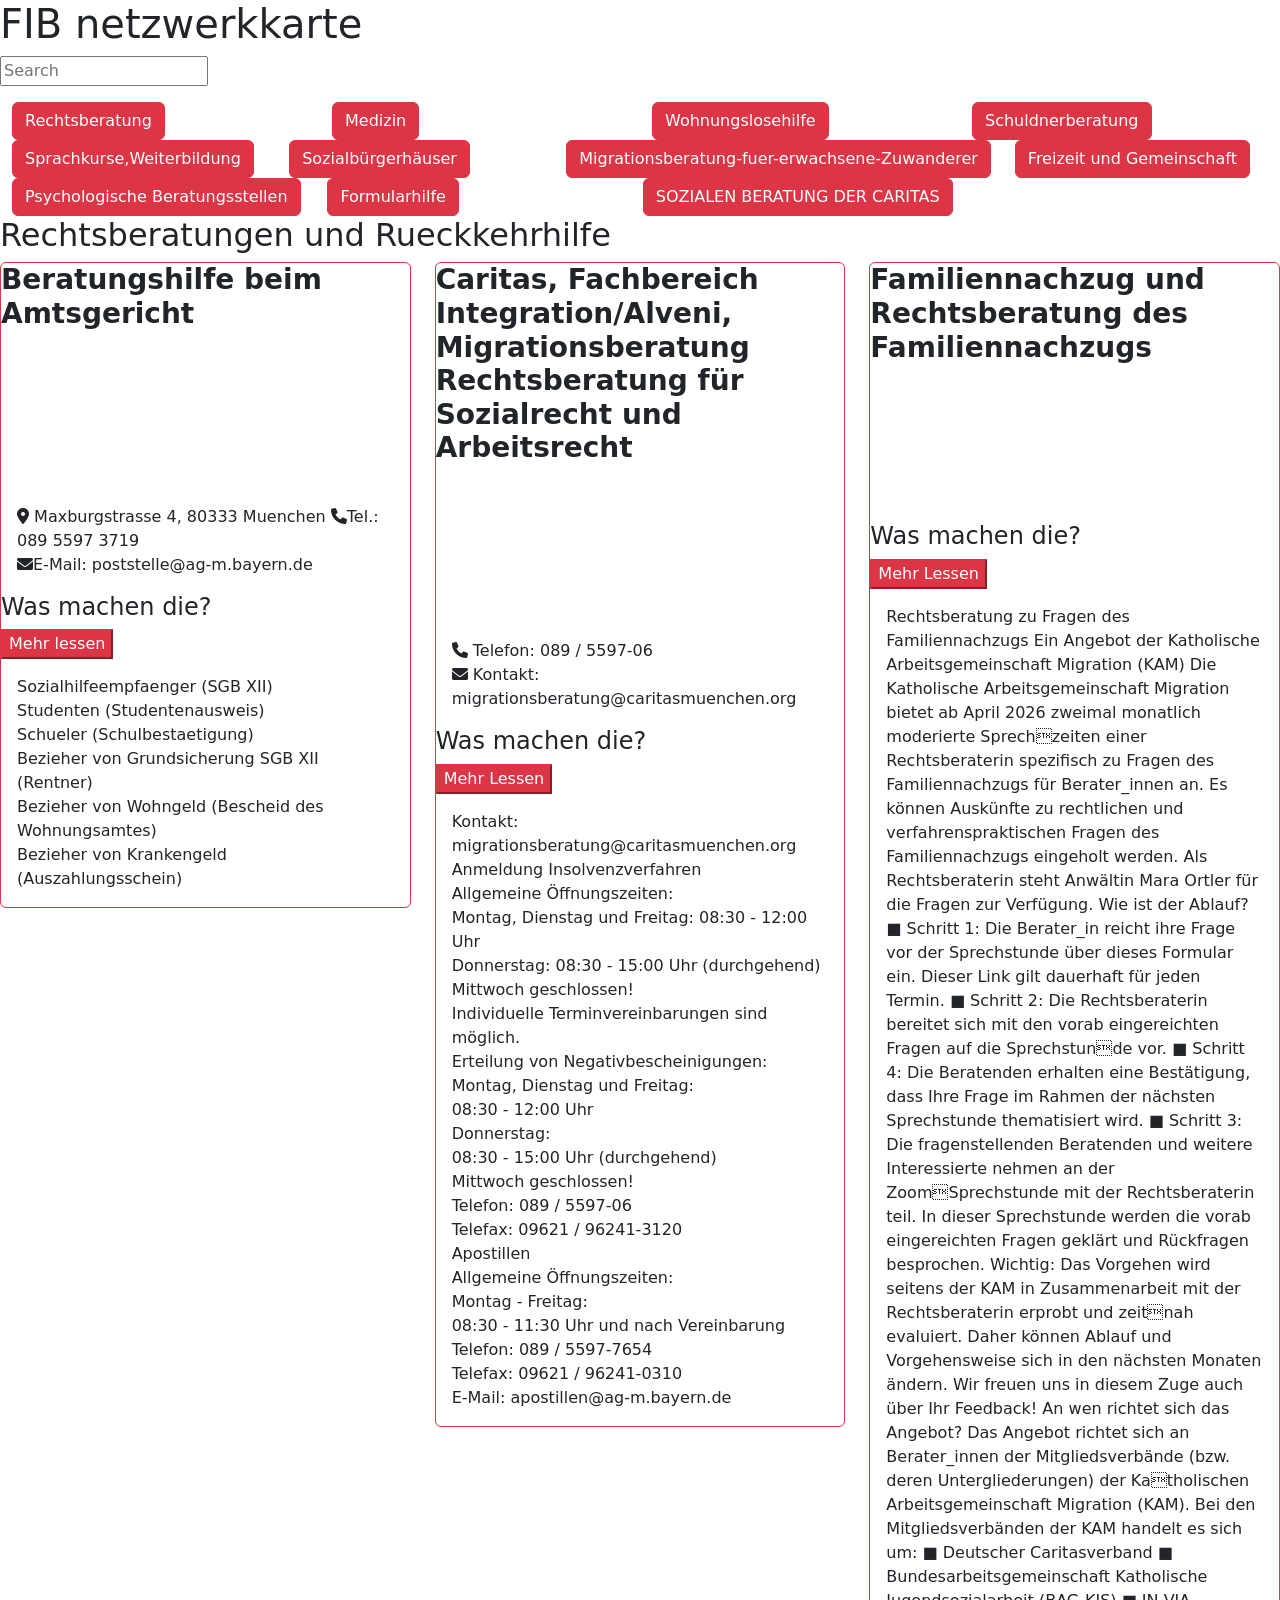
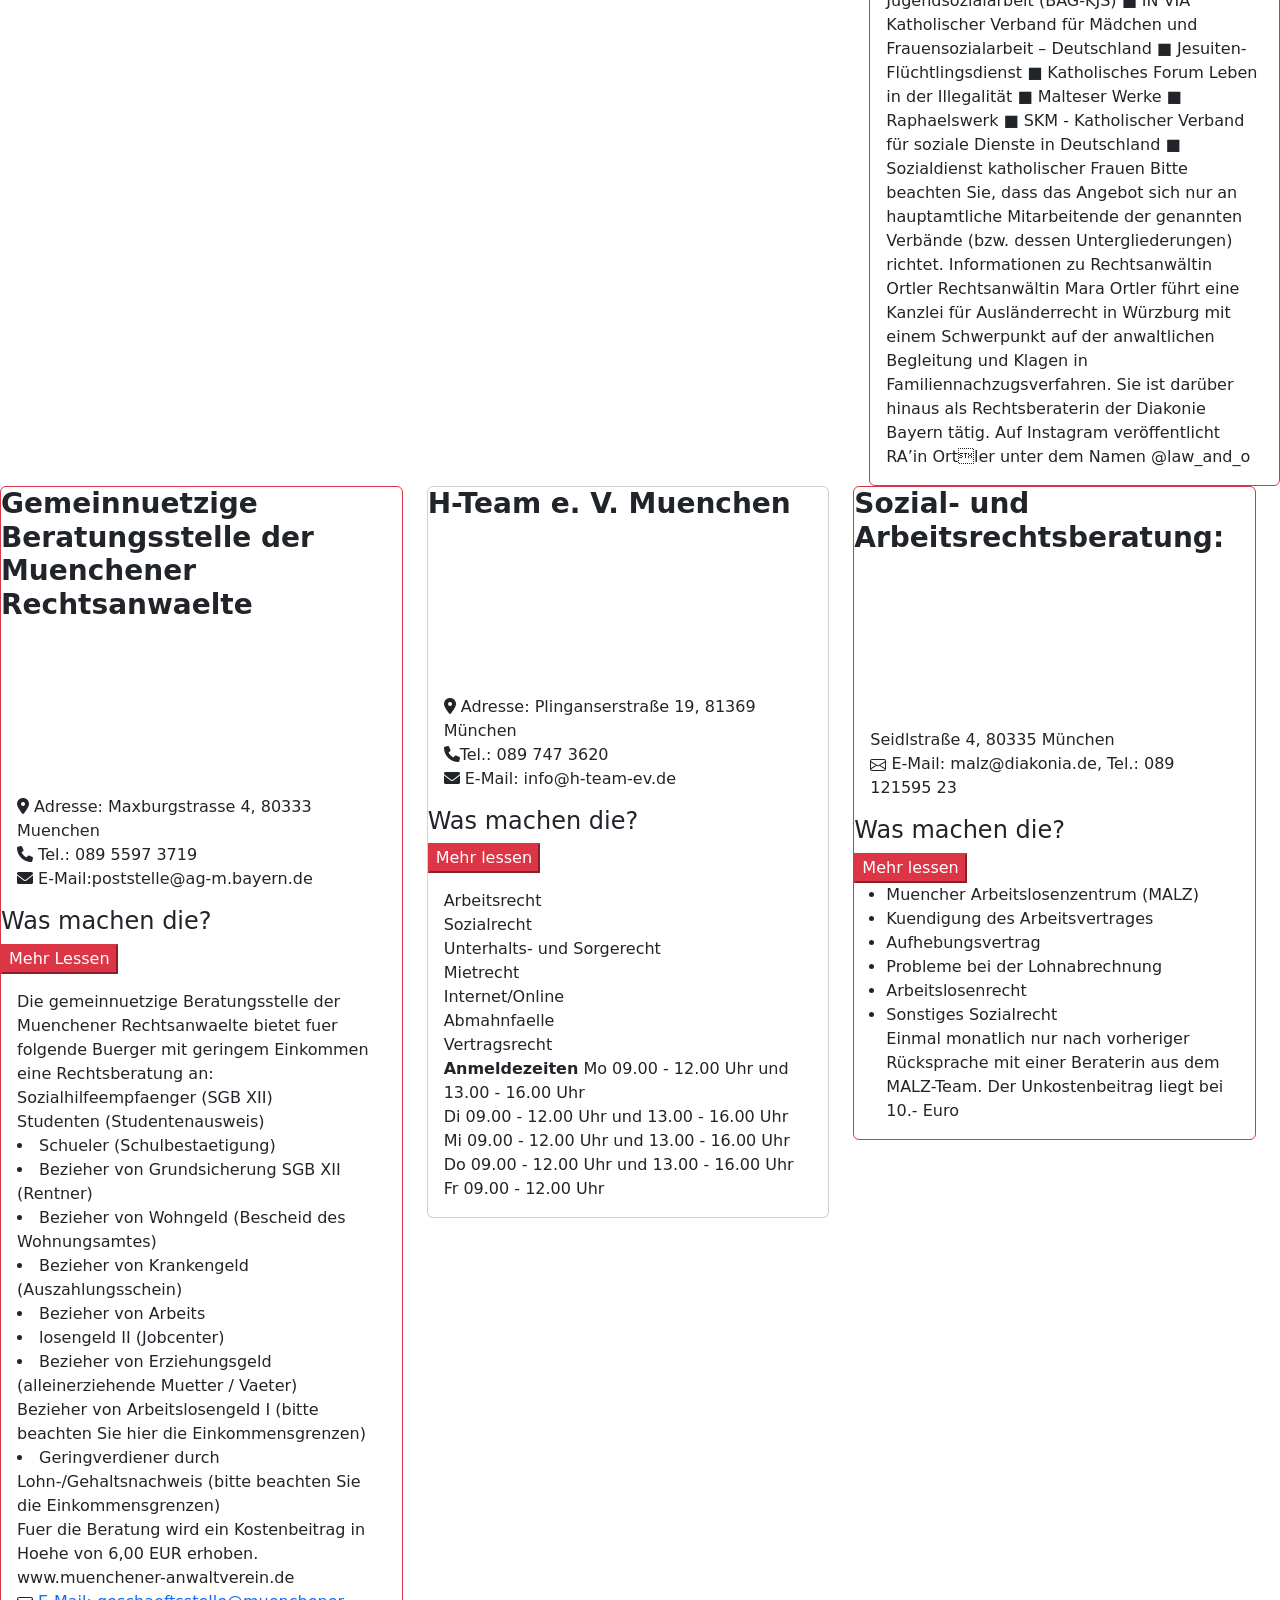
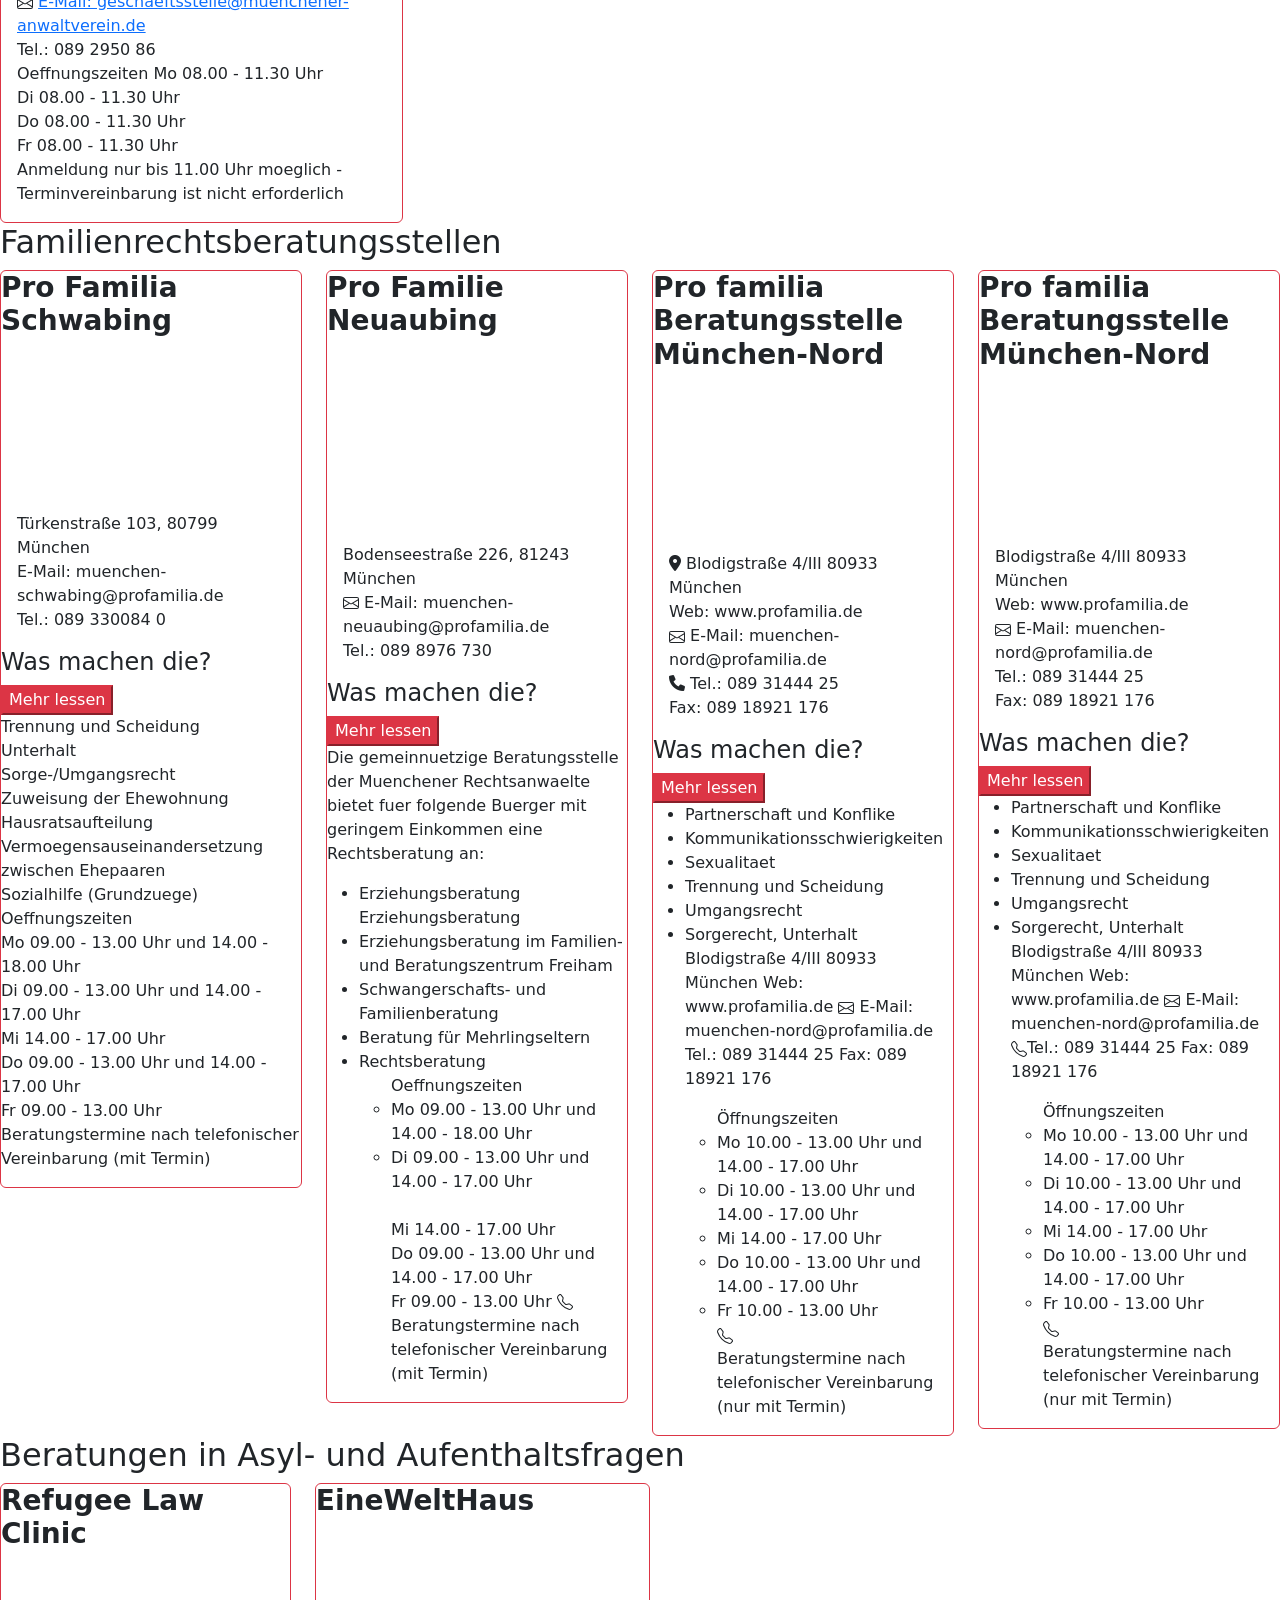
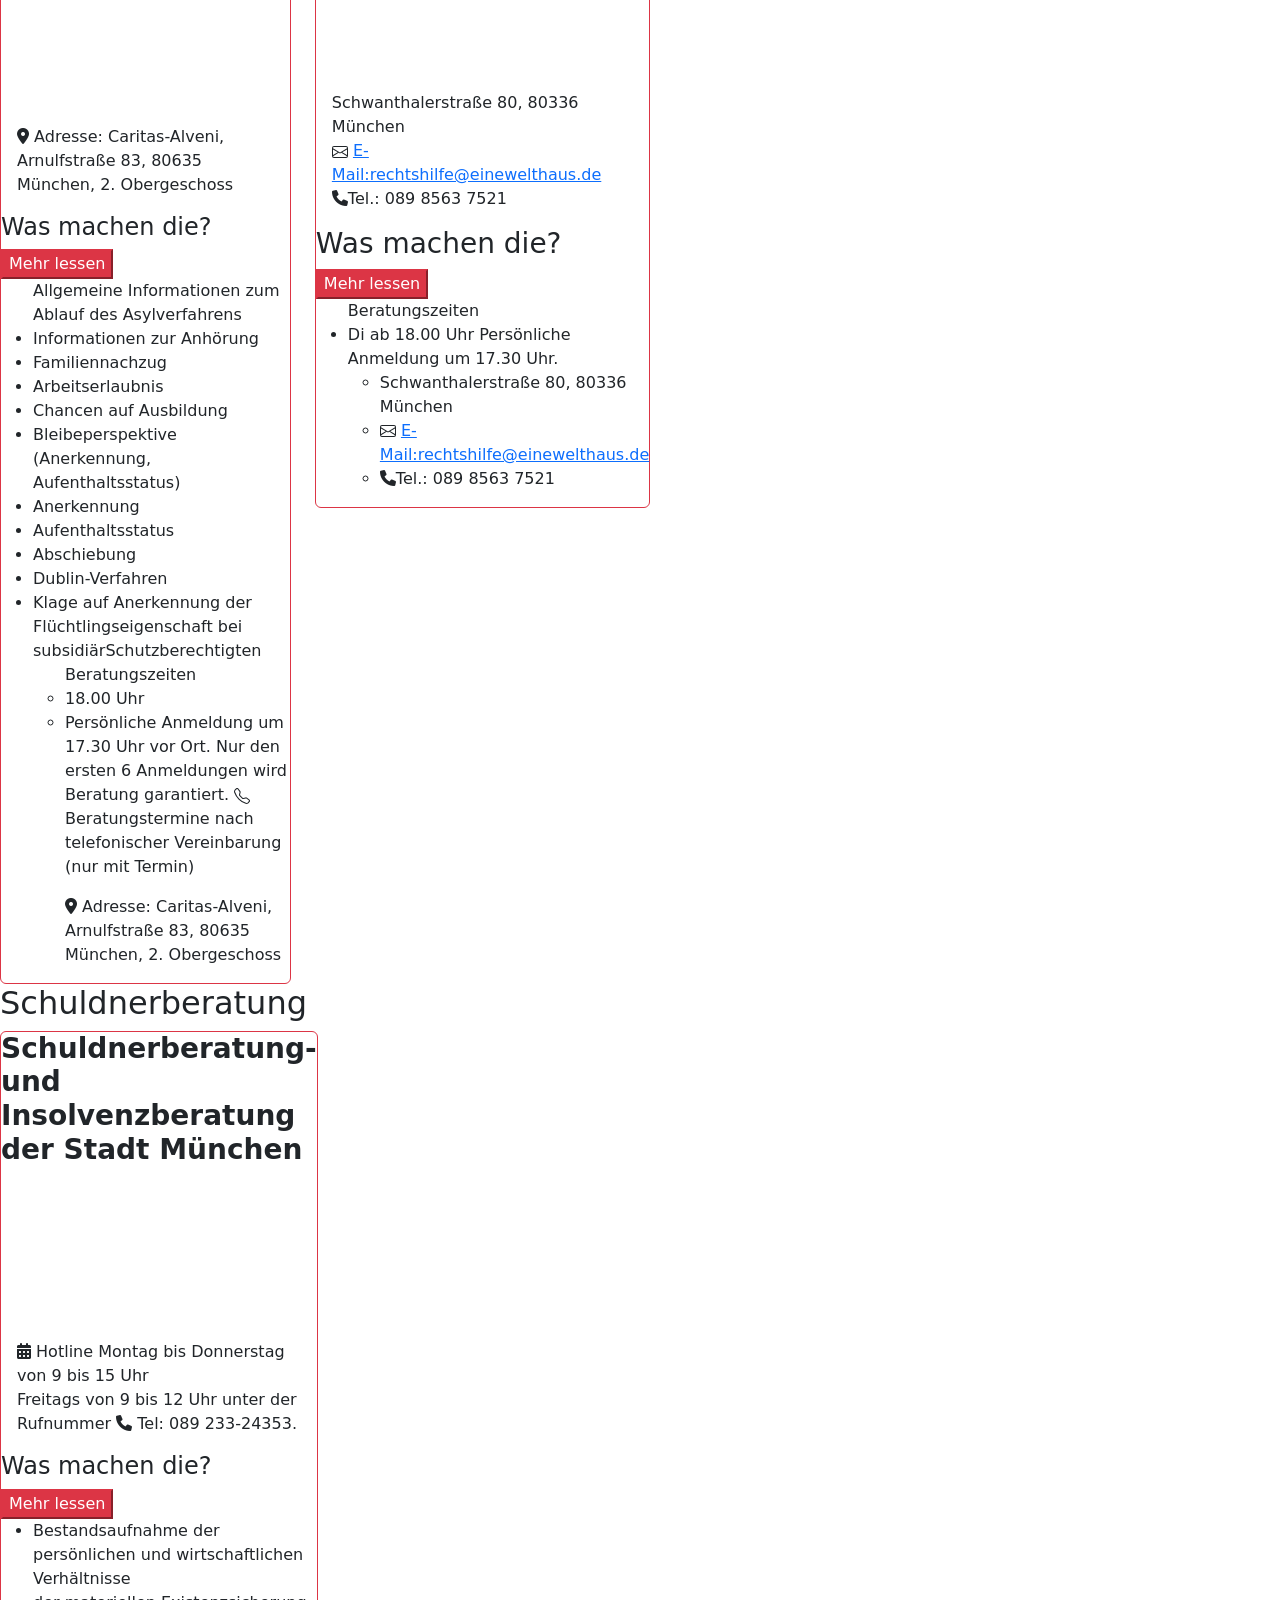
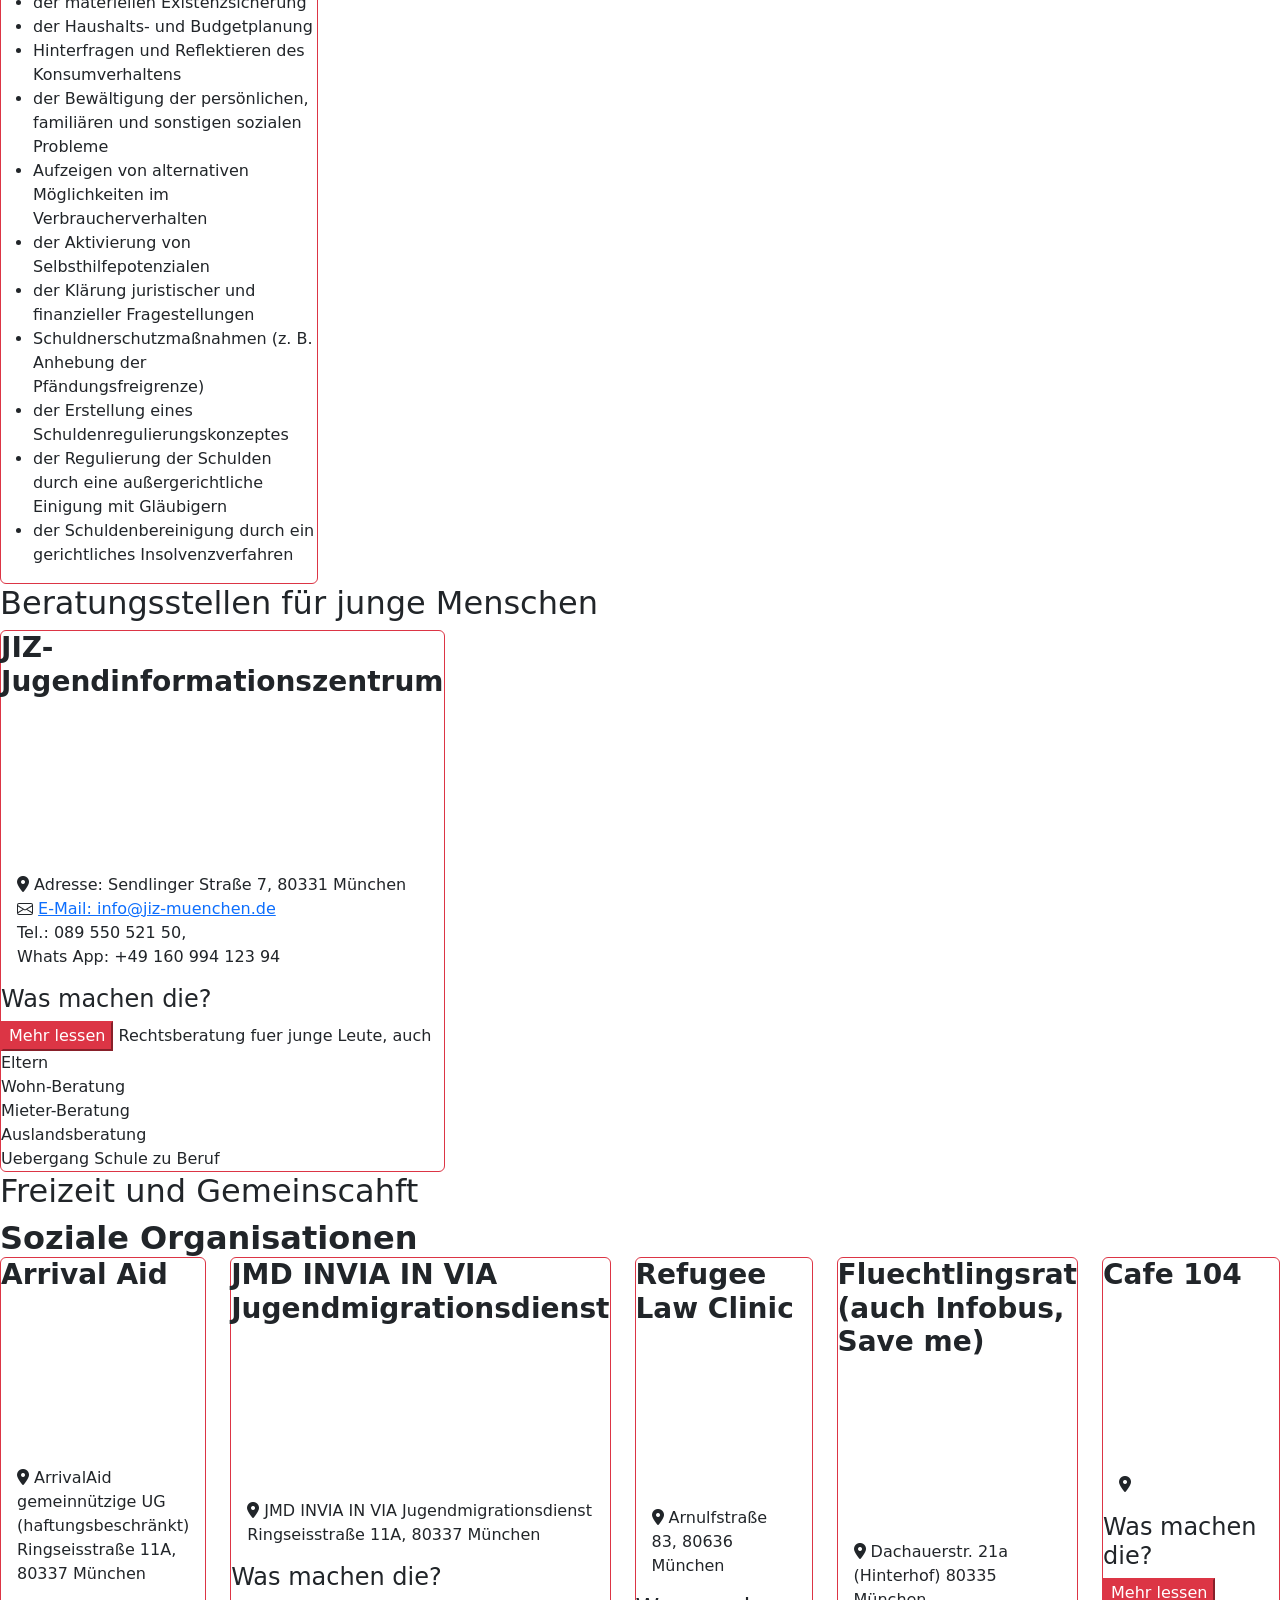
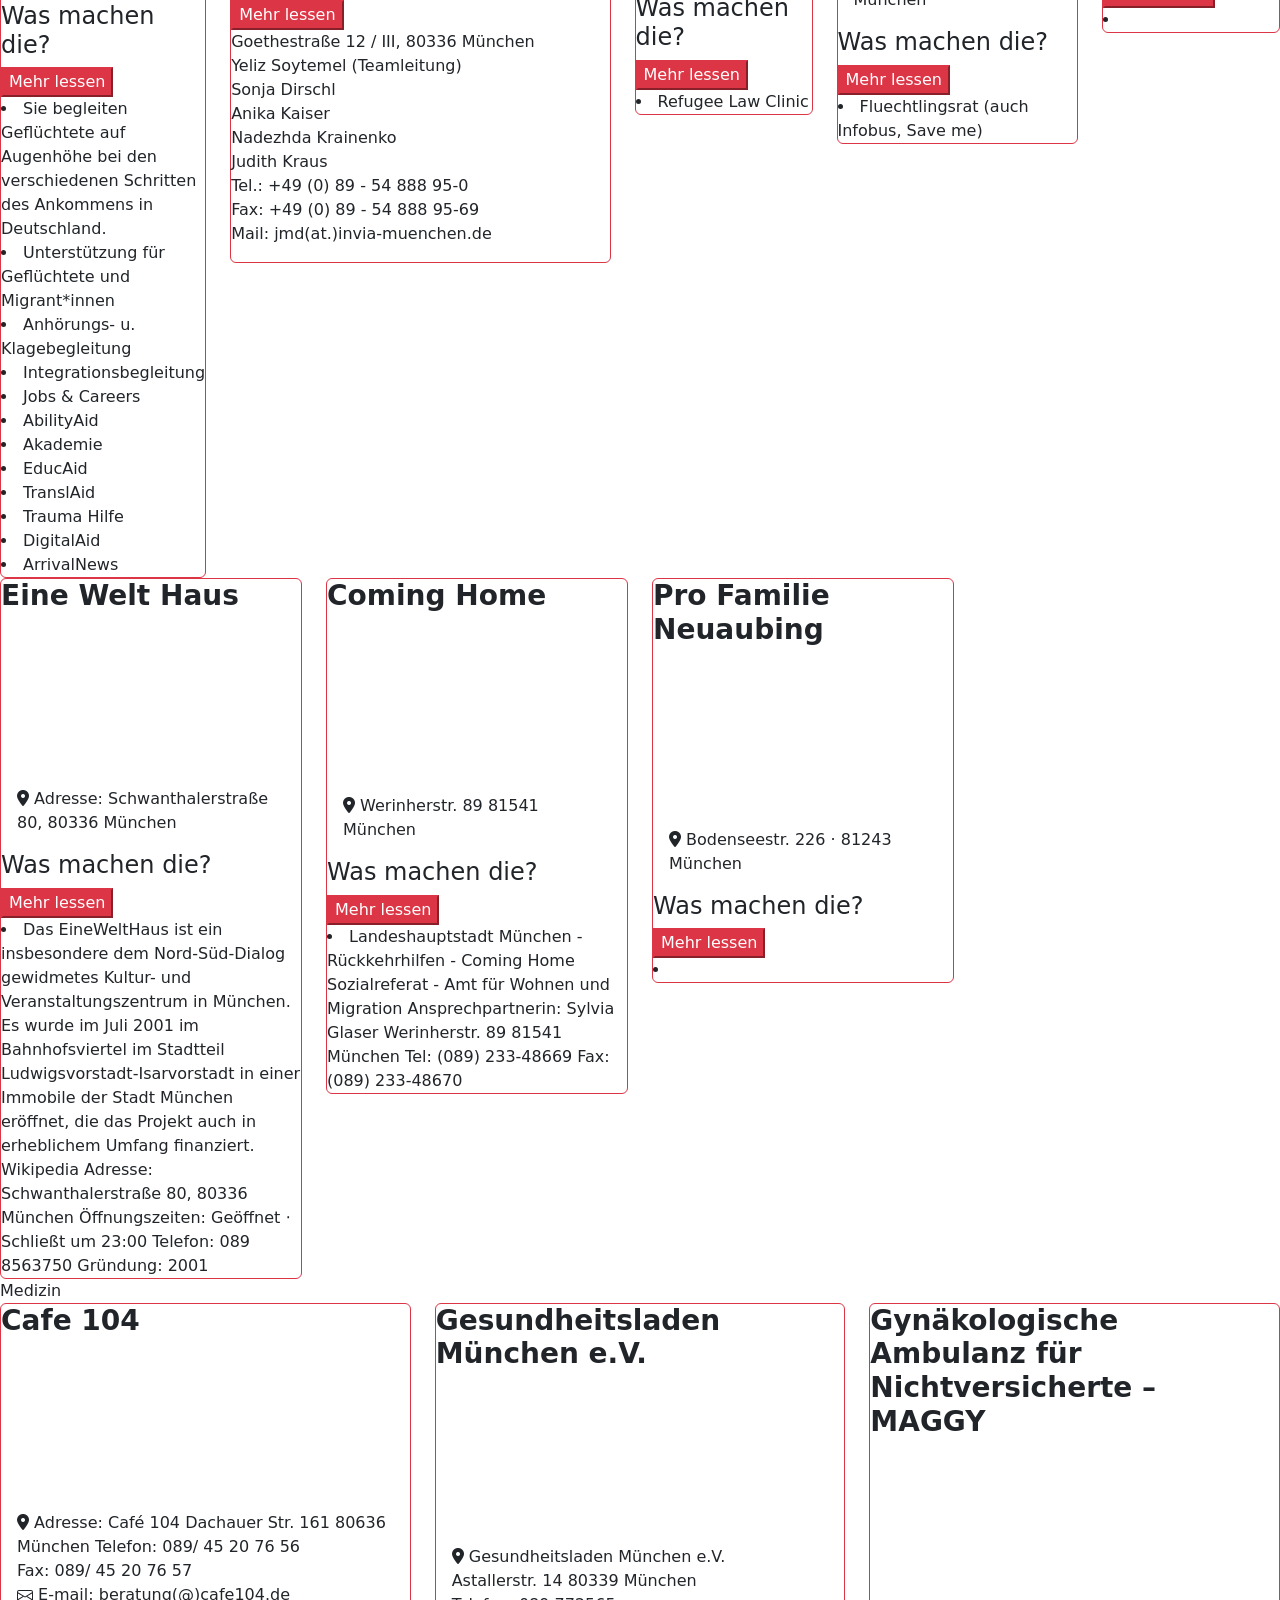
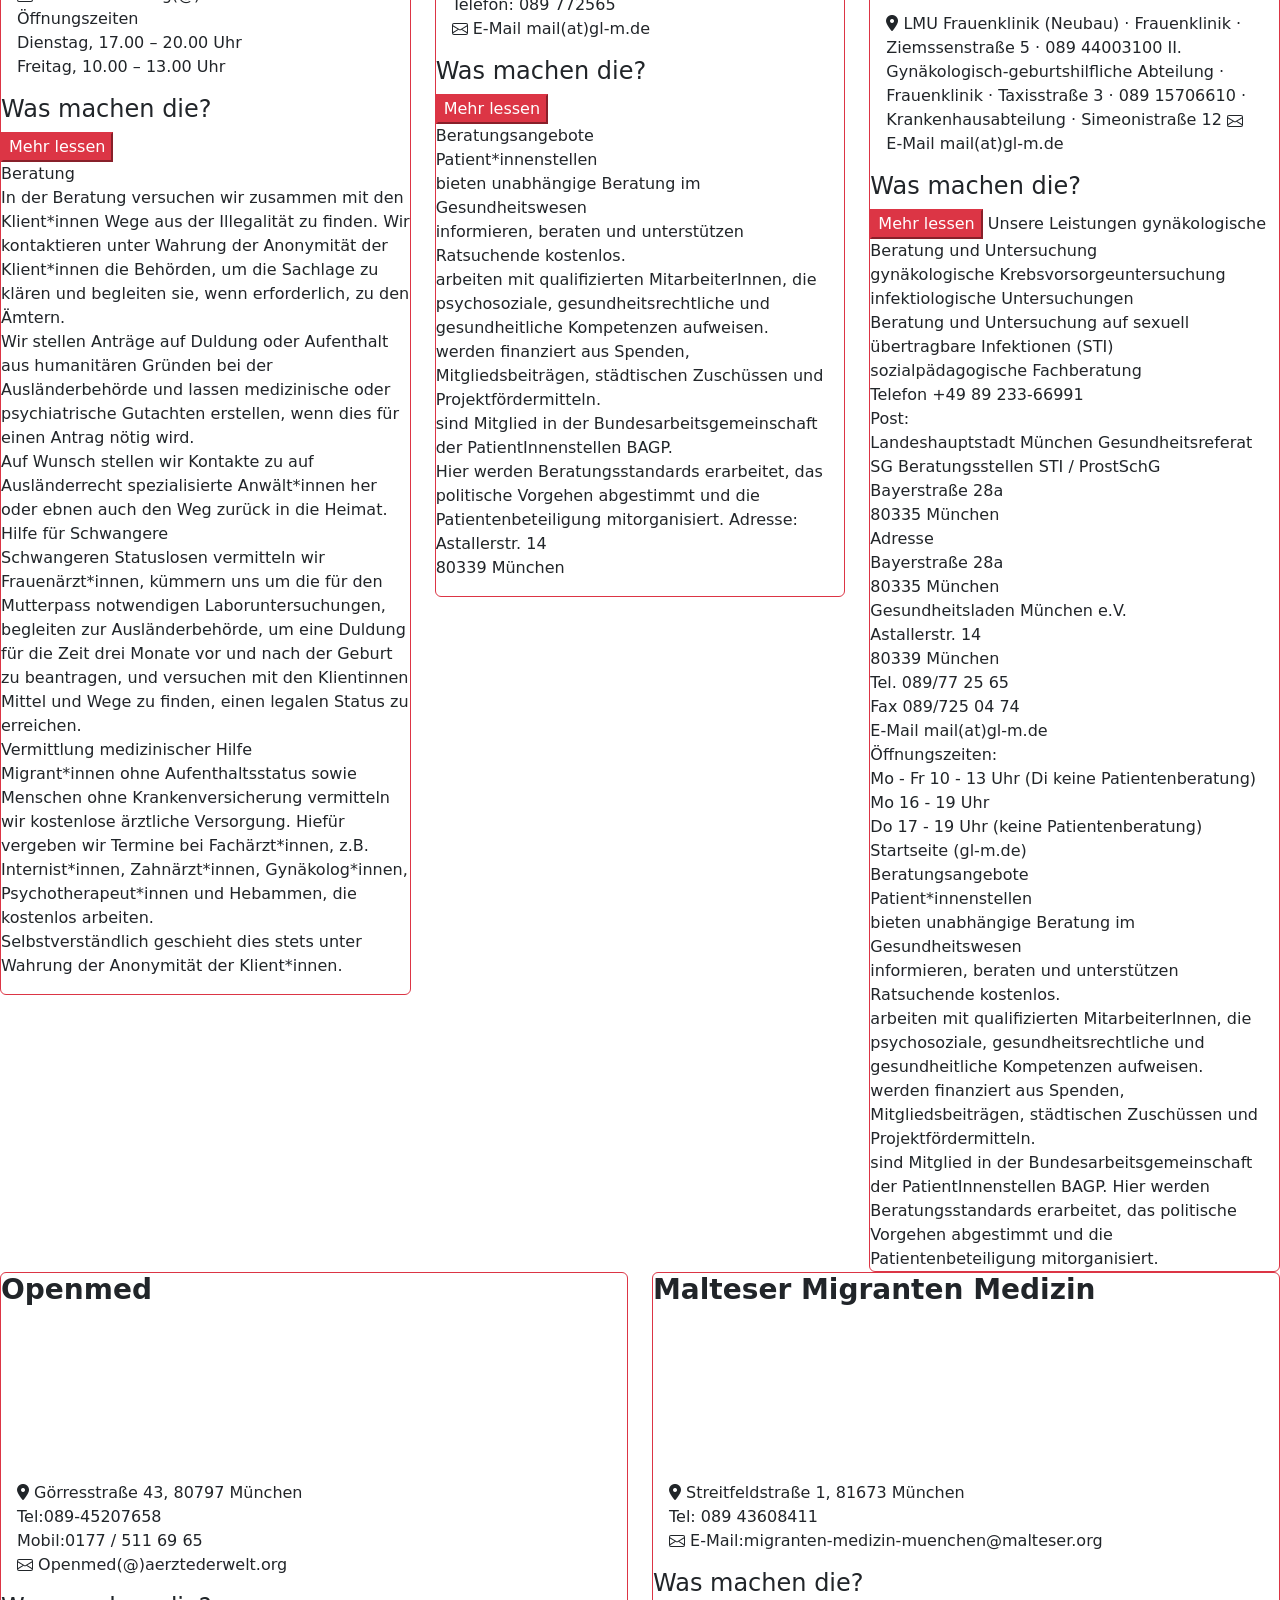
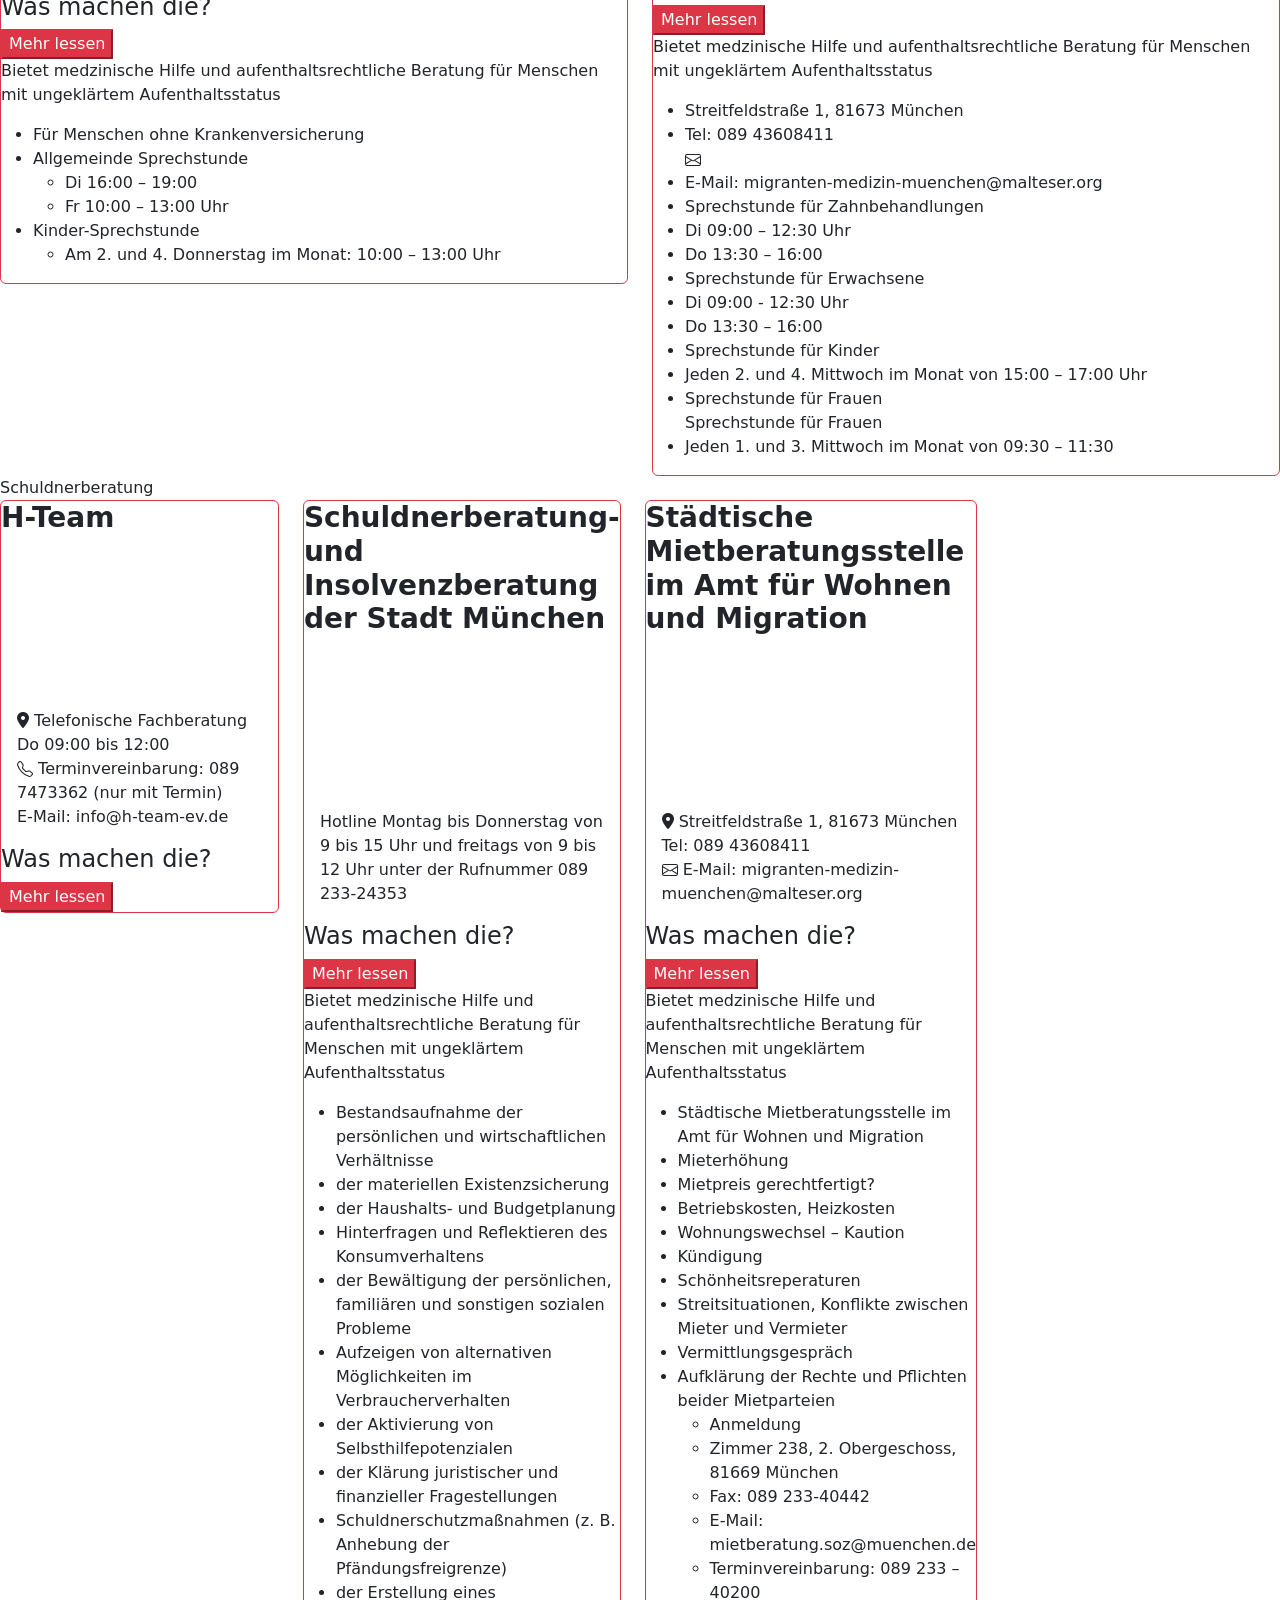
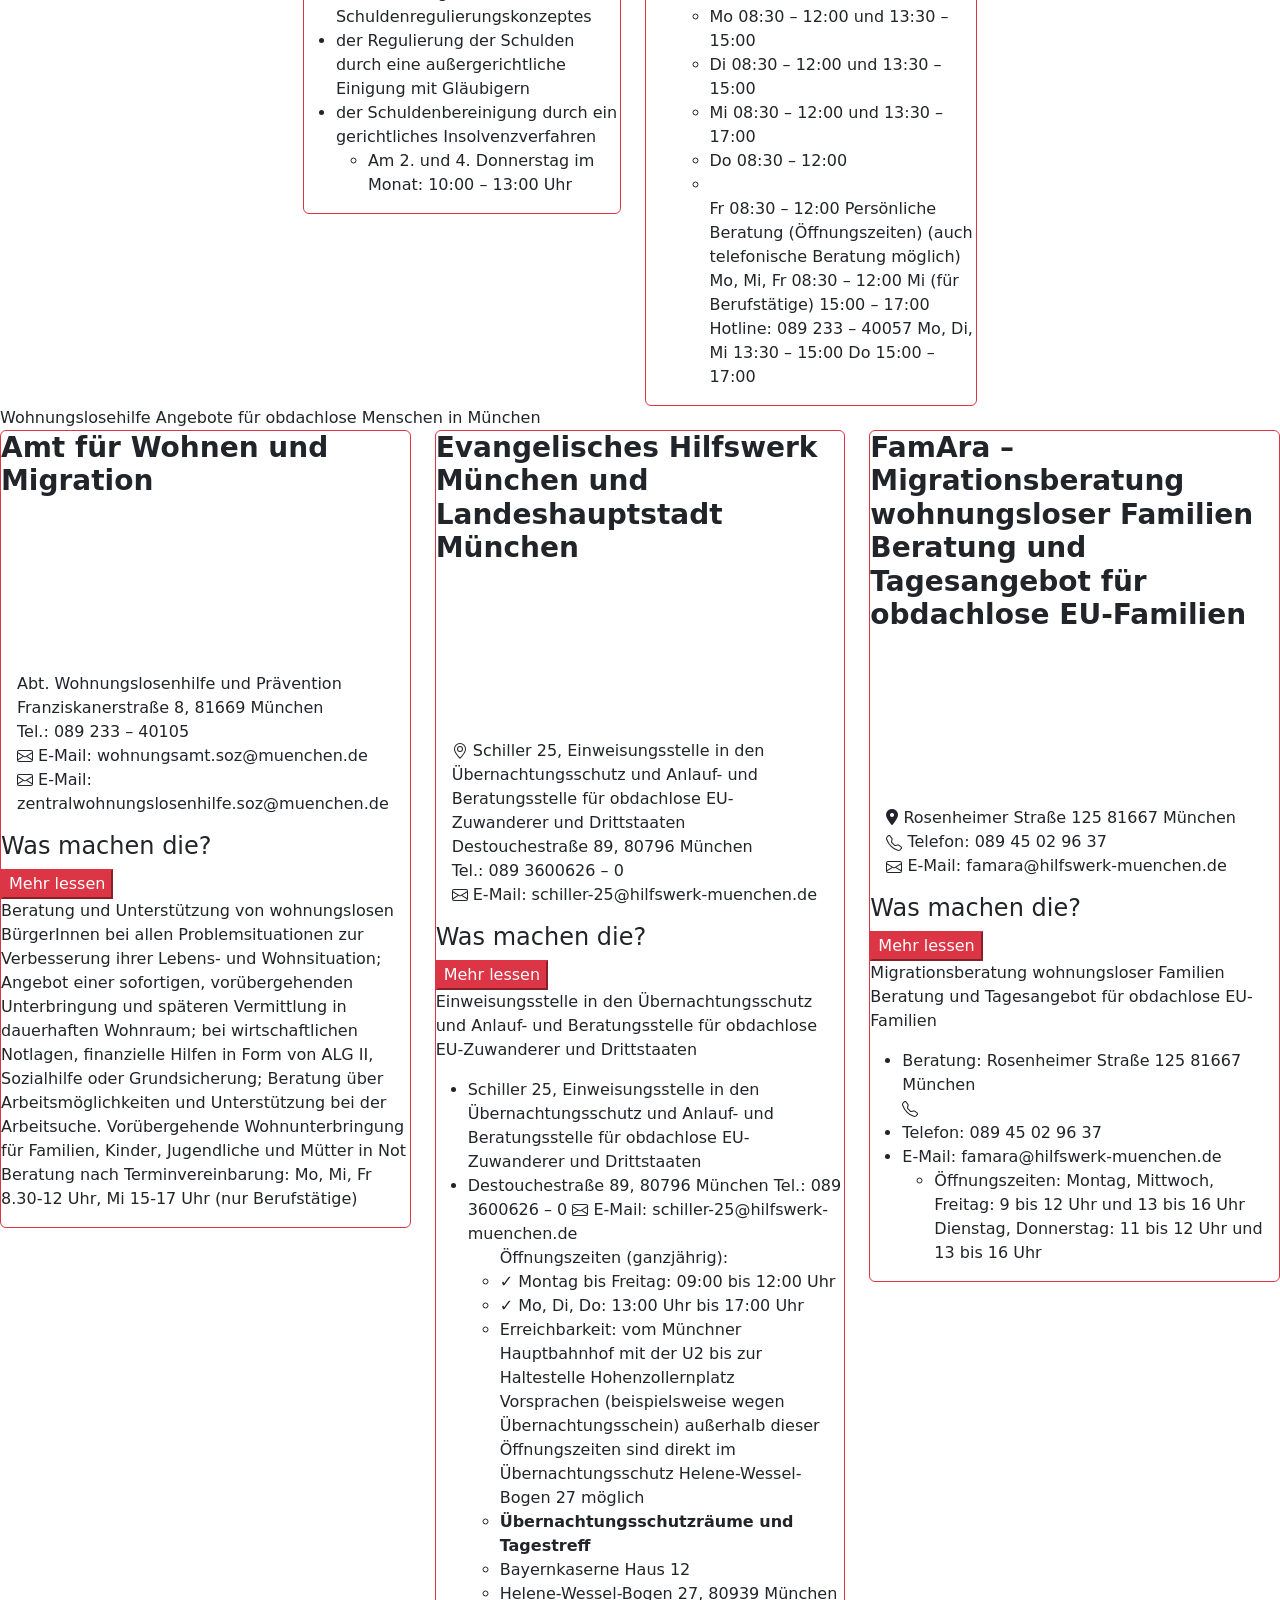
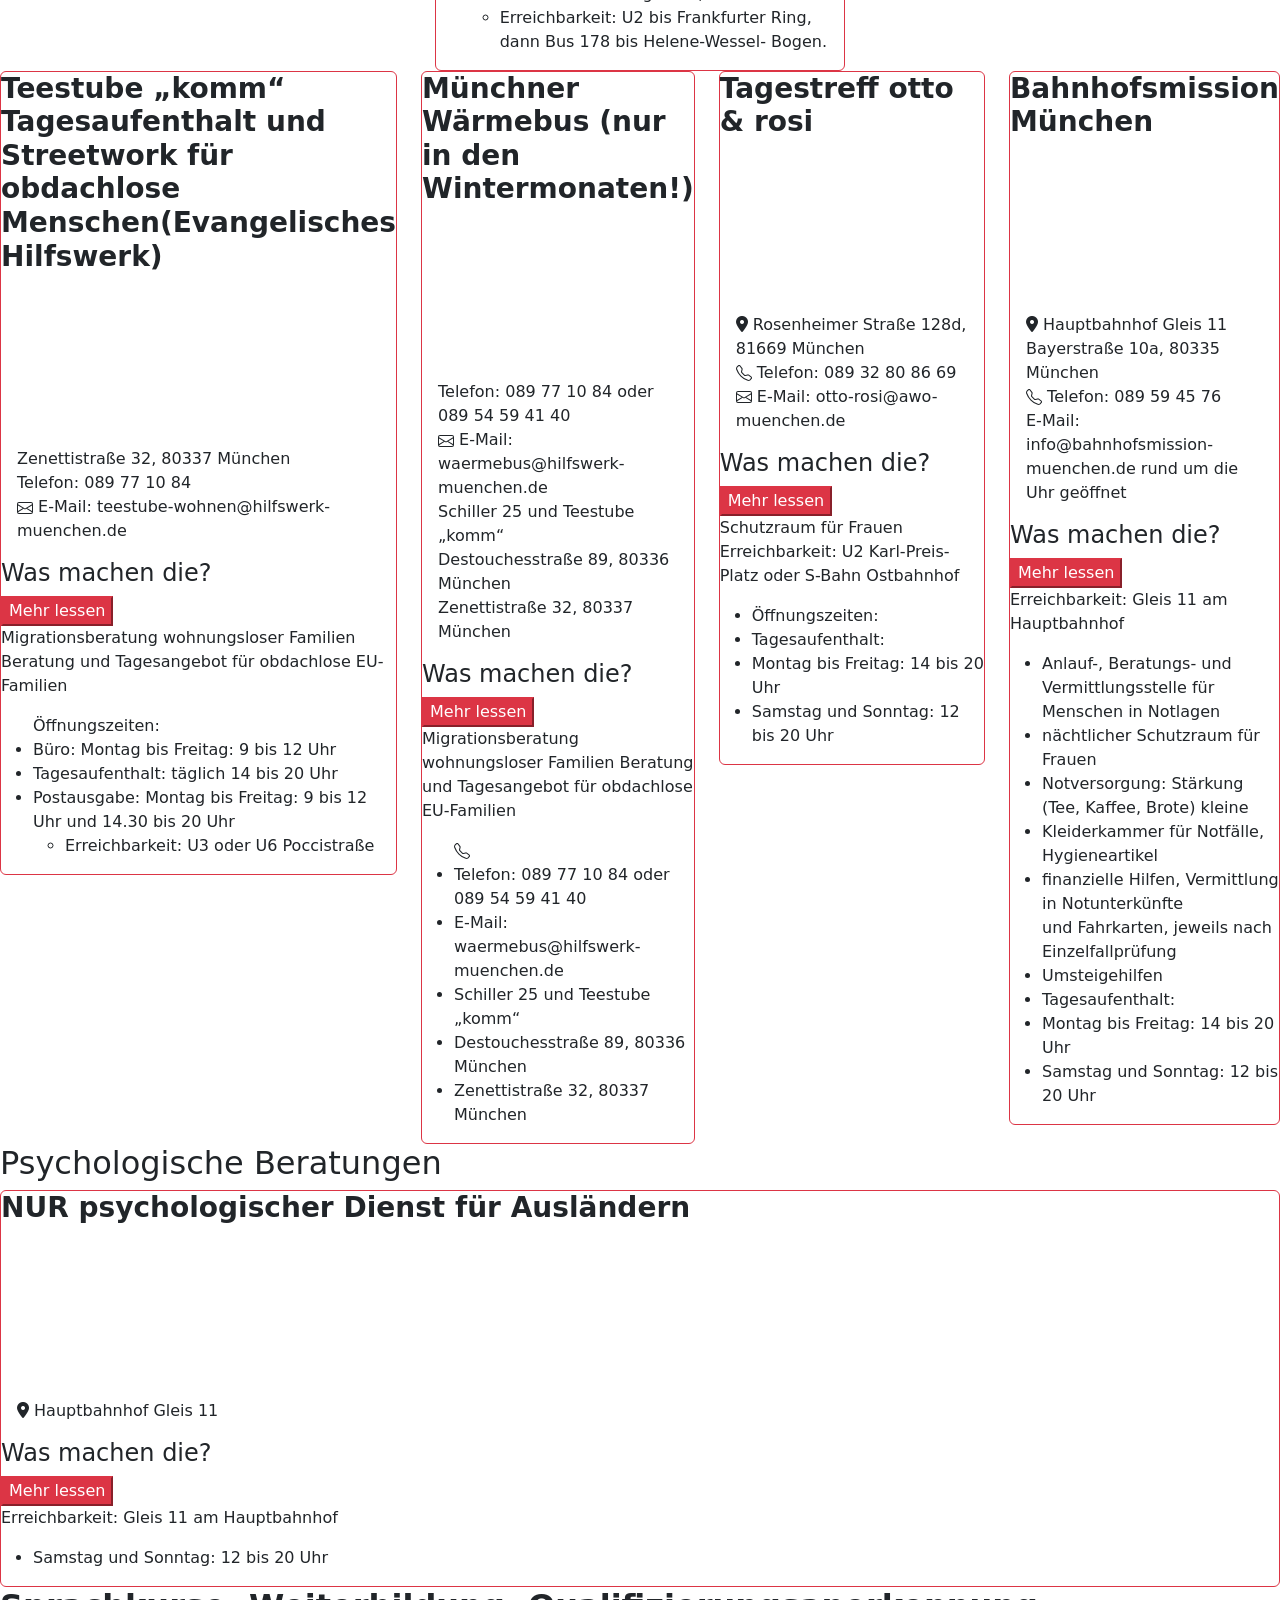
==== commit fb8b1fe9: "Add files via upload" ====
--- a/index_26.07.24.html
+++ b/index_26.07.24.html
@@ -30,872 +30,16 @@
     <title>FIB netzwerkkarte</title>
     <meta name="viewport" content="width=device-width, initial-scale=1, user-scalable=yes">
     <link rel="stylesheet" href="https://cdnjs.cloudflare.com/ajax/libs/font-awesome/6.0.0-beta3/css/all.min.css">
-
-    <style>
-        /* CSS für die Elemente, die umgeschaltet werden sollen */
-        .toggle-element {
-            display: none;
-            /* Startzustand: unsichtbar */
-        }
-    </style>
-
-    <style>
-        ul {
-            margin: 0;
-            padding: 0;
-        }
-
-        input:invalid~span::after {
-            content: "✖";
-            padding-left: 5px;
-            position: absolute;
-        }
-
-        input:valid~span::after {
-            content: "✓";
-            padding-left: 5px;
-            position: absolute;
-        }
-
-        .adresse {
-            font-size: 10px;
-
-        }
-
-        @media (max-width: 576px) {
-            .col-sm-6 {
-                -webkit-box-flex: 0;
-                -ms-flex: 0 0 50%;
-                flex: 0 0 50%;
-                max-width: 50%;
-                padding: 1px;
-            }
-
-            .row {
-                display: block !important;
-            }
-
-            .col {
-                padding: 1px;
-            }
-        }
-
-        @media (max-width: 768px) {
-
-            .col {
-                padding: 1px;
-            }
-        }
-
-        @media (min-width: 768px) {
-            .ruekerhilfe .col-md-4 {
-                padding: 2px;
-            }
-
-            .col {
-                padding: 1px;
-            }
-        }
-
-        .mySlides {
-            display: none;
-            height: 200px;
-            width: 100%;
-        }
-
-
-        img.fl-photo-img.size-medium,
-        img.fl-photo-img.size-full,
-        img.fl-photo-img.size-thumbnail {
-            max-width: 100px;
-            height: AUTO;
-        }
-
-        .hauptmenu,
-        div#menuall1,
-        div#menuallh {
-            max-width: 98%;
-            margin: auto;
-            float: none;
-        }
-
-        .card {
-            margin-bottom: 3px;
-            width: auto;
-            margin-bottom: 3px;
-            text-align: center;
-            text-align: -webkit-center;
-            height: auto;
-        }
-
-
-        .card-text {
-            text-align: center;
-        }
-
-
-        #myBtn,
-        #myBtn1,
-        #myBtn2,
-        #myBtn3,
-        #myBtn3,
-        #myBtn4,
-        #myBtn5,
-        #myBtn6,
-        #myBtn7,
-        #myBtn8,
-        #myBtn9,
-        #myBtn10,
-        #myBtn11,
-        #myBtn12,
-        #myBtn13,
-        #myBtn14,
-        #myBtn15,
-        #myBtn16,
-        #myBtn17,
-        #myBtn18,
-        #myBtn19,
-        #myBtn20,
-        #myBtn21,
-        #myBtn22,
-        #myBtn23,
-        #myBtn24,
-        #myBtn25,
-        #myBtn26,
-        #myBtn27,
-        #myBtn28,
-        #myBtn29,
-        #myBtn30,
-        #myBtn31,
-        #myBtn33,
-        #myBtn34,
-        #myBtn35,
-        #myBtn36,
-        #myBtn37,
-        #myBtn38,
-        #myBtn39,
-        #myBtn40,
-        #myBtn41,
-        #myBtn42,
-        #myBtn43,
-        #myBtn44,
-        #myBtn45,
-        #myBtn46,
-        #myBtn47,
-        #myBtn48,
-        #myBtn49,
-        #myBtn499,
-        #myBtn498,
-        #myBtn497,
-        #myBtn496,
-        #myBtn495,
-        #myBtn494,
-        #myBtn493,
-        #myBtn492,
-        #myBtn50,
-        #myBtn51,
-        #myBtn52,
-        #myBtn53,
-        #myBtn54,
-        #myBtn55,
-        #myBtn56,
-        #myBtn57,
-        #myBtn58,
-        #myBtn59,
-        #myBtn60,
-        #myBtn61,
-        #myBtn62,
-        #myBtn63,
-        #myBtn64,
-        #myBtn65,
-        #myBtn66,
-        #myBtn67,
-        #myBtn68,
-        #myBtn69,
-        #myBtn70,
-        #myBtn71,
-        #myBtn141,
-        #myBtn111,
-        #myBtn344 button#MyBtn {
-            margin-bottom: 2px;
-        }
-
-        .element {
-            transition: background-color 0.5s ease;
-        }
-
-        div#menuall1 .col {
-            width: 100%;
-            max-width: 100%;
-            white-space: nowrap;
-            overflow: hidden;
-            text-overflow: ellipsis;
-        }
-
-        button#MyBtn {
-            color: white;
-            /* Textfarbe des Buttons */
-            padding: 10px 20px;
-            /* Innenabstand des Buttons */
-            border: none;
-            /* Kein Rahmen */
-            cursor: pointer;
-            /* Zeiger ändern beim Überfahren */
-            margin: 5px;
-            /* Abstand zwischen den Buttons */
-        }
-
-        @media only screen and (max-width: 700px) {
-
-            .grid-container {
-                display: block !important;
-            }
-
-            div#b1,
-            div#b2,
-            div#b3,
-            div#b4,
-            div#b5,
-            div#b6,
-            div#b101,
-            div#b9 {
-                padding: 12px 10px;
-                margin: 14px 9px;
-                max-width: 300px;
-            }
-
-        }
-
-        input#searchInput {
-            margin-left: 37%;
-        }
-
-        .card-body {
-            font-size: 14px;
-        }
-
-        .container {
-            text-align: center;
-        }
-
-        #first card border border-danger1 {
-            top: 15%;
-            left: 5%;
-        }
-
-        /*.iframe {
-      display: inline-flex;
-    }*/
-
-        li {
-            list-style: none;
-        }
-
-        .col {
-            margin: 5px;
-            max-width: 100%;
-            /*white-space: break-spaces;*/
-        }
-
-
-        h3 {
-            padding: 0px 0px 0px 0px;
-            margin: 1px !important;
-            font-size: 16px !important;
-        }
-
-        #myDiv,
-        #more,
-        #more1,
-        #more2,
-        #more3,
-        #more4,
-        #more5,
-        #more6,
-        #more7,
-        #more8,
-        #more9,
-        #more10,
-        #more11,
-        #more12,
-        #more13,
-        #more14,
-        #more15,
-        #more16,
-        #more17,
-        #more18,
-        #more19,
-        #more20,
-        #more21,
-        #more22,
-        #more23,
-        #more24,
-        #more25,
-        #more26,
-        #more27,
-        #more28,
-        #more29,
-        #more30,
-        #more31,
-        #more32,
-        #more33,
-        #more34,
-        #more35,
-        #more36,
-        #more37,
-        #more38,
-        #more39,
-        #more40,
-        #more41,
-        #more42,
-        #more43,
-        #more44,
-        #more45,
-        #more46,
-        #more47,
-        #more48,
-        #more49,
-        #more499,
-        #more498,
-        #more497,
-        #more496 #more50,
-        #more51,
-        #more52,
-        #more53,
-        #more54,
-        #more55,
-        #more56,
-        #more57,
-        #more58,
-        #more59,
-        #more60,
-        #more61,
-        #more62,
-        #more63,
-        #more64,
-        #more65,
-        #more67,
-        #more68,
-        #more69,
-        #more70,
-        #more71,
-        #more73,
-        #more141,
-        #more111,
-        #more344 {
-            display: none;
-
-        }
-
-
-        h1 {
-            text-align: center;
-            hyphenate-character: revert;
-            text-transform: uppercase;
-            margin-top: 5%;
-        }
-
-        #myDiv1,
-        #myDiv2,
-        #myDiv3,
-        #myDiv4,
-        #myDiv6,
-        #myDiv7,
-        #myDiv8,
-        #myDiv9,
-        #myDiv5,
-        #myDiv10,
-        #myDiv11 {
-            display: none;
-        }
-
-        .card:hover {
-            box-shadow: var(--shadow-3);
-        }
-
-
-        /* On mouse-over, add a deeper shadow */
-        #first card border border-danger:hover {
-            box-shadow: 0 8px 16px 0 rgba(0, 0, 0, 0.2);
-        }
-
-        .containerfirst card border border-danger {
-            padding: 2px 16px;
-        }
-
-        div#containerfirst card border border-danger {
-            height: 220px;
-            text-align: -webkit-center;
-            text-align: center;
-        }
-
-        #menu {
-            list-style-type: none;
-            margin: 0;
-            padding: 0;
-            display: flex;
-            flex-direction: row;
-        }
-
-        #menu li a {
-            display: flex;
-            flex-direction: row;
-            margin: 5px;
-        }
-
-        html,
-        body {
-            height: 100%;
-            font-size: 1rem;
-        }
-
-        .container-fluid .col-lg-3 col-md-4 col-sm-6 {
-            padding: 1px;
-        }
-
-        #first card border border-danger {
-            border: 1px solid black;
-
-        }
-
-        .col {
-            margin: 5px
-        }
-
-        .row {
-            margin: 5px;
-        }
-
-
-        #second {
-            border: 1px solid black;
-            border-radius: 5px;
-            height: 90vh;
-            width: 50%;
-            margin-left: 10px;
-        }
-
-
-        .grid-container {
-            /*display: grid;
-      grid-template-columns: auto auto 250px 250px;
-      grid-template-rows: 100px 100px;*/
-            display: grid;
-            grid-template-columns: repeat(4, 1fr);
-            grid-template-rows: masonry;
-            gap: 10px;
-            height: 200px;
-        }
-
-        h4 {
-            font-size: 20px;
-        }
-
-        .grid-item {
-            margin: 5px 0;
-            padding: 5px 0;
-        }
-
-        a#b51,
-        a#b41,
-        a#b31,
-        a#b61,
-        a#b71,
-        a#b81,
-        a#b91,
-        a#b991,
-        a#b9991,
-        a#b101 {
-
-            width: 250px;
-            white-space: break-spaces !important;
-            height: 75px;
-            line-height: aut0;
-            justify-content: center !important;
-            align-items: center;
-            display: flex;
-
-        }
-
-        .grid-container .grid-item div {
-            margin-block-end: 10px;
-        }
-
-        .ruekerhilfe,
-        .ruekerhilfe1,
-        .ruekerhilfe2,
-        .ruekerhilfe3,
-        .ruekerhilfe4,
-        .ruekerhilfe5,
-        .ruekerhilfe6,
-        .ruekerhilfe7,
-        .ruekerhilfe8 {
-            padding: 10px;
-        }
-
-        div#b1,
-        div#b2,
-        div#b3,
-        div#b4,
-        div#b5,
-        div#b6,
-        div#b7,
-        div#b101 {
-            padding: 5px 10px;
-        }
-
-        h2 {
-            display: block;
-            margin: 15px;
-            padding: 15px 0px;
-            font-weight: 700;
-            font-weight: bolder;
-            text-align: justify;
-        }
-
-        /*<!--Style Test-->*/
-        *,
-        *::before,
-        *::after {
-            padding: 0;
-            margin: 0 auto;
-            box-sizing: border-box;
-        }
-
-        :root {
-            --boxSize: 1em;
-            --speed: 18s;
-            --rotateSceneX: -0deg;
-            --rotateSceneY: 0deg;
-        }
-
-        body {
-            font-family: "Berkshire Swash", cursive;
-            /*background-color: #aaa;*/
-
-            grid-template-columns: repeat(10, 1fr);
-            grid-template-rows: repeat(10, 1fr);
-            perspective: 100em;
-            /*overflow: scroll!important;*/
-        }
-
-        .grid-item {
-            height: 50px;
-            padding: 5px 0;
-            margin: 5px 0;
-        }
-
-        #myDiv {
-            display: none;
-        }
-    </style>
-
-    <script>
-
-        function myFunction() {
-            var element = document.getElementById("myDiv");
-            element.classList.toggle("Anker");
-        }
-        function myFunction() {
-            var x = document.getElementById("myDiv");
-            x.style.margin = "5% 0 0% 0";
-            if (x.style.display === "block") {
-                x.style.display = "none";
-            }
-            else {
-                x.style.display = "block";
-            }
-        }
-        function myFunction1() {
-
-            var element = document.getElementById("myDiv1");
-            element.classList.toggle("Anker1");
-        }
-        function myFunction1() {
-
-            var x1 = document.getElementById("myDiv1");
-            x1.style.margin = "5% 0 5% 0";
-            if (x1.style.display === "block") {
-                x1.style.display = "none";
-            } else {
-                x1.style.display = "block";
-                x.style.display = "none";
-                x2.style.display = "none";
-            }
-        }
-        function myFunction2() {
-            var element = document.getElementById("myDiv2");
-            element.classList.toggle("Anker2");
-        }
-        function myFunction2() {
-            var x2 = document.getElementById("myDiv2");
-            x2.style.margin = "8% 0 0% 0";
-            if (x2.style.display === "block") {
-                x2.style.display = "none";
-            } else {
-                x2.style.display = "block";
-                x1.style.display = "none";
-                x.style.display = "none";
-            }
-        }
-        function myFunctionAnker() {
-            var element = document.getElementById("myDiv3");
-            element.classList.toggle("Anker3");
-        }
-        function myFunctionAnker() {
-            var x = document.getElementById("myDiv3");
-            x.style.margin = "8% 0 0% 0";
-            if (x.style.display === "block") {
-                x.style.display = "none";
-            } else {
-                x.style.display = "block";
-            }
-        }
-        function myFunctionAnker1() {
-            var element = document.getElementById("myDiv4");
-            element.classList.toggle("Anker4");
-        }
-        function myFunctionAnker1() {
-            var x = document.getElementById("myDiv4");
-            x.style.margin = "8% 0 0% 0";
-            if (x.style.display === "block") {
-                x.style.display = "none";
-            } else {
-                x.style.display = "block";
-            }
-        }
-        function myFunctionAnker2() {
-            var element = document.getElementById("myDiv5");
-            element.classList.toggle("Anker5");
-        }
-        function myFunctionAnker2() {
-            var x = document.getElementById("myDiv5");
-            x.style.margin = "8% 0 0% 0";
-            if (x.style.display === "block") {
-                x.style.display = "none";
-            } else {
-                x.style.display = "block";
-            }
-        }
-        function myFunctionAnker3() {
-            var element = document.getElementById("myDiv7");
-            element.classList.toggle("Anker7");
-        }
-        function myFunctionAnker3() {
-            var x = document.getElementById("myDiv7");
-            x.style.margin = "8% 0 0% 0";
-            if (x.style.display === "block") {
-                x.style.display = "none";
-            } else {
-                x.style.display = "block";
-            }
-        }
-        function myFunctionAnker6() {
-            var element = document.getElementById("myDiv6");
-            element.classList.toggle("Anker6");
-        }
-        function myFunctionAnker6() {
-            var x = document.getElementById("myDiv6");
-            x.style.margin = "8% 0 0% 0";
-            if (x.style.display === "block") {
-                x.style.display = "none";
-            } else {
-                x.style.display = "block";
-            }
-        }
-        function myFunctionAnker8() {
-            var element = document.getElementById("myDiv8");
-            element.classList.toggle("Anker8");
-        }
-        function myFunctionAnker8() {
-            var x = document.getElementById("myDiv8");
-            x.style.margin = "8% 0 0% 0";
-            if (x.style.display === "block") {
-                x.style.display = "none";
-            } else {
-                x.style.display = "block";
-
-            }
-        }
-        function myFunctionAnker5() {
-            var element = document.getElementById("myDiv9");
-            element.classList.toggle("Anker9");
-        }
-        function myFunctionAnker5() {
-            var x = document.getElementById("myDiv9");
-            x.style.margin = "8% 0 0% 0";
-            if (x.style.display === "block") {
-                x.style.display = "none";
-            } else {
-                x.style.display = "block";
-
-            }
-        }
-        function myFunctionAnker9() {
-            var element = document.getElementById("myDiv9");
-            element.classList.toggle("Anker9");
-        }
-        function myFunctionAnker9() {
-            var x = document.getElementById("myDiv9");
-            x.style.margin = "8% 0 0% 0";
-            if (x.style.display === "block") {
-                x.style.display = "none";
-            } else {
-                x.style.display = "block";
-
-            }
-        }
-        function myFunctionAnker11() {
-            var element = document.getElementById("myDiv11");
-            element.classList.toggle("Anker11");
-        }
-        function myFunctionAnker11() {
-            var x = document.getElementById("myDiv11");
-            x.style.margin = "8% 0 0% 0";
-            if (x.style.display === "block") {
-                x.style.display = "none";
-            } else {
-                x.style.display = "block";
-
-            }
-        }
-        function myFunctionAnker8() {
-            var element = document.getElementById("myDiv8");
-            element.classList.toggle("Anker8");
-        }
-        function myFunctionAnker8() {
-            var x = document.getElementById("myDiv8");
-            x.style.margin = "8% 0 0% 0";
-            if (x.style.display === "block") {
-                x.style.display = "none";
-            } else {
-                x.style.display = "block";
-
-            }
-        }
-        function myInfotheck() {
-            var menuall1 = document.getElementById("menuall1");
-            var menuall = document.getElementById("menuall");
-
-            if (menuall1.style.display === "block") {
-                menuall1.style.display = "none";
-                menuall.style.display = "block";
-            } else if (menuall.style.display === "block") {
-                menuall.style.display = "none";
-                menuall1.style.display = "block";
-            } else {
-                menuall.style.display = "block";
-            }
-        }
-
-        function myInfotheck1() {
-            var menuall1 = document.getElementById("menuall1");
-            var menuall = document.getElementById("menuall");
-
-            if (menuall.style.display === "block") {
-                menuall.style.display = "none";
-            } else if (menuall1.style.display === "block") {
-                menuall1.style.display = "none";
-            } else {
-                menuall1.style.display = "block";
-            }
-        }
-
-
-
-
-        var elementIDs = ["dots", "more", "myBtn"];
-
-        // Umschalten der Elemente mit den angegebenen IDs
-        toggleElements(elementIDs);
-
-        // Definition der Funktion zum Umschalten der Elemente
-        function toggleElements(ids) {
-            // Durchlaufen der ID-Liste
-            ids.forEach(function (id) {
-                // Abrufen des Elements anhand seiner ID
-                var element = document.getElementById(id);
-                // Überprüfen, ob das Element gültig ist
-                if (element) {
-                    // Toggle the display of the element
-                    if (window.getComputedStyle(element).display === "none") {
-                        element.style.display = "inline"; // Ändern Sie "inline" in den entsprechenden Anzeigewert
-                    } else {
-                        element.style.display = "none";
-                    }
-                } else {
-                    console.error("Element with ID '" + id + "' not found."); // Error handling, wenn das Element nicht gefunden wird
-                }
-            });
-        }
-        function toggleElement(id) {
-            var elements = document.getElementsByClassName("toggle-element");
-            var elementToShow = document.getElementById(id);
-            if (elementToShow) {
-                if (elementToShow.style.display !== "inline") {
-                    // Hide all elements
-                    for (var i = 0; i < elements.length; i++) {
-                        elements[i].style.display = "none";
-                    }
-                    // Show the clicked element
-                    elementToShow.style.display = "inline";
-                }
-            } else {
-                console.error("Element with ID '" + id + "' not found.");
-            }
-        }
-        // JavaScript-Funktion zum Umschalten der Elemente
-
-    </script>
+<script src="index.js"></script>
+<link rel="stylesheet" href="index.css">
+
+  
 </head>
 
 <body>
 
     <input type="text" id="searchInput" placeholder="Search">
     <ul id="searchResults"></ul>
-
-    <script>
-        document.getElementById('searchInput').addEventListener('input', function () {
-            var searchTerm = this.value.toLowerCase();
-            var listItems = document.querySelectorAll('#searchResults div');
-
-            listItems.forEach(function (item) {
-                var textContent = item.textContent.toLowerCase();
-                var isMatch = textContent.includes(searchTerm);
-                item.style.display = isMatch ? 'block' : 'none';
-            });
-        });
-    </script>
-    <style>
-        /* Some basic styling for demonstration purposes */
-        #searchResults {
-            list-style: none;
-            padding: 0;
-        }
-    </style>
-
-
-    <!-- <div class="hauptmenu">
-        <div class="row">
-            <div class="col" class="Infotheck" id="infothekmenu">
-                <a type="button" class="btn btn-danger" id="b91" class="big_btn" onclick="myInfotheck()"
-                    class="btn btn-danger" href="#menuall" >Infothek</a>
-                   
-
-
-            </div>
-            <div class="col" class="FIB-menu" id="fib-menu">
-                <a type="button" class="btn btn-danger" id="b991" class="big_btn" onclick="myInfotheck1()"
-                    class="btn btn-danger" href="#menuall1" >FIB</a>
-            </div>
-            <div class="col" class="MBE-menu" id="mbe-menu">
-                <a type="button" class="btn btn-danger" id="b9991" class="big_btn" onclick="myInfotheck1()"
-                    class="btn btn-danger" href="#menuall1" >MBE</a>
-            </div>
-        </div>
-    </div>-->
-
-
     <div class="container-fluid menu w-70" id="menuall1">
         <div class="row">
             <div class="col">
@@ -951,31 +95,6 @@
             <div class="col"></div>
         </div>
     </div>
-
-    <div class="content fib-section slider">
-
-        <!--   <img class="mySlides"
-            src="https://www.awo-muenchen.de/fileadmin/_processed_/3/9/csm_Schuldnerberatung_Pfeile_web_b3b48374cf.jpg"
-            style="width:100%;height:400px;" class="img" alt="">
-     <img class="mySlides" src="https://aen-agv.de/wp-content/uploads/2020/05/rechtsberatung.jpg"
-            style="width:100%; height:400px;" class="img" alt="">
-        <img class="mySlides"
-            src="https://www.saarbruecken.de/cache/media/attachments/2020/12/81622_x900_y507_c6e424_12.jpg"
-            style="width:100%;height: 400px;" class="img" alt="">
-        <img class="mySlides" src="https://www.care-student.de/img/versicherung_sprachkurs2.gif"
-            style="width:100%;height: 400px; " class="img" alt="">
-    </div>-->
-
-        <style>
-            /* content fib-section{
-        max-width:90%; 
-        height: 500px;
-       }
-        .mySlides {
-            display: none;
-        }*/
-        </style>
-
         <div id="searchResults">
             <section class="sectioneone">
 
@@ -4465,25 +3584,18 @@
                         </div>
                     </div>
                 </section>
+                <!-- Neue Einrichtungen aus der JSON-Datei -->
+<section class="container my-4">
+    <h2>Neu hinzugefügte Einrichtungen</h2>
+    <div id="neueEinrichtungen" class="row"></div>
+</section>
 
 </body>
+<button onclick="window.location.href='verwaltung.html'">
+    Verwaltung öffnen
+</button>
+<a href="verwaltung.html">Verwaltung</a>
 <footer>
-    <script>
-        var myIndex = 0;
-        carousel();
-
-        function carousel() {
-            var i;
-            var x = document.getElementsByClassName("mySlides");
-            for (i = 0; i < x.length; i++) {
-                x[i].style.display = "none";
-            }
-            myIndex++;
-            if (myIndex > x.length) { myIndex = 1 }
-            x[myIndex - 1].style.display = "block";
-            setTimeout(carousel, 2000); // Change image every 2 seconds
-        }
-    </script>
 </footer>
 
 </html>
